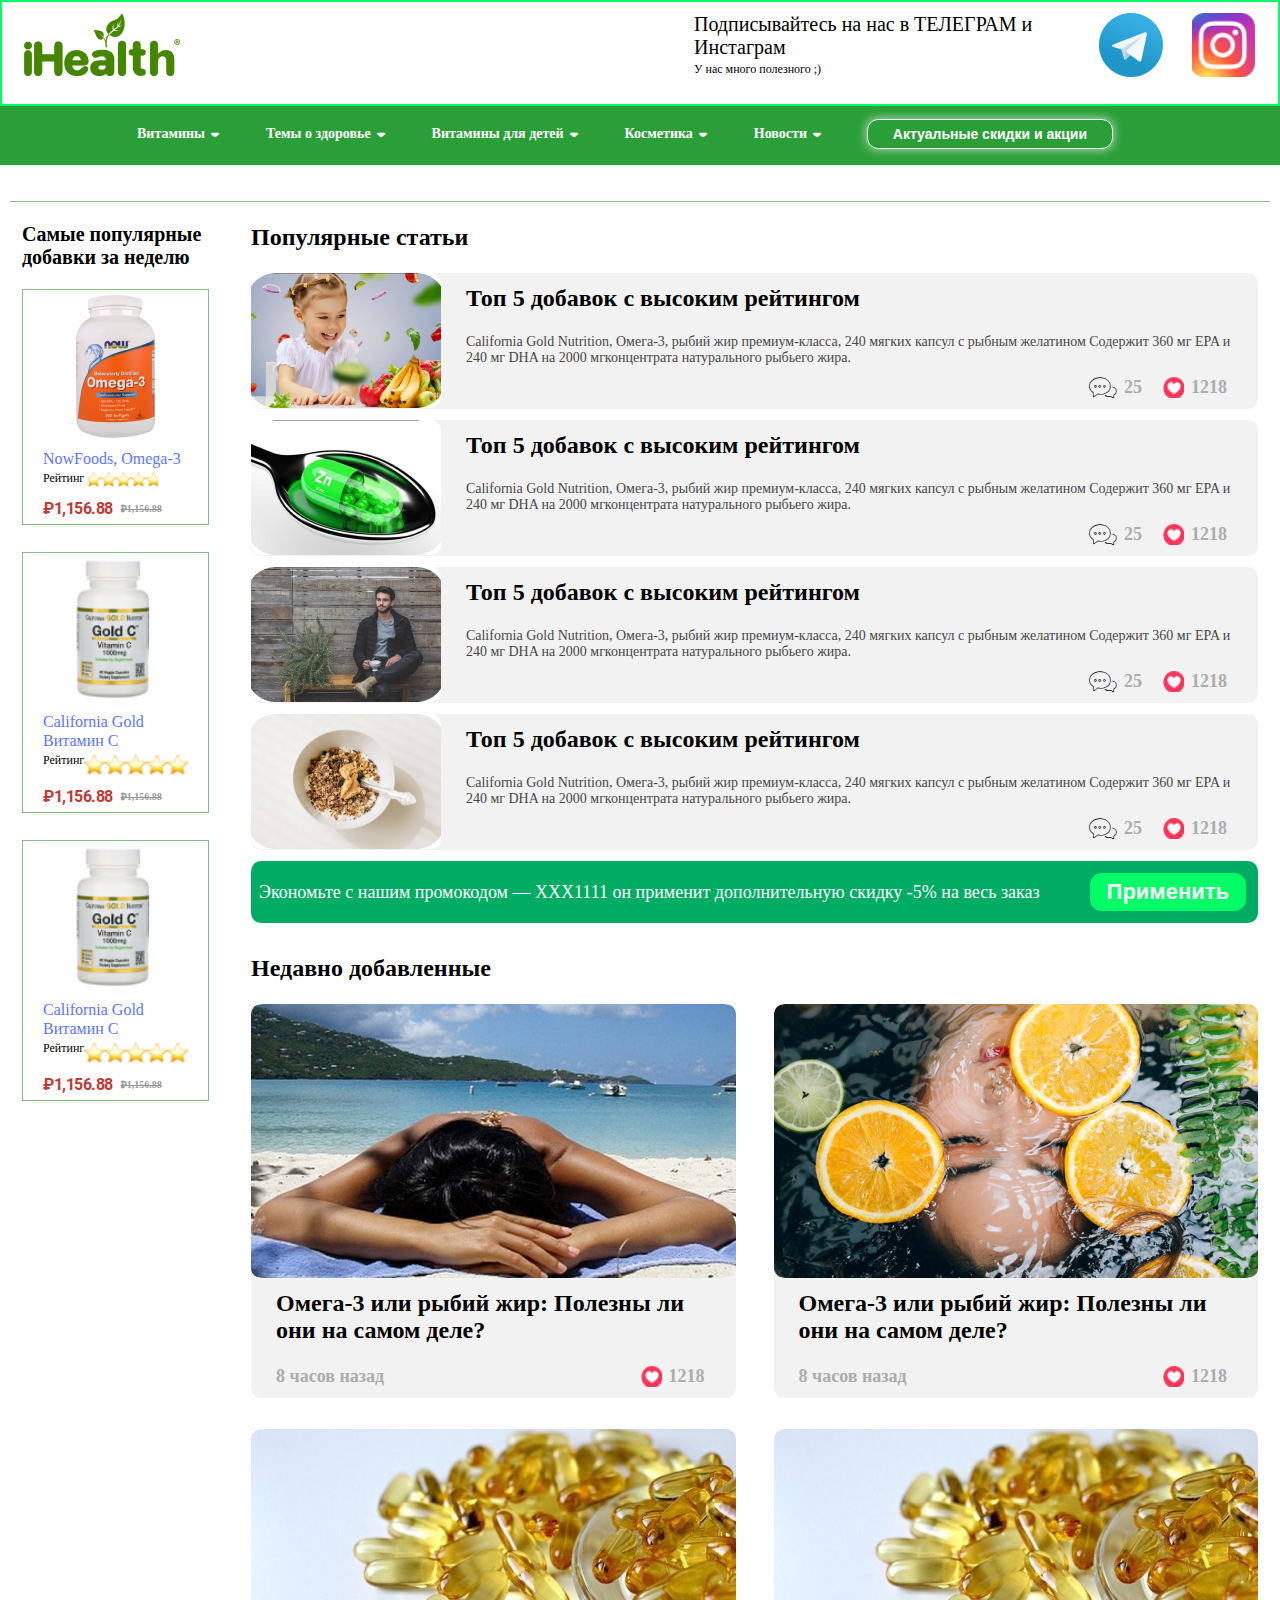
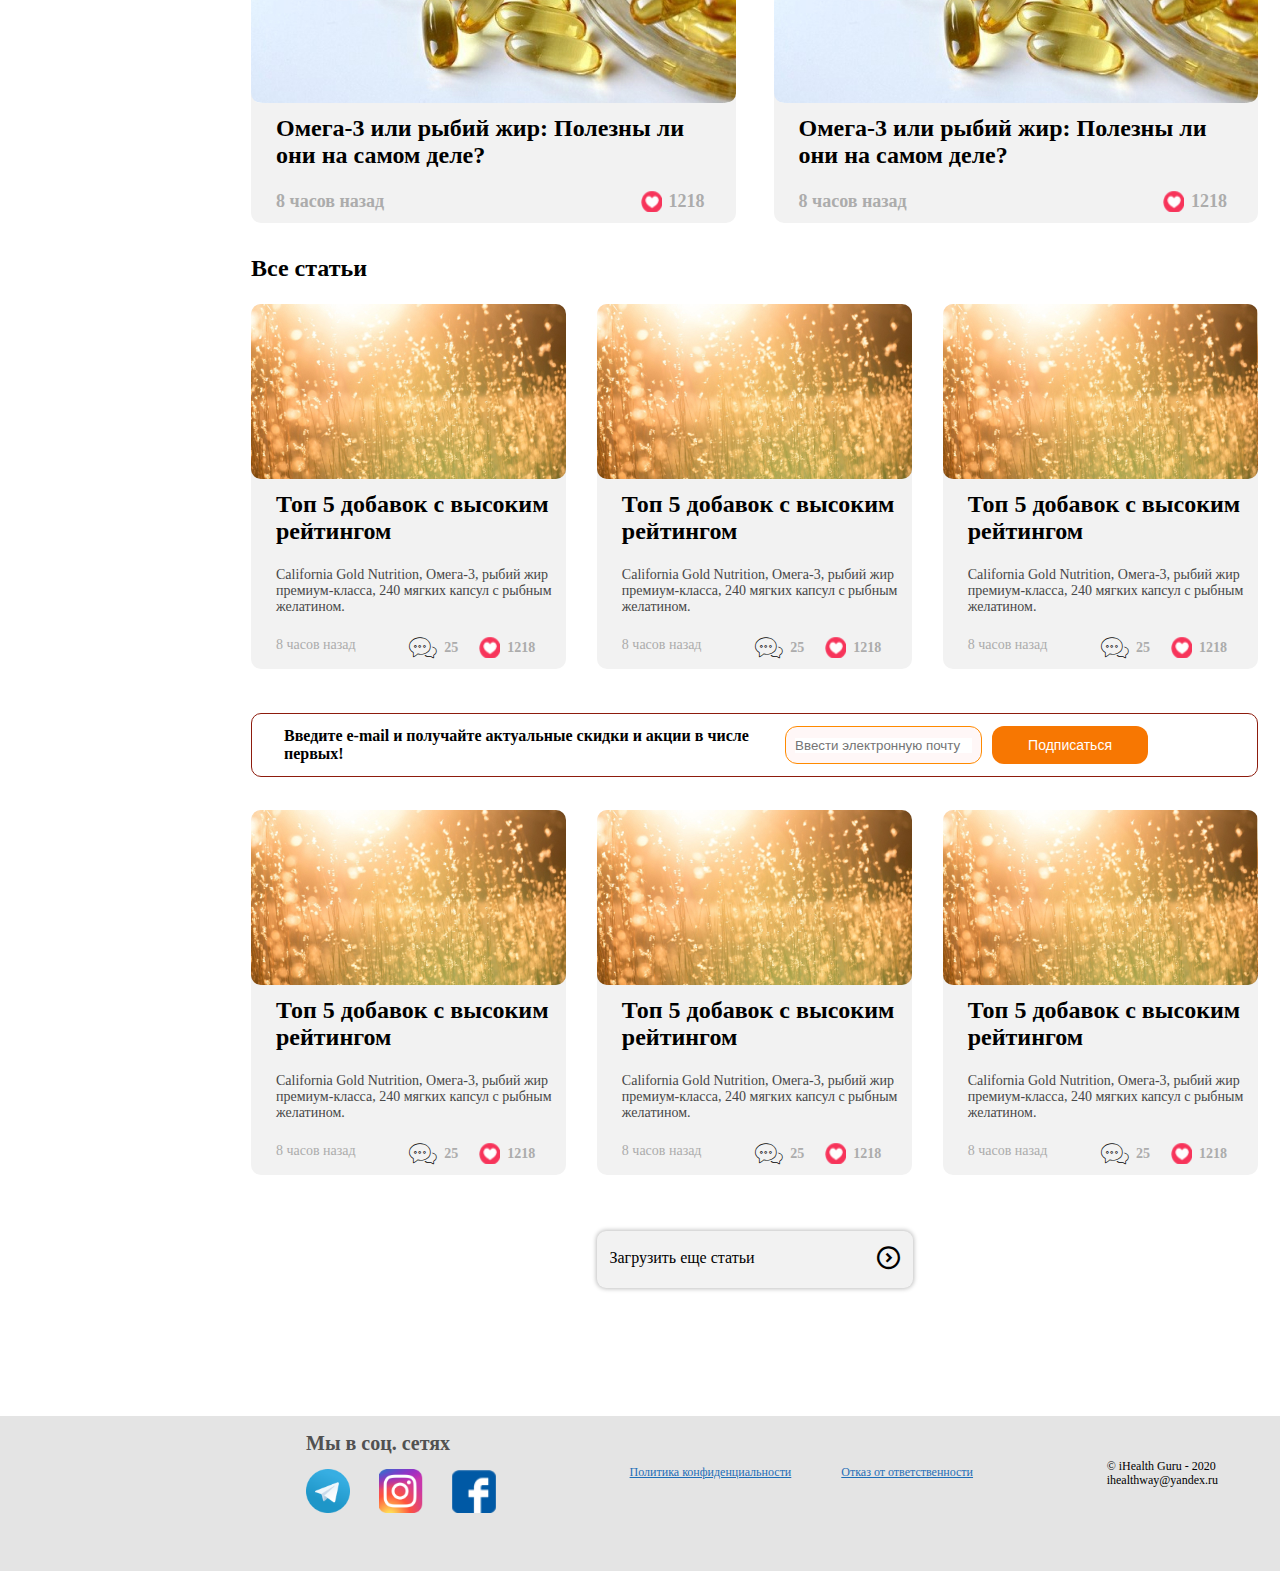
==== index.html @ 6d6bbef3 "add project" ====
<!DOCTYPE html>
<html lang="am">

<head>
   <meta charset="UTF-8">
   <meta name="viewport" content="width=device-width, initial-scale=1.0">
   <title>iHealth</title>

   <link rel="stylesheet" href="./css/style.css">
</head>

<body>
   <!-- ====================== -HTML5-HEADER-START- ====================== -->
   <header class="header">
      <nav class="header-nav d_f a_i_c" id="nav">
         <div class="container">
            <div class="header-nav__box d_f j_c_b">
               <a href="#" class="header-nav__box--logo d_f j_c_c a_i_c">
                  <img src="./assets/img/logo/logo.png" alt="logo">
               </a>
               <div class="header-nav__box--info d_f a_i_c">
                  <div class="header-nav__box--info-delivery">
                     <p>Подписывайтесь на нас в ТЕЛЕГРАМ и Инстаграм</p>
                     <span>У нас много полезного ;)</span>
                  </div>
                  <div class="header-nav__box--info-media d_f j_c_b a_i_c">
                     <a href="#"><img src="assets/img/first-page/Telegram.png"></a>
                     <a href="#"><img src="assets/img/first-page/instagram.png"></a>
                  </div>
               </div>
            </div>

         </div>
      </nav>

      <div class="header-content">

         <div class="header-content__box d_f j_c_b">
            <ul class="d_f j_c_b">
               <li class="header-content__box--catalog clickCatalogOpenClose window-click d_f a_i_c">
                  <span class="select-zone__nameCatalog">Витамины</span>
                  <i class="icon icon-arrow-down"></i>
               </li>
               <li class="header-content__box--catalog clickCatalogOpenClose window-click d_f a_i_c">
                  <span class="select-zone__nameCatalog">Темы о здоровье</span>
                  <i class="icon icon-arrow-down"></i>
               </li>
               <li class="header-content__box--catalog clickCatalogOpenClose window-click d_f a_i_c">
                  <span class="select-zone__nameCatalog">Витамины для детей</span>
                  <i class="icon icon-arrow-down"></i>
               </li>
               <li class="header-content__box--catalog clickCatalogOpenClose window-click d_f a_i_c">
                  <span class="select-zone__nameCatalog">Косметика</span>
                  <i class="icon icon-arrow-down"></i>
               </li>
               <li class="header-content__box--catalog clickCatalogOpenClose window-click d_f a_i_c">
                  <span class="select-zone__nameCatalog">Новости</span>
                  <i class="icon icon-arrow-down"></i>
               </li>
            </ul>
            <div class="header-content__btn">
               <button>Актуальные скидки и акции</button>
            </div>
         </div>


         <!-- <div class="headerCatalog">
            <div class="header-catalog">
                        <div class="header-catalog__name catalogItem clickCatalogName change_activeCatalog d_f a_i_c j_c_b select-itemCatalog">
                           <ul class=" header-catalog__name--info d_f j_c_b a_i_c">
                              <li>
                                 <ul>
                                    <li><a href="#">Витамин С</a></li>
                                    <li><a href="#">Витамин D</a></li>
                                    <li><a href="#">Витамин K</a></li>
                                    <li><a href="#">Витамин B</a></li>
                                    <li><a href="#">Витамин E</a></li>
                                 </ul>
                              </li>  
                              <li>
                                 <ul>
                                    <li><a href="#">Коллаген</a></li>
                                    <li><a href="#">Магний</a></li>
                                    <li><a href="#">Цинк</a></li>
                                    <li><a href="#">Коэнзим Q10</a></li>
                                    <li><a href="#">Кальций</a></li>
                                 </ul>
                              </li> 
                              <li>
                                 <ul>
                                    <li><a href="#">Коллаген</a></li>
                                    <li><a href="#">Коллаген</a></li>
                                    <li><a href="#">Коллаген</a></li>
                                    <li><a href="#">Коллаген</a></li>
                                    <li><a href="#">Коллаген</a></li>
                                 </ul>
                              </li> 
                              <li>
                                 <ul>
                                    <li><a href="#">Коллаген</a></li>
                                    <li><a href="#">Коллаген</a></li>
                                    <li><a href="#">Коллаген</a></li>
                                    <li><a href="#">Коллаген</a></li>
                                    <li><a href="#">Коллаген</a></li>
                                 </ul>
                              </li> 
                             

                           </ul>
                        </div>
            </div>
         </div> -->

      </div>
   </header>
   <!-- ======================= -HTML5-HEADER-END- ======================= -->
   <!-- ===================== -HTML5-MAIN-BLOG-START- ==================== -->
   <section class="mainblog">
      <div class="container">
         <div class="mainblog-list d_f">
            <div class="mainblog-list__leftbar">
               <h3 class="leftbar-title">Самые популярные
                  добавки за неделю</h3>
               <div class="mainblog-list__leftbar--populars">
                  <div class="mainblog-list__leftbar--populars-single">
                     <div class="mainblog-list__leftbar--populars-single__info">
                        <div class="mainblog-list__leftbar--populars-single__info--img">
                           <img src="assets/img/first-page/leftbar.jpg">
                        </div>
                        <div class="mainblog-list__leftbar--populars-single__info--name">
                           <h5>NowFoods, Omega-3</h5>
                           <div class="mainblog-list__leftbar--populars-single__info--name-stars d_f">
                              <p>Рейтинг</p>
                              <div class="mainblog-list__leftbar--populars-single__info--name-stars__img">
                                 <img src="assets/img/first-page/stars.png">
                              </div>
                           </div>
                           <div class="mainblog-list__leftbar--populars-single__info--name-price d_f">
                              <p>₽1,156.88</p>
                              <span>₽1,156.88</span>
                           </div>
                        </div>
                     </div>
                  </div>
                  <div class="mainblog-list__leftbar--populars-single">
                     <div class="mainblog-list__leftbar--populars-single__info">
                        <div class="mainblog-list__leftbar--populars-single__info--img">
                           <img src="assets/img/first-page/leftbar1.jpg">
                        </div>
                        <div class="mainblog-list__leftbar--populars-single__info--name">
                           <h5>California Gold Витамин С</h5>
                           <div class="mainblog-list__leftbar--populars-single__info--name-stars d_f">
                              <p>Рейтинг</p>
                              <img src="assets/img/first-page/stars.png">
                           </div>
                           <div class="mainblog-list__leftbar--populars-single__info--name-price d_f">
                              <p>₽1,156.88</p>
                              <span>₽1,156.88</span>
                           </div>
                        </div>
                     </div>
                  </div>
                  <div class="mainblog-list__leftbar--populars-single">
                     <div class="mainblog-list__leftbar--populars-single__info">
                        <div class="mainblog-list__leftbar--populars-single__info--img">
                           <img src="assets/img/first-page/leftbar2.jpg">
                        </div>
                        <div class="mainblog-list__leftbar--populars-single__info--name">
                           <h5>California Gold Витамин С</h5>
                           <div class="mainblog-list__leftbar--populars-single__info--name-stars d_f">
                              <p>Рейтинг</p>
                              <img src="assets/img/first-page/stars.png">
                           </div>
                           <div class="mainblog-list__leftbar--populars-single__info--name-price d_f">
                              <p>₽1,156.88</p>
                              <span>₽1,156.88</span>
                           </div>
                        </div>
                     </div>
                  </div>
               </div>
            </div>
            <div class="mainblog-list__rightbar">
               <div class="populars">
               <div class="news">
                  <h2 class="main-title">Популярные статьи</h2>
                  <div class="news-list">
                     <div class="news-list__type populars-list">
                        <div class="news-list__type--form populars-list__type d_f">
                           <div class="news-list__type--form-img populars-list__type--img">
                              <img src="assets/img/first-page/first-blog.jpg">
                           </div>
                           <div class="news-list__type--form-info">
                              <div class="news-list__type--form-info__text">
                                 <h3>Топ 5 добавок с высоким рейтингом</h3>
                                 <p>California Gold Nutrition, Омега-3, рыбий жир премиум-класса, 240 мягких капсул с
                                    рыбным желатином
                                    Содержит 360 мг EPA и 240 мг DHA на 2000 мгконцентрата натурального рыбьего жира.
                                 </p>
                              </div>

                              <div class="news-list__type--form-info__likes d_f j_c_e">
                                 <div class="news-list__type--form-info__likes--messege d_f j_c_e a_i_c">
                                    <i class="icon icon-chat"></i>
                                    <span>25</span>
                                 </div>
                                 <div class="news-list__type--form-info__likes--messege d_f j_c_e a_i_c">
                                    <!-- <i class="icon icon-heart">
                                    </i> -->
                                    <img src="assets/img/first-page/heart.png">
                                    <span>1218</span>
                                 </div>
                              </div>
                           </div>

                        </div>
                     </div>
                     <div class="news-list__type populars-list">
                        <div class="news-list__type--form populars-list__type d_f">
                           <div class="news-list__type--form-img populars-list__type--img">
                              <img src="assets/img/first-page/first-blog1.jpg">
                           </div>
                           <div class="news-list__type--form-info">
                              <div class="news-list__type--form-info__text">
                                 <h3>Топ 5 добавок с высоким рейтингом</h3>
                                 <p>California Gold Nutrition, Омега-3, рыбий жир премиум-класса, 240 мягких капсул с
                                    рыбным желатином
                                    Содержит 360 мг EPA и 240 мг DHA на 2000 мгконцентрата натурального рыбьего жира.
                                 </p>
                              </div>

                              <div class="news-list__type--form-info__likes d_f j_c_e">
                                 <div class="news-list__type--form-info__likes--messege d_f j_c_e a_i_c">
                                    <i class="icon icon-chat"></i>
                                    <span>25</span>
                                 </div>
                                 <div class="news-list__type--form-info__likes--messege d_f j_c_e a_i_c">
                                    <!-- <i class="icon icon-heart">
                                    </i> -->
                                    <img src="assets/img/first-page/heart.png">

                                    <span>1218</span>
                                 </div>
                              </div>
                           </div>

                        </div>
                     </div>
                     <div class="news-list__type populars-list">
                        <div class="news-list__type--form populars-list__type d_f">
                           <div class="news-list__type--form-img populars-list__type--img">
                              <img src="assets/img/first-page/first-blog2.jpg">
                           </div>
                           <div class="news-list__type--form-info">
                              <div class="news-list__type--form-info__text">
                                 <h3>Топ 5 добавок с высоким рейтингом</h3>
                                 <p>California Gold Nutrition, Омега-3, рыбий жир премиум-класса, 240 мягких капсул с
                                    рыбным желатином
                                    Содержит 360 мг EPA и 240 мг DHA на 2000 мгконцентрата натурального рыбьего жира.
                                 </p>
                              </div>

                              <div class="news-list__type--form-info__likes d_f j_c_e">
                                 <div class="news-list__type--form-info__likes--messege d_f j_c_e a_i_c">
                                    <i class="icon icon-chat"></i>
                                    <span>25</span>
                                 </div>
                                 <div class="news-list__type--form-info__likes--messege d_f j_c_e a_i_c">
                                    <!-- <i class="icon icon-heart">
                                    </i> -->
                                    <img src="assets/img/first-page/heart.png">

                                    <span>1218</span>
                                 </div>
                              </div>
                           </div>

                        </div>
                     </div>
                     <div class="news-list__type populars-list">
                        <div class="news-list__type--form populars-list__type d_f">
                           <div class="news-list__type--form-img populars-list__type--img">
                              <img src="assets/img/first-page/first-blog3.jpg">
                           </div>
                           <div class="news-list__type--form-info">
                              <div class="news-list__type--form-info__text">
                                 <h3>Топ 5 добавок с высоким рейтингом</h3>
                                 <p>California Gold Nutrition, Омега-3, рыбий жир премиум-класса, 240 мягких капсул с
                                    рыбным желатином
                                    Содержит 360 мг EPA и 240 мг DHA на 2000 мгконцентрата натурального рыбьего жира.
                                 </p>
                              </div>

                              <div class="news-list__type--form-info__likes d_f j_c_e">
                                 <div class="news-list__type--form-info__likes--messege d_f j_c_e a_i_c">
                                    <i class="icon icon-chat"></i>
                                    <span>25</span>
                                 </div>
                                 <div class="news-list__type--form-info__likes--messege d_f j_c_e a_i_c">
                                    <!-- <i class="icon icon-heart">
                                    </i> -->
                                    <img src="assets/img/first-page/heart.png">

                                    <span>1218</span>
                                 </div>
                              </div>
                           </div>

                        </div>
                     </div>
                  </div>
               </div>
            </div>
               <div class="mainblog-list__rightbar--promocode d_f j_c_b a_i_c">
                  <p>Экономьте с нашим промокодом — XXX1111 он применит дополнительную скидку -5% на весь заказ</p>
                  <div class="mainblog-list__rightbar--promocode-btn">
                     <button>Применить</button>
                  </div>
               </div>
               <div class="recently-added">
                  <div class="news">
                     <h2 class="main-title">Недавно добавленные</h2>
                     <div class="news-list recently-added__list d_f f_w j_c_b">
                        <div class="news-list__type recently-added__list--type">
                           <div class="news-list__type--form recently-added__list--type-form d_f f_d_c">
                              <div class="news-list__type--form-img recently-added__list--type-form__img">
                                 <img src="assets/img/first-page/second-blog.jpg">
                              </div>
                              <div class="news-list__type--form-info">
                                 <div class="news-list__type--form-info__text">
                                    <h3>Омега-3 или рыбий жир: Полезны ли они на самом деле?</h3>
                                 </div>
                                 <div class="news-list__type--form-info__likes d_f  j_c_b">
                                    <div
                                    class="news-list__type--form-info__likes--messege">
                                    <span>8 часов назад</span>
                                 </div>
                                    <div class="news-list__type--form-info__likes--messege d_f j_c_e a_i_c">
                                       <!-- <i class="icon icon-heart">
                                       </i> -->
                                       <img src="assets/img/first-page/heart.png">
                                       <span>1218</span>
                                    </div>
                                 </div>
                              </div>
                           </div>
                        </div>
                        <div class="news-list__type recently-added__list--type">
                           <div class="news-list__type--form recently-added__list--type-form d_f f_d_c">
                              <div class="news-list__type--form-img recently-added__list--type-form__img">
                                 <img src="assets/img/first-page/second-blog1.jpg">
                              </div>
                              <div class="news-list__type--form-info">
                                 <div class="news-list__type--form-info__text">
                                    <h3>Омега-3 или рыбий жир: Полезны ли они на самом деле?</h3>
                                 </div>

                                 <div class="news-list__type--form-info__likes d_f  j_c_b">
                                    <div
                                    class="news-list__type--form-info__likes--messege">
                                    <span>8 часов назад</span>
                                 </div>
                                    <div class="news-list__type--form-info__likes--messege d_f j_c_e a_i_c">
                                       <!-- <i class="icon icon-heart">
                                       </i> -->
                                       <img src="assets/img/first-page/heart.png">

                                       <span>1218</span>
                                    </div>
                                 </div>
                              </div>
                           </div>
                        </div>
                        <div class="news-list__type recently-added__list--type">
                           <div class="news-list__type--form recently-added__list--type-form d_f f_d_c">
                              <div class="news-list__type--form-img recently-added__list--type-form__img">
                                 <img src="assets/img/first-page/second-blog2.jpg">
                              </div>
                              <div class="news-list__type--form-info">
                                 <div class="news-list__type--form-info__text">
                                    <h3>Омега-3 или рыбий жир: Полезны ли они на самом деле?</h3>
                                 </div>

                                 <div class="news-list__type--form-info__likes d_f  j_c_b">
                                    <div
                                    class="news-list__type--form-info__likes--messege">
                                    <span>8 часов назад</span>
                                 </div>
                                    <div class="news-list__type--form-info__likes--messege d_f j_c_e a_i_c">
                                       <!-- <i class="icon icon-heart">
                                       </i> -->
                                       <img src="assets/img/first-page/heart.png">

                                       <span>1218</span>
                                    </div>
                                 </div>
                              </div>
                           </div>
                        </div>
                        <div class="news-list__type recently-added__list--type">
                           <div class="news-list__type--form recently-added__list--type-form d_f f_d_c">
                              <div class="news-list__type--form-img recently-added__list--type-form__img">
                                 <img src="assets/img/first-page/second-blog2.jpg">
                              </div>
                              <div class="news-list__type--form-info">
                                 <div class="news-list__type--form-info__text">
                                    <h3>Омега-3 или рыбий жир: Полезны ли они на самом деле?</h3>
                                 </div>

                                 <div class="news-list__type--form-info__likes d_f  j_c_b">
                                    <div
                                    class="news-list__type--form-info__likes--messege">
                                    <span>8 часов назад</span>
                                 </div>
                                    <div class="news-list__type--form-info__likes--messege d_f j_c_e a_i_c">
                                       <!-- <i class="icon icon-heart">
                                       </i> -->
                                       <img src="assets/img/first-page/heart.png">

                                       <span>1218</span>
                                    </div>
                                 </div>
                              </div>
                           </div>
                        </div>
                       
                     </div>
                  </div>
               </div>
<div class="all-news">
               <div class="news">
                  <h2 class="main-title">Все статьи</h2>
                  <div class="news-list all-news__list d_f f_w j_c_b">
                     <div class="news-list__type all-news__list--type">
                        <div
                           class="news-list__type--form all-news__list--type-form d_f f_d_c">
                           <div
                              class="news-list__type--form-img all-news__list--type-form__img">
                              <img src="assets/img/first-page/second-blog3.jpg">
                           </div>
                           <div class="news-list__type--form-info">
                              <div class="news-list__type--form-info__text">
                                 <h3>Топ 5 добавок с высоким рейтингом</h2>
                                 <p>California Gold Nutrition, Омега-3, рыбий жир премиум-класса, 240 мягких капсул с
                                    рыбным желатином.</p>
                              </div>
                              <div class="all-news__list--type-form--likes d_f j_c_b">
                                 <span>8 часов назад</span>
                                 <div class="news-list__type--form-info__likes d_f j_c_b">
                                    <div class="news-list__type--form-info__likes--messege d_f j_c_b a_i_c">
                                       <i class="icon icon-chat"></i>
                                       <span>25</span>
                                    </div>
                                    <div class="news-list__type--form-info__likes--messege d_f j_c_b a_i_c">
                                       <!-- <i class="icon icon-heart">
                                       </i> -->
                                       <img src="assets/img/first-page/heart.png">

                                       <span>1218</span>
                                    </div>
                                 </div>
                              </div>
                           </div>

                        </div>
                     </div>
                     <div class="news-list__type all-news__list--type">
                        <div
                           class="news-list__type--form all-news__list--type-form d_f f_d_c">
                           <div
                              class="news-list__type--form-img all-news__list--type-form__img">
                              <img src="assets/img/first-page/second-blog3.jpg">
                           </div>
                           <div class="news-list__type--form-info">
                              <div class="news-list__type--form-info__text">
                                 <h3>Топ 5 добавок с высоким рейтингом</h2>
                                 <p>California Gold Nutrition, Омега-3, рыбий жир премиум-класса, 240 мягких капсул с
                                    рыбным желатином.</p>
                              </div>
                              <div class="all-news__list--type-form--likes d_f j_c_b">
                                 <span>8 часов назад</span>
                                 <div class="news-list__type--form-info__likes d_f j_c_b">
                                    <div class="news-list__type--form-info__likes--messege d_f j_c_b a_i_c">
                                       <i class="icon icon-chat"></i>
                                       <span>25</span>
                                    </div>
                                    <div class="news-list__type--form-info__likes--messege d_f j_c_b a_i_c">
                                       <!-- <i class="icon icon-heart">
                                       </i> -->
                                       <img src="assets/img/first-page/heart.png">

                                       <span>1218</span>
                                    </div>
                                 </div>
                              </div>
                           </div>

                        </div>
                     </div>
                     <div class="news-list__type all-news__list--type">
                        <div
                           class="news-list__type--form all-news__list--type-form d_f f_d_c">
                           <div
                              class="news-list__type--form-img all-news__list--type-form__img">
                              <img src="assets/img/first-page/second-blog3.jpg">
                           </div>
                           <div class="news-list__type--form-info">
                              <div class="news-list__type--form-info__text">
                                 <h3>Топ 5 добавок с высоким рейтингом</h2>
                                 <p>California Gold Nutrition, Омега-3, рыбий жир премиум-класса, 240 мягких капсул с
                                    рыбным желатином.</p>
                              </div>
                              <div class="all-news__list--type-form--likes d_f j_c_b">
                                 <span>8 часов назад</span>
                                 <div class="news-list__type--form-info__likes d_f j_c_b">
                                    <div class="news-list__type--form-info__likes--messege d_f j_c_b a_i_c">
                                       <i class="icon icon-chat"></i>
                                       <span>25</span>
                                    </div>
                                    <div class="news-list__type--form-info__likes--messege d_f j_c_b a_i_c">
                                       <!-- <i class="icon icon-heart">
                                       </i> -->
                                       <img src="assets/img/first-page/heart.png">

                                       <span>1218</span>
                                    </div>
                                 </div>
                              </div>
                           </div>

                        </div>
                     </div>
                   
                  </div>
               </div>
            </div>
               <div class="mainblog-list__email d_f j_c_b a_i_c">
                  <p>Введите e-mail и получайте актуальные скидки и акции в числе первых!</p>
                  <form class="d_f">
                     <div class="mainblog-list__email--info">
                        <input type="text" placeholder="Ввести электронную почту">
                     </div>
                     <div class="mainblog-list__email--btn">
                        <button>Подписаться</button>
                     </div>
                  </form>
               </div>
               <div class="all-news">
                  <div class="news">
                     <div class="news-list all-news__list d_f f_w j_c_b">
                        <div class="news-list__type all-news__list--type">
                           <div
                              class="news-list__type--form all-news__list--type-form d_f f_d_c">
                              <div
                                 class="news-list__type--form-img all-news__list--type-form__img">
                                 <img src="assets/img/first-page/second-blog3.jpg">
                              </div>
                              <div class="news-list__type--form-info">
                                 <div class="news-list__type--form-info__text">
                                    <h3>Топ 5 добавок с высоким рейтингом</h2>
                                    <p>California Gold Nutrition, Омега-3, рыбий жир премиум-класса, 240 мягких капсул с
                                       рыбным желатином.</p>
                                 </div>
                                 <div class="all-news__list--type-form--likes d_f j_c_b">
                                    <span>8 часов назад</span>
                                    <div class="news-list__type--form-info__likes d_f j_c_b">
                                       <div class="news-list__type--form-info__likes--messege d_f j_c_b a_i_c">
                                          <i class="icon icon-chat"></i>
                                          <span>25</span>
                                       </div>
                                       <div class="news-list__type--form-info__likes--messege d_f j_c_b a_i_c">
                                          <!-- <i class="icon icon-heart">
                                          </i> -->
                                          <img src="assets/img/first-page/heart.png">
   
                                          <span>1218</span>
                                       </div>
                                    </div>
                                 </div>
                              </div>
   
                           </div>
                        </div>
                        <div class="news-list__type all-news__list--type">
                           <div
                              class="news-list__type--form all-news__list--type-form d_f f_d_c">
                              <div
                                 class="news-list__type--form-img all-news__list--type-form__img">
                                 <img src="assets/img/first-page/second-blog3.jpg">
                              </div>
                              <div class="news-list__type--form-info">
                                 <div class="news-list__type--form-info__text">
                                    <h3>Топ 5 добавок с высоким рейтингом</h2>
                                    <p>California Gold Nutrition, Омега-3, рыбий жир премиум-класса, 240 мягких капсул с
                                       рыбным желатином.</p>
                                 </div>
                                 <div class="all-news__list--type-form--likes d_f j_c_b">
                                    <span>8 часов назад</span>
                                    <div class="news-list__type--form-info__likes d_f j_c_b">
                                       <div class="news-list__type--form-info__likes--messege d_f j_c_b a_i_c">
                                          <i class="icon icon-chat"></i>
                                          <span>25</span>
                                       </div>
                                       <div class="news-list__type--form-info__likes--messege d_f j_c_b a_i_c">
                                          <!-- <i class="icon icon-heart">
                                          </i> -->
                                          <img src="assets/img/first-page/heart.png">
   
                                          <span>1218</span>
                                       </div>
                                    </div>
                                 </div>
                              </div>
   
                           </div>
                        </div>
                        <div class="news-list__type all-news__list--type">
                           <div
                              class="news-list__type--form all-news__list--type-form d_f f_d_c">
                              <div
                                 class="news-list__type--form-img all-news__list--type-form__img">
                                 <img src="assets/img/first-page/second-blog3.jpg">
                              </div>
                              <div class="news-list__type--form-info">
                                 <div class="news-list__type--form-info__text">
                                    <h3>Топ 5 добавок с высоким рейтингом</h2>
                                    <p>California Gold Nutrition, Омега-3, рыбий жир премиум-класса, 240 мягких капсул с
                                       рыбным желатином.</p>
                                 </div>
                                 <div class="all-news__list--type-form--likes d_f j_c_b">
                                    <span>8 часов назад</span>
                                    <div class="news-list__type--form-info__likes d_f j_c_b">
                                       <div class="news-list__type--form-info__likes--messege d_f j_c_b a_i_c">
                                          <i class="icon icon-chat"></i>
                                          <span>25</span>
                                       </div>
                                       <div class="news-list__type--form-info__likes--messege d_f j_c_b a_i_c">
                                          <!-- <i class="icon icon-heart">
                                          </i> -->
                                          <img src="assets/img/first-page/heart.png">
   
                                          <span>1218</span>
                                       </div>
                                    </div>
                                 </div>
                              </div>
   
                           </div>
                        </div>
   
   
                     </div>
                     <div class="news-btn d_f j_c_c">
                        <a href="#" class="d_f j_c_b a_i_c">
                           <p>Загрузить еще статьи</p>
                           <i class="icon icon-cheveron-outline-right"></i>
                        </a>
                     </div>
                  </div>
               </div>
               
            </div>

         </div>
      </div>
   </section>

   <!-- ===================== -HTML5-MAIN-BLOG-END- ====================== -->
   <!-- ===================== -HTML5-FOOTER-START- ======================= -->
   <footer class="footer">
      <div class="container">
         <div class="footer-block d_f j_c_b a_i_c">
            <div class="footer-block__media">
               <p>Мы в соц. сетях</p>
               <div class="footer-block__media--icons d_f j_c_b a_i_c">
                  <a href="#"><img src="assets/img/first-page/Telegram.png"></a>
                  <a href="#"><img src="assets/img/first-page/instagram.png"></a>
                  <a href="#"><img src="assets/img/first-page/facebook.png"></a>
               </div>
            </div>
            <div class="footer-block__politic d_f a_i_c j_c_b">
               <a href="#">Политика конфиденциальности</a>
               <a href="#">Отказ от ответственности</a>
            </div>
            <div class="footer-block__mail">
               <p>© iHealth Guru - 2020</p>
               <p>ihealthway@yandex.ru</p>
            </div>
         </div>
      </div>
   </footer>
   <!-- ======================= -HTML5-FOOTER-END- ======================= -->






   <script src="https://ajax.googleapis.com/ajax/libs/jquery/3.5.1/jquery.min.js"></script>
   <script src="./assets/js/my-scripts.js"></script>

</body>

</html>
---- css/style.css ----
@font-face {
  src: url("../assets/fonts/roboto/Roboto-Regular.ttf") format("truetype");
  font-family: "Roboto-Regular";
}

@font-face {
  src: url("../assets/fonts/roboto/Roboto-Bold.ttf") format("truetype");
  font-family: "Roboto-Bold";
}

*,
*:before,
*:after {
  -webkit-box-sizing: border-box;
          box-sizing: border-box;
  outline: none;
}

div,
span,
h1,
h2,
h3,
h4,
h5,
h6,
p,
iframe,
ol,
ul,
li,
form,
label,
i,
footer,
header,
menu,
nav,
a,
table,
thead,
tbody,
tfoot,
tr,
th,
td,
video,
canvas,
section,
main object,
address,
code,
em,
small,
strong,
var,
article,
aside,
details,
figure,
summary,
time,
mark,
audio,
center {
  margin: 0;
  padding: 0;
  border: 0;
  font: inherit;
}

iframe,
article,
aside,
figure,
footer,
header,
hgroup,
menu,
nav,
section,
main,
picture {
  display: block;
}

ol,
ul {
  list-style: none;
  padding: 0;
  margin: 0;
}

table {
  width: 100%;
  border-collapse: collapse;
  border-spacing: 0;
}

th {
  text-align: left;
}

input {
  -webkit-box-shadow: none;
          box-shadow: none;
}

input[type="password"] {
  font: 17px Verdana, sans-serif !important;
}

input[type="radio"], input[type="checkbox"] {
  display: none;
}

input[type=number] {
  -moz-appearance: textfield;
}

input::-webkit-inner-spin-button, input::-webkit-outer-spin-button {
  -webkit-appearance: none;
          appearance: none;
}

input:-webkit-autofill {
  -webkit-transition: background-color 100000s ease-in-out 0s;
  transition: background-color 100000s ease-in-out 0s;
}

a {
  display: inline-block;
  text-decoration: none;
}

button {
  cursor: pointer;
  background-color: transparent;
}

input,
button,
select,
textarea {
  display: inline-block;
  padding: 0;
  border: 0;
  outline: none;
}

img {
  width: 100%;
  height: 100%;
  -o-object-fit: cover;
     object-fit: cover;
}

strong {
  font-weight: bold;
}

[hidden] {
  display: none !important;
}

html,
body {
  height: 100%;
  margin: 0;
  padding: 0;
  background-color: white;
}

.d_f {
  display: -webkit-box;
  display: -ms-flexbox;
  display: flex;
}

.d_i_f {
  display: -webkit-inline-box;
  display: -ms-inline-flexbox;
  display: inline-flex;
}

.f_w {
  -ms-flex-wrap: wrap;
      flex-wrap: wrap;
}

.f_n_w {
  -ms-flex-wrap: nowrap;
      flex-wrap: nowrap;
}

.f_r {
  -webkit-box-orient: horizontal;
  -webkit-box-direction: normal;
      -ms-flex-direction: row;
          flex-direction: row;
}

.f_d_c {
  -webkit-box-orient: vertical;
  -webkit-box-direction: normal;
      -ms-flex-direction: column;
          flex-direction: column;
}

.j_c_st {
  -webkit-box-pack: start;
      -ms-flex-pack: start;
          justify-content: flex-start;
}

.j_c_e {
  -webkit-box-pack: end;
      -ms-flex-pack: end;
          justify-content: flex-end;
}

.j_c_c {
  -webkit-box-pack: center;
      -ms-flex-pack: center;
          justify-content: center;
}

.j_c_b {
  -webkit-box-pack: justify;
      -ms-flex-pack: justify;
          justify-content: space-between;
}

.a_i_s {
  -webkit-box-align: start;
      -ms-flex-align: start;
          align-items: flex-start;
}

.a_i_e {
  -webkit-box-align: end;
      -ms-flex-align: end;
          align-items: flex-end;
}

.a_i_c {
  -webkit-box-align: center;
      -ms-flex-align: center;
          align-items: center;
}

@font-face {
  font-family: 'icomoon';
  src: url("/assets/fonts/icons/icomoon.eot?mbk7ji");
  src: url("/assets/fonts/icons/icomoon.eot?mbk7ji#iefix") format("embedded-opentype"), url("/assets/fonts/icons/icomoon.ttf?mbk7ji") format("truetype"), url("/assets/fonts/icons/icomoon.woff?mbk7ji") format("woff"), url("/assets/fonts/icons/icomoon.svg?mbk7ji#icomoon") format("svg");
  font-weight: normal;
  font-style: normal;
  font-display: block;
}

.icon {
  font-family: 'icomoon' !important;
  font-style: normal;
  font-weight: normal;
  font-variant: normal;
  text-transform: none;
  line-height: 1;
  -webkit-font-smoothing: antialiased;
  -moz-osx-font-smoothing: grayscale;
  display: inline-block;
}

.icon::before {
  display: block;
}

.icon-chat:before {
  content: "\e913";
}

.icon-cheveron-outline-left:before {
  content: "\e900";
}

.icon-cheveron-outline-right:before {
  content: "\e901";
}

.icon-send:before {
  content: "\e902";
}

.icon-share-alt:before {
  content: "\e903";
}

.icon-view-show:before {
  content: "\e904";
}

.icon-heart:before {
  content: "\e905";
}

.icon-share-circule:before {
  content: "\e906";
}

.icon-arrow-down:before {
  content: "\e907";
}

.icon-Circle-icons-heart .path1:before {
  content: "\e908";
}

.icon-Circle-icons-heart .path2:before {
  content: "\e909";
  margin-left: -1em;
  opacity: 0.2;
}

.icon-Circle-icons-heart .path3:before {
  content: "\e90a";
  margin-left: -1em;
}

.icon-Instagram-Logowine .path1:before {
  content: "\e90b";
}

.icon-Instagram-Logowine .path2:before {
  content: "\e90c";
  margin-left: -1.5em;
}

.icon-Instagram-Logowine .path3:before {
  content: "\e90d";
  margin-left: -1.5em;
}

.icon-Telegram-Icon .path1:before {
  content: "\e90e";
}

.icon-Telegram-Icon .path2:before {
  content: "\e90f";
  margin-left: -1em;
}

.icon-Telegram-Icon .path3:before {
  content: "\e910";
  margin-left: -1em;
}

.icon-Telegram-Icon .path4:before {
  content: "\e911";
  margin-left: -1em;
}

.icon-facebook:before {
  content: "\e912";
}

.slick-carousel {
  position: relative;
}

.slick-list {
  overflow: hidden;
}

.slick-track {
  display: -webkit-box;
  display: -ms-flexbox;
  display: flex;
  -ms-flex-wrap: nowrap;
      flex-wrap: nowrap;
  cursor: default;
}

.slick-arrow {
  position: absolute;
  background-color: #AFB6BD;
  border: 0;
  display: -webkit-box;
  display: -ms-flexbox;
  display: flex;
  -webkit-box-align: center;
      -ms-flex-align: center;
          align-items: center;
  -webkit-box-pack: center;
      -ms-flex-pack: center;
          justify-content: center;
  font-family: 'icomoon';
  font-style: normal;
  font-weight: normal;
  font-variant: normal;
  text-transform: none;
  line-height: 1;
  -webkit-font-smoothing: antialiased;
  -moz-osx-font-smoothing: grayscale;
  z-index: 999;
}

.slick-arrow:hover {
  background-color: #3C444B;
}

.slick-arrow:before {
  font-size: 11px;
  color: #232C31;
}

.slick-arrow:hover:before {
  color: #AFB6BD;
}

.slick-prev {
  left: 0;
}

.slick-prev:before {
  content: "\e903";
}

.slick-next {
  right: 0;
}

.slick-next:before {
  content: "\e902";
}

.slick-disabled {
  pointer-events: none;
  cursor: default;
  opacity: 0;
}

.container {
  max-width: 1400px;
  width: 100%;
  padding: 0 22px;
  margin: 0 auto;
}

@media (max-width: 1279.98px) {
  .container {
    padding: 0 16px;
  }
}

.leftbar-title {
  font-weight: bold;
  font-size: 20px;
  line-height: 23px;
  color: #000000;
}

.main-title {
  font-weight: bold;
  font-size: 24px;
  line-height: 28px;
  color: #000000;
}

.d_none {
  display: none;
}

.d_block {
  display: block;
}

.overflow-hidden {
  overflow: hidden;
}

@font-face {
  src: url("../assets/fonts/roboto/Roboto-Regular.ttf") format("truetype");
  font-family: "Roboto-Regular";
}

@font-face {
  src: url("../assets/fonts/roboto/Roboto-Bold.ttf") format("truetype");
  font-family: "Roboto-Bold";
}

@media (min-width: 768px) {
  app-header {
    width: 100%;
    position: fixed;
    top: 0;
    left: 0;
    z-index: 99999999;
  }
}

.header-nav {
  border: 2px solid #00FF66;
  position: relative;
  background: white;
}

.header-nav__box {
  padding: 11px 0 27px;
}

.header-nav__box--logo {
  max-width: 156px;
  width: 100%;
  height: 63px;
}

.header-nav__box--info {
  width: calc(100% - 670px);
}

.header-nav__box--info-delivery {
  width: calc(100% - 172px);
}

.header-nav__box--info-delivery p {
  font-size: 20px;
  line-height: 23px;
  color: #000000;
}

.header-nav__box--info-delivery span {
  font-size: 12px;
  line-height: 14px;
  color: #000000;
}

.header-nav__box--info-media a {
  width: 64px;
  height: 64px;
  margin-left: 29px;
}

.header-content {
  background-color: #2A9F37;
  padding: 13px 167px 16px 137px;
  z-index: 9;
  position: relative;
}

.header-content__box ul {
  max-width: 685px;
  width: 100%;
}

.header-content__box--catalog {
  font-weight: bold;
  font-size: 14px;
  color: #FFFFFF;
}

.header-content__box--catalog .icon-arrow-down {
  margin-left: 5px;
  font-size: 5px;
}

.header-content__btn button {
  border: 1px solid #FFFFFF;
  -webkit-box-shadow: 0px 0px 10px 1px rgba(255, 255, 255, 0.6);
          box-shadow: 0px 0px 10px 1px rgba(255, 255, 255, 0.6);
  border-radius: 11px;
  padding: 6px 25px;
  font-weight: bold;
  font-size: 14px;
  color: #FFFFFF;
}

.headerCatalog {
  width: 100%;
  position: absolute;
  left: 137px;
  top: 100%;
  z-index: 999999;
}

@media (max-width: 767.98px) {
  .headerCatalog {
    position: fixed;
    height: 100%;
    top: 53px;
  }
}

@media (min-width: 768px) and (max-height: 470px) {
  .headerCatalog {
    height: calc(100vh - 105px);
  }
}

.header-catalog {
  max-width: 685px;
  width: 100%;
  position: relative;
  z-index: 9999999;
  overflow: hidden;
}

@media (min-width: 768px) and (max-height: 470px) {
  .header-catalog {
    height: 100%;
    overflow-x: hidden;
    overflow-y: auto;
  }
  .header-catalog .container {
    height: 100%;
  }
}

.header-catalog__name {
  padding: 44px 78px 47px 78px;
  position: relative;
}

.header-catalog__name--info {
  width: 100%;
}

.header-catalog-sub {
  height: 100%;
  position: absolute;
  left: 0;
  bottom: 0;
  background-color: white;
  padding: 39px 0 22px 32px;
  opacity: 0;
  visibility: hidden;
}

@media (max-width: 1023.98px) {
  .header-catalog-sub {
    width: calc(768px - 340px);
  }
}

@media (max-width: 767.98px) {
  .header-catalog-sub {
    width: 100%;
    padding: 0;
    background-color: white;
    z-index: 99;
  }
}

@media (min-width: 768px) and (max-height: 470px) {
  .header-catalog-sub {
    padding: 39px 15px 22px 32px;
  }
}

.header-catalog-sub.open {
  opacity: 1;
  visibility: visible;
}

@media (max-width: 767.98px) {
  .header-catalog-sub.open {
    left: 0;
  }
}

.header-catalog-sub__categories {
  width: 100%;
  height: 100%;
}

.header-catalog-sub__categories::-webkit-scrollbar-track {
  background-color: #f0f1f2;
}

.header-catalog-sub__categories--box {
  width: calc(100% - 630px);
  margin-right: 22px;
}

@media (max-width: 1439.98px) {
  .header-catalog-sub__categories--box {
    width: calc(100% - 116px);
    margin-right: 0;
  }
}

@media (max-width: 1279.98px) {
  .header-catalog-sub__categories--box {
    width: 100%;
  }
}

.header-catalog-sub__categories--box-title {
  font: 18px/22px "Roboto-Bold", sans-serif;
  color: var(--catalog_color_text);
  letter-spacing: 0.03em;
  text-transform: uppercase;
  margin-bottom: 5px;
  padding-left: 10px;
}

@media (max-width: 767.98px) {
  .header-catalog-sub__categories--box-title {
    display: none;
  }
}

.header-catalog-sub__categories--box-links li {
  width: 50%;
  padding: 10px;
}

@media (max-width: 1023.98px) {
  .header-catalog-sub__categories--box-links li {
    width: 100%;
    padding: 0;
  }
}

@media (max-width: 767.98px) {
  .header-catalog-sub__categories--box-links li {
    border-bottom: 1px solid #E0E0E0;
  }
}

.header-catalog-sub__categories--box-links li a {
  font: 15px/18px "Roboto-Regular", sans-serif;
  color: var(--catalog_color_text);
}

.header-catalog-sub__categories--box-links li a:hover {
  color: var(--color_global_hover);
}

@media (max-width: 1023.98px) {
  .header-catalog-sub__categories--box-links li a {
    display: block;
    padding: 10px;
  }
}

@font-face {
  src: url("../assets/fonts/roboto/Roboto-Regular.ttf") format("truetype");
  font-family: "Roboto-Regular";
}

@font-face {
  src: url("../assets/fonts/roboto/Roboto-Bold.ttf") format("truetype");
  font-family: "Roboto-Bold";
}

.mainblog {
  padding: 36px 0 64px;
  position: relative;
}

.mainblog::before {
  content: "";
  position: absolute;
  border-bottom: 1px solid #87bd82;
  max-width: 1260px;
  width: 100%;
  -webkit-transform: translateX(-50%);
          transform: translateX(-50%);
  left: 50%;
}

.mainblog-list {
  padding: 22px 0 0;
}

.mainblog-list__leftbar {
  width: 188px;
}

.mainblog-list__leftbar h3 {
  margin-bottom: 20px;
}

.mainblog-list__leftbar--populars-single {
  margin-bottom: 27px;
  border: 1px solid #87bd82;
  padding: 4px 20px 6px;
  background-color: white;
}

.mainblog-list__leftbar--populars-single__info--img {
  width: 145px;
  height: 145px;
}

.mainblog-list__leftbar--populars-single__info--name {
  margin-top: 10px;
}

.mainblog-list__leftbar--populars-single__info--name h5 {
  font-size: 16px;
  line-height: 19px;
  color: #5b76ff;
}

.mainblog-list__leftbar--populars-single__info--name-stars {
  margin: 3px 0 12px;
}

.mainblog-list__leftbar--populars-single__info--name-stars p {
  font-size: 12px;
  color: #000000;
}

.mainblog-list__leftbar--populars-single__info--name-stars__img {
  width: 70px;
  height: 16px;
  margin-left: 4px;
}

.mainblog-list__leftbar--populars-single__info--name-price p {
  font: 16px "Roboto-Bold", sans-serif;
  letter-spacing: -0.03em;
  color: #bd3c37;
}

.mainblog-list__leftbar--populars-single__info--name-price span {
  font-weight: bold;
  font-size: 10px;
  -webkit-text-decoration-line: line-through;
          text-decoration-line: line-through;
  color: #999999;
  margin: 4px 0 0 8px;
}

.mainblog-list__rightbar {
  padding-left: 42px;
  width: 100%;
}

.mainblog-list__rightbar--promocode {
  width: 100%;
  border-radius: 10px;
  padding: 12px 12px 12px 8px;
  background-color: #00ac64;
}

.mainblog-list__rightbar--promocode p {
  font-size: 18px;
  color: #ffffff;
}

.mainblog-list__rightbar--promocode-btn button {
  background-color: #00ff66;
  border-radius: 12px;
  padding: 6px 17px;
  font-weight: bold;
  font-size: 22px;
  color: #ffffff;
}

.mainblog-list__email {
  width: 100%;
  margin: 33px 0;
  padding: 12px 109px 12px 32px;
  border: 1px solid #8d1c0d;
  border-radius: 10px;
  background-color: white;
}

.mainblog-list__email p {
  font-weight: bold;
  font-size: 16px;
  color: #000000;
}

.mainblog-list__email--info {
  max-width: 205px;
  width: 100%;
  padding: 9px;
  background: #fff7f7;
  border: 1px solid #ff8a00;
  border-radius: 12px;
  margin-right: 10px;
}

.mainblog-list__email--btn button {
  padding: 11px 36px;
  background: #f77702;
  border-radius: 12px;
  font-size: 14px;
  color: #ffffff;
}

.news-list {
  margin-top: 22px;
}

.news-list__type {
  margin-bottom: 11px;
}

.news-list__type--form {
  background: #f2f2f2;
  border-radius: 10px;
}

.news-list__type--form-img img {
  border-radius: 10px;
}

.news-list__type--form-info {
  padding: 12px 10px 11px 25px;
}

.news-list__type--form-info__text {
  margin-bottom: 11px;
}

.news-list__type--form-info__text h3 {
  margin-bottom: 13px;
  font-weight: bold;
  font-size: 24px;
  color: #000000;
  margin-bottom: 22px;
}

.news-list__type--form-info__text p {
  margin-top: 14px;
  font-size: 14px;
  line-height: 16px;
  color: #474747;
}

.news-list__type--form-info__likes--messege {
  margin-right: 21px;
}

.news-list__type--form-info__likes--messege span {
  display: block;
  font-weight: bold;
  font-size: 18px;
  color: #acacac;
}

.news-list__type--form-info__likes--messege i {
  font-size: 21px;
  margin-right: 7px;
}

.news-list__type--form-info__likes--messege img {
  margin-right: 7px;
  width: 21px;
  height: 21px;
}

.news-btn {
  margin: 45px 0 64px;
}

.news-btn a {
  max-width: 316px;
  width: 100%;
  background-color: #f2f2f2;
  -webkit-box-shadow: 0px 0px 4px 1px rgba(0, 0, 0, 0.25);
          box-shadow: 0px 0px 4px 1px rgba(0, 0, 0, 0.25);
  border-radius: 9px;
  padding: 15px 13px 19px;
  font-size: 16px;
  line-height: 19px;
  color: #000000;
}

.news-btn a i {
  font-size: 23px;
}

.populars-list__type--img {
  width: 280px;
  height: 135px;
}

.recently-added {
  margin-top: 31px;
}

.recently-added__list {
  margin: 22px -19px 0;
}

.recently-added__list--type {
  width: 50%;
  padding: 0 19px 20px;
}

.recently-added__list--type-form__img {
  width: 100%;
  height: 274px;
}

.all-news__list {
  margin: 22px -15px 0;
}

.all-news__list--type {
  width: 33.3%;
  padding: 0 15px;
}

.all-news__list--type-form__img {
  width: 100%;
  height: 175px;
}

.all-news__list--type-form--likes {
  margin-top: 22px;
}

.all-news__list--type-form--likes span {
  font-size: 14px;
  color: #acacac;
}

.footer {
  background-color: #E4E4E4;
}

.footer-block {
  padding: 16px 40px 58px 284px;
}

.footer-block__media p {
  font-weight: bold;
  font-size: 20px;
  color: #515151;
  margin-bottom: 14px;
}

.footer-block__media a {
  width: 44px;
  height: 44px;
}

.footer-block__media a + a {
  margin-left: 29px;
}

.footer-block__politic a {
  font-size: 12px;
  -webkit-text-decoration-line: underline;
          text-decoration-line: underline;
  color: #1E6EB7;
}

.footer-block__politic a + a {
  margin-left: 50px;
}

.footer-block__mail p {
  font-size: 12px;
  line-height: 14px;
  color: #000000;
}
/*# sourceMappingURL=style.css.map */
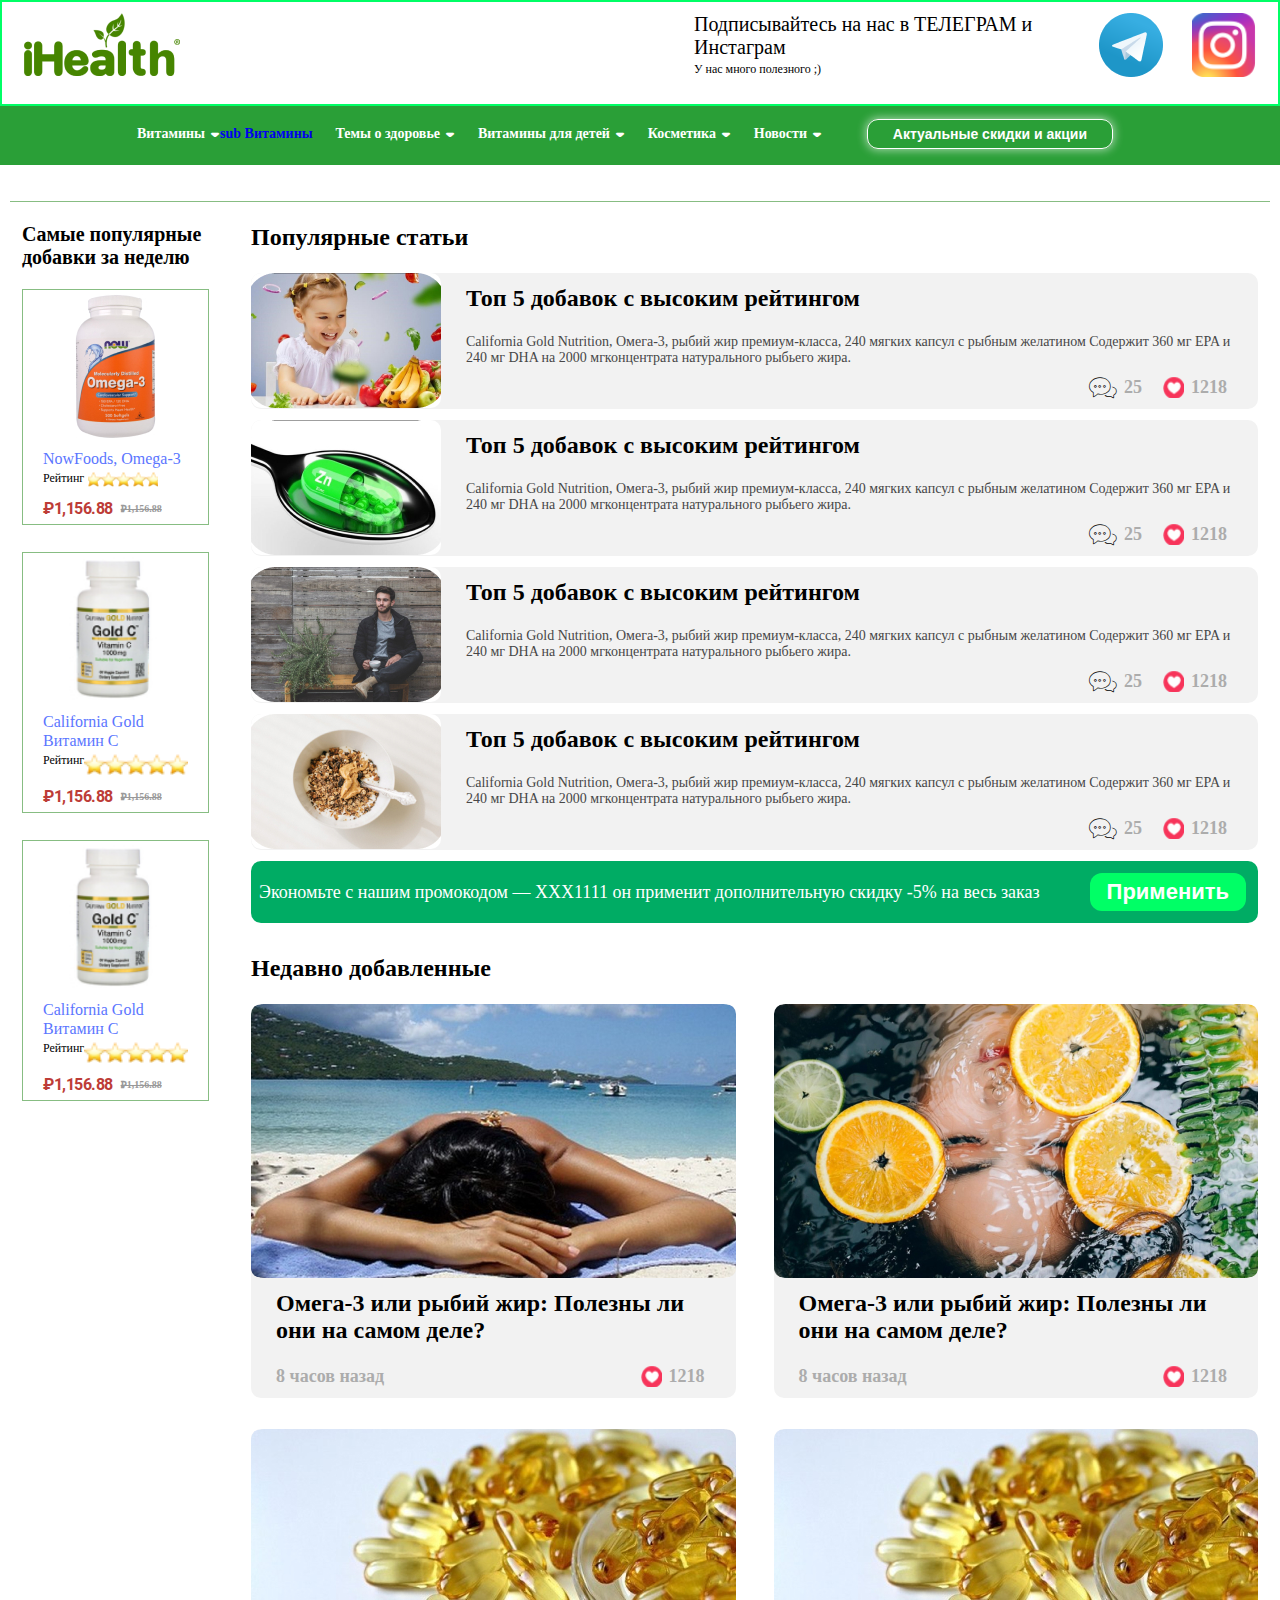
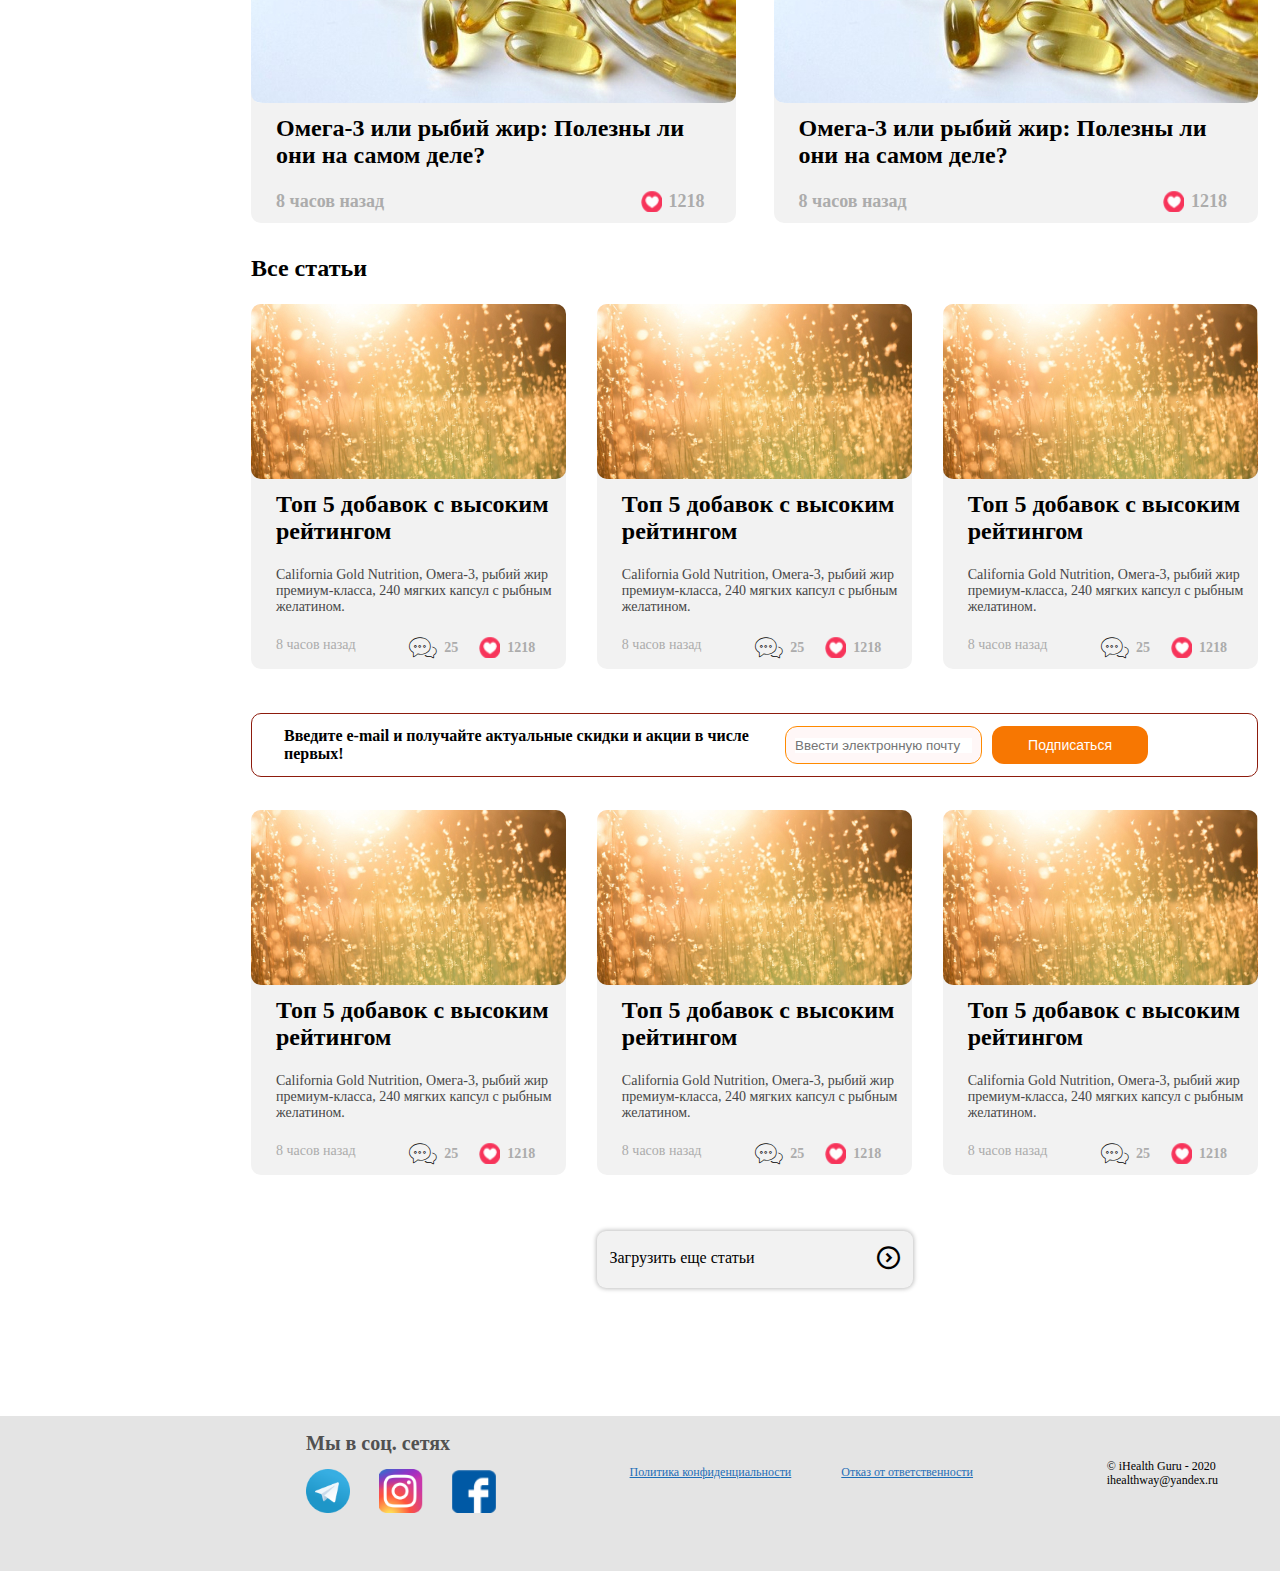
==== commit 5ff46851: "sub menu" ====
--- a/index.html
+++ b/index.html
@@ -38,8 +38,20 @@
          <div class="header-content__box d_f j_c_b">
             <ul class="d_f j_c_b">
                <li class="header-content__box--catalog clickCatalogOpenClose window-click d_f a_i_c">
-                  <span class="select-zone__nameCatalog">Витамины</span>
-                  <i class="icon icon-arrow-down"></i>
+                  <span
+                     class="header-catalog__list--item-name clickCatalogName change_activeCatalog d_f a_i_c j_c_b window-click">
+                     <span class="select-zone__nameCatalog">Витамины</span>
+                     <i class="icon icon-arrow-down"></i>
+                  </span>
+                  <ul class="header-catalog__list--item-sub catalogSubMenu">
+                     <li class="header-catalog__list--item-sub__categories scrollbar d_f j_content_start a_items_start">
+                        <div class="header-catalog__list--item-sub__categories--box">
+                           <ul class="header-catalog__list--item-sub__categories--box-links d_f f_w">
+                              <li><a href="#">sub Витамины</a></li>
+                           </ul>
+                        </div>
+                     </li>
+                  </ul>
                </li>
                <li class="header-content__box--catalog clickCatalogOpenClose window-click d_f a_i_c">
                   <span class="select-zone__nameCatalog">Темы о здоровье</span>
@@ -182,135 +194,135 @@
             </div>
             <div class="mainblog-list__rightbar">
                <div class="populars">
-               <div class="news">
-                  <h2 class="main-title">Популярные статьи</h2>
-                  <div class="news-list">
-                     <div class="news-list__type populars-list">
-                        <div class="news-list__type--form populars-list__type d_f">
-                           <div class="news-list__type--form-img populars-list__type--img">
-                              <img src="assets/img/first-page/first-blog.jpg">
-                           </div>
-                           <div class="news-list__type--form-info">
-                              <div class="news-list__type--form-info__text">
-                                 <h3>Топ 5 добавок с высоким рейтингом</h3>
-                                 <p>California Gold Nutrition, Омега-3, рыбий жир премиум-класса, 240 мягких капсул с
-                                    рыбным желатином
-                                    Содержит 360 мг EPA и 240 мг DHA на 2000 мгконцентрата натурального рыбьего жира.
-                                 </p>
-                              </div>
-
-                              <div class="news-list__type--form-info__likes d_f j_c_e">
-                                 <div class="news-list__type--form-info__likes--messege d_f j_c_e a_i_c">
-                                    <i class="icon icon-chat"></i>
-                                    <span>25</span>
-                                 </div>
-                                 <div class="news-list__type--form-info__likes--messege d_f j_c_e a_i_c">
-                                    <!-- <i class="icon icon-heart">
+                  <div class="news">
+                     <h2 class="main-title">Популярные статьи</h2>
+                     <div class="news-list">
+                        <div class="news-list__type populars-list">
+                           <div class="news-list__type--form populars-list__type d_f">
+                              <div class="news-list__type--form-img populars-list__type--img">
+                                 <img src="assets/img/first-page/first-blog.jpg">
+                              </div>
+                              <div class="news-list__type--form-info">
+                                 <div class="news-list__type--form-info__text">
+                                    <h3>Топ 5 добавок с высоким рейтингом</h3>
+                                    <p>California Gold Nutrition, Омега-3, рыбий жир премиум-класса, 240 мягких капсул с
+                                       рыбным желатином
+                                       Содержит 360 мг EPA и 240 мг DHA на 2000 мгконцентрата натурального рыбьего жира.
+                                    </p>
+                                 </div>
+
+                                 <div class="news-list__type--form-info__likes d_f j_c_e">
+                                    <div class="news-list__type--form-info__likes--messege d_f j_c_e a_i_c">
+                                       <i class="icon icon-chat"></i>
+                                       <span>25</span>
+                                    </div>
+                                    <div class="news-list__type--form-info__likes--messege d_f j_c_e a_i_c">
+                                       <!-- <i class="icon icon-heart">
                                     </i> -->
-                                    <img src="assets/img/first-page/heart.png">
-                                    <span>1218</span>
-                                 </div>
-                              </div>
-                           </div>
-
-                        </div>
-                     </div>
-                     <div class="news-list__type populars-list">
-                        <div class="news-list__type--form populars-list__type d_f">
-                           <div class="news-list__type--form-img populars-list__type--img">
-                              <img src="assets/img/first-page/first-blog1.jpg">
-                           </div>
-                           <div class="news-list__type--form-info">
-                              <div class="news-list__type--form-info__text">
-                                 <h3>Топ 5 добавок с высоким рейтингом</h3>
-                                 <p>California Gold Nutrition, Омега-3, рыбий жир премиум-класса, 240 мягких капсул с
-                                    рыбным желатином
-                                    Содержит 360 мг EPA и 240 мг DHA на 2000 мгконцентрата натурального рыбьего жира.
-                                 </p>
-                              </div>
-
-                              <div class="news-list__type--form-info__likes d_f j_c_e">
-                                 <div class="news-list__type--form-info__likes--messege d_f j_c_e a_i_c">
-                                    <i class="icon icon-chat"></i>
-                                    <span>25</span>
-                                 </div>
-                                 <div class="news-list__type--form-info__likes--messege d_f j_c_e a_i_c">
-                                    <!-- <i class="icon icon-heart">
+                                       <img src="assets/img/first-page/heart.png">
+                                       <span>1218</span>
+                                    </div>
+                                 </div>
+                              </div>
+
+                           </div>
+                        </div>
+                        <div class="news-list__type populars-list">
+                           <div class="news-list__type--form populars-list__type d_f">
+                              <div class="news-list__type--form-img populars-list__type--img">
+                                 <img src="assets/img/first-page/first-blog1.jpg">
+                              </div>
+                              <div class="news-list__type--form-info">
+                                 <div class="news-list__type--form-info__text">
+                                    <h3>Топ 5 добавок с высоким рейтингом</h3>
+                                    <p>California Gold Nutrition, Омега-3, рыбий жир премиум-класса, 240 мягких капсул с
+                                       рыбным желатином
+                                       Содержит 360 мг EPA и 240 мг DHA на 2000 мгконцентрата натурального рыбьего жира.
+                                    </p>
+                                 </div>
+
+                                 <div class="news-list__type--form-info__likes d_f j_c_e">
+                                    <div class="news-list__type--form-info__likes--messege d_f j_c_e a_i_c">
+                                       <i class="icon icon-chat"></i>
+                                       <span>25</span>
+                                    </div>
+                                    <div class="news-list__type--form-info__likes--messege d_f j_c_e a_i_c">
+                                       <!-- <i class="icon icon-heart">
                                     </i> -->
-                                    <img src="assets/img/first-page/heart.png">
-
-                                    <span>1218</span>
-                                 </div>
-                              </div>
-                           </div>
-
-                        </div>
-                     </div>
-                     <div class="news-list__type populars-list">
-                        <div class="news-list__type--form populars-list__type d_f">
-                           <div class="news-list__type--form-img populars-list__type--img">
-                              <img src="assets/img/first-page/first-blog2.jpg">
-                           </div>
-                           <div class="news-list__type--form-info">
-                              <div class="news-list__type--form-info__text">
-                                 <h3>Топ 5 добавок с высоким рейтингом</h3>
-                                 <p>California Gold Nutrition, Омега-3, рыбий жир премиум-класса, 240 мягких капсул с
-                                    рыбным желатином
-                                    Содержит 360 мг EPA и 240 мг DHA на 2000 мгконцентрата натурального рыбьего жира.
-                                 </p>
-                              </div>
-
-                              <div class="news-list__type--form-info__likes d_f j_c_e">
-                                 <div class="news-list__type--form-info__likes--messege d_f j_c_e a_i_c">
-                                    <i class="icon icon-chat"></i>
-                                    <span>25</span>
-                                 </div>
-                                 <div class="news-list__type--form-info__likes--messege d_f j_c_e a_i_c">
-                                    <!-- <i class="icon icon-heart">
+                                       <img src="assets/img/first-page/heart.png">
+
+                                       <span>1218</span>
+                                    </div>
+                                 </div>
+                              </div>
+
+                           </div>
+                        </div>
+                        <div class="news-list__type populars-list">
+                           <div class="news-list__type--form populars-list__type d_f">
+                              <div class="news-list__type--form-img populars-list__type--img">
+                                 <img src="assets/img/first-page/first-blog2.jpg">
+                              </div>
+                              <div class="news-list__type--form-info">
+                                 <div class="news-list__type--form-info__text">
+                                    <h3>Топ 5 добавок с высоким рейтингом</h3>
+                                    <p>California Gold Nutrition, Омега-3, рыбий жир премиум-класса, 240 мягких капсул с
+                                       рыбным желатином
+                                       Содержит 360 мг EPA и 240 мг DHA на 2000 мгконцентрата натурального рыбьего жира.
+                                    </p>
+                                 </div>
+
+                                 <div class="news-list__type--form-info__likes d_f j_c_e">
+                                    <div class="news-list__type--form-info__likes--messege d_f j_c_e a_i_c">
+                                       <i class="icon icon-chat"></i>
+                                       <span>25</span>
+                                    </div>
+                                    <div class="news-list__type--form-info__likes--messege d_f j_c_e a_i_c">
+                                       <!-- <i class="icon icon-heart">
                                     </i> -->
-                                    <img src="assets/img/first-page/heart.png">
-
-                                    <span>1218</span>
-                                 </div>
-                              </div>
-                           </div>
-
-                        </div>
-                     </div>
-                     <div class="news-list__type populars-list">
-                        <div class="news-list__type--form populars-list__type d_f">
-                           <div class="news-list__type--form-img populars-list__type--img">
-                              <img src="assets/img/first-page/first-blog3.jpg">
-                           </div>
-                           <div class="news-list__type--form-info">
-                              <div class="news-list__type--form-info__text">
-                                 <h3>Топ 5 добавок с высоким рейтингом</h3>
-                                 <p>California Gold Nutrition, Омега-3, рыбий жир премиум-класса, 240 мягких капсул с
-                                    рыбным желатином
-                                    Содержит 360 мг EPA и 240 мг DHA на 2000 мгконцентрата натурального рыбьего жира.
-                                 </p>
-                              </div>
-
-                              <div class="news-list__type--form-info__likes d_f j_c_e">
-                                 <div class="news-list__type--form-info__likes--messege d_f j_c_e a_i_c">
-                                    <i class="icon icon-chat"></i>
-                                    <span>25</span>
-                                 </div>
-                                 <div class="news-list__type--form-info__likes--messege d_f j_c_e a_i_c">
-                                    <!-- <i class="icon icon-heart">
+                                       <img src="assets/img/first-page/heart.png">
+
+                                       <span>1218</span>
+                                    </div>
+                                 </div>
+                              </div>
+
+                           </div>
+                        </div>
+                        <div class="news-list__type populars-list">
+                           <div class="news-list__type--form populars-list__type d_f">
+                              <div class="news-list__type--form-img populars-list__type--img">
+                                 <img src="assets/img/first-page/first-blog3.jpg">
+                              </div>
+                              <div class="news-list__type--form-info">
+                                 <div class="news-list__type--form-info__text">
+                                    <h3>Топ 5 добавок с высоким рейтингом</h3>
+                                    <p>California Gold Nutrition, Омега-3, рыбий жир премиум-класса, 240 мягких капсул с
+                                       рыбным желатином
+                                       Содержит 360 мг EPA и 240 мг DHA на 2000 мгконцентрата натурального рыбьего жира.
+                                    </p>
+                                 </div>
+
+                                 <div class="news-list__type--form-info__likes d_f j_c_e">
+                                    <div class="news-list__type--form-info__likes--messege d_f j_c_e a_i_c">
+                                       <i class="icon icon-chat"></i>
+                                       <span>25</span>
+                                    </div>
+                                    <div class="news-list__type--form-info__likes--messege d_f j_c_e a_i_c">
+                                       <!-- <i class="icon icon-heart">
                                     </i> -->
-                                    <img src="assets/img/first-page/heart.png">
-
-                                    <span>1218</span>
-                                 </div>
-                              </div>
-                           </div>
-
-                        </div>
-                     </div>
-                  </div>
-               </div>
-            </div>
+                                       <img src="assets/img/first-page/heart.png">
+
+                                       <span>1218</span>
+                                    </div>
+                                 </div>
+                              </div>
+
+                           </div>
+                        </div>
+                     </div>
+                  </div>
+               </div>
                <div class="mainblog-list__rightbar--promocode d_f j_c_b a_i_c">
                   <p>Экономьте с нашим промокодом — XXX1111 он применит дополнительную скидку -5% на весь заказ</p>
                   <div class="mainblog-list__rightbar--promocode-btn">
@@ -331,10 +343,9 @@
                                     <h3>Омега-3 или рыбий жир: Полезны ли они на самом деле?</h3>
                                  </div>
                                  <div class="news-list__type--form-info__likes d_f  j_c_b">
-                                    <div
-                                    class="news-list__type--form-info__likes--messege">
-                                    <span>8 часов назад</span>
-                                 </div>
+                                    <div class="news-list__type--form-info__likes--messege">
+                                       <span>8 часов назад</span>
+                                    </div>
                                     <div class="news-list__type--form-info__likes--messege d_f j_c_e a_i_c">
                                        <!-- <i class="icon icon-heart">
                                        </i> -->
@@ -356,10 +367,9 @@
                                  </div>
 
                                  <div class="news-list__type--form-info__likes d_f  j_c_b">
-                                    <div
-                                    class="news-list__type--form-info__likes--messege">
-                                    <span>8 часов назад</span>
-                                 </div>
+                                    <div class="news-list__type--form-info__likes--messege">
+                                       <span>8 часов назад</span>
+                                    </div>
                                     <div class="news-list__type--form-info__likes--messege d_f j_c_e a_i_c">
                                        <!-- <i class="icon icon-heart">
                                        </i> -->
@@ -382,10 +392,9 @@
                                  </div>
 
                                  <div class="news-list__type--form-info__likes d_f  j_c_b">
-                                    <div
-                                    class="news-list__type--form-info__likes--messege">
-                                    <span>8 часов назад</span>
-                                 </div>
+                                    <div class="news-list__type--form-info__likes--messege">
+                                       <span>8 часов назад</span>
+                                    </div>
                                     <div class="news-list__type--form-info__likes--messege d_f j_c_e a_i_c">
                                        <!-- <i class="icon icon-heart">
                                        </i> -->
@@ -408,10 +417,9 @@
                                  </div>
 
                                  <div class="news-list__type--form-info__likes d_f  j_c_b">
-                                    <div
-                                    class="news-list__type--form-info__likes--messege">
-                                    <span>8 часов назад</span>
-                                 </div>
+                                    <div class="news-list__type--form-info__likes--messege">
+                                       <span>8 часов назад</span>
+                                    </div>
                                     <div class="news-list__type--form-info__likes--messege d_f j_c_e a_i_c">
                                        <!-- <i class="icon icon-heart">
                                        </i> -->
@@ -423,117 +431,114 @@
                               </div>
                            </div>
                         </div>
-                       
-                     </div>
-                  </div>
-               </div>
-<div class="all-news">
-               <div class="news">
-                  <h2 class="main-title">Все статьи</h2>
-                  <div class="news-list all-news__list d_f f_w j_c_b">
-                     <div class="news-list__type all-news__list--type">
-                        <div
-                           class="news-list__type--form all-news__list--type-form d_f f_d_c">
-                           <div
-                              class="news-list__type--form-img all-news__list--type-form__img">
-                              <img src="assets/img/first-page/second-blog3.jpg">
-                           </div>
-                           <div class="news-list__type--form-info">
-                              <div class="news-list__type--form-info__text">
-                                 <h3>Топ 5 добавок с высоким рейтингом</h2>
-                                 <p>California Gold Nutrition, Омега-3, рыбий жир премиум-класса, 240 мягких капсул с
-                                    рыбным желатином.</p>
-                              </div>
-                              <div class="all-news__list--type-form--likes d_f j_c_b">
-                                 <span>8 часов назад</span>
-                                 <div class="news-list__type--form-info__likes d_f j_c_b">
-                                    <div class="news-list__type--form-info__likes--messege d_f j_c_b a_i_c">
-                                       <i class="icon icon-chat"></i>
-                                       <span>25</span>
-                                    </div>
-                                    <div class="news-list__type--form-info__likes--messege d_f j_c_b a_i_c">
-                                       <!-- <i class="icon icon-heart">
+
+                     </div>
+                  </div>
+               </div>
+               <div class="all-news">
+                  <div class="news">
+                     <h2 class="main-title">Все статьи</h2>
+                     <div class="news-list all-news__list d_f f_w j_c_b">
+                        <div class="news-list__type all-news__list--type">
+                           <div class="news-list__type--form all-news__list--type-form d_f f_d_c">
+                              <div class="news-list__type--form-img all-news__list--type-form__img">
+                                 <img src="assets/img/first-page/second-blog3.jpg">
+                              </div>
+                              <div class="news-list__type--form-info">
+                                 <div class="news-list__type--form-info__text">
+                                    <h3>Топ 5 добавок с высоким рейтингом</h2>
+                                       <p>California Gold Nutrition, Омега-3, рыбий жир премиум-класса, 240 мягких
+                                          капсул с
+                                          рыбным желатином.</p>
+                                 </div>
+                                 <div class="all-news__list--type-form--likes d_f j_c_b">
+                                    <span>8 часов назад</span>
+                                    <div class="news-list__type--form-info__likes d_f j_c_b">
+                                       <div class="news-list__type--form-info__likes--messege d_f j_c_b a_i_c">
+                                          <i class="icon icon-chat"></i>
+                                          <span>25</span>
+                                       </div>
+                                       <div class="news-list__type--form-info__likes--messege d_f j_c_b a_i_c">
+                                          <!-- <i class="icon icon-heart">
                                        </i> -->
-                                       <img src="assets/img/first-page/heart.png">
-
-                                       <span>1218</span>
-                                    </div>
-                                 </div>
-                              </div>
-                           </div>
-
-                        </div>
-                     </div>
-                     <div class="news-list__type all-news__list--type">
-                        <div
-                           class="news-list__type--form all-news__list--type-form d_f f_d_c">
-                           <div
-                              class="news-list__type--form-img all-news__list--type-form__img">
-                              <img src="assets/img/first-page/second-blog3.jpg">
-                           </div>
-                           <div class="news-list__type--form-info">
-                              <div class="news-list__type--form-info__text">
-                                 <h3>Топ 5 добавок с высоким рейтингом</h2>
-                                 <p>California Gold Nutrition, Омега-3, рыбий жир премиум-класса, 240 мягких капсул с
-                                    рыбным желатином.</p>
-                              </div>
-                              <div class="all-news__list--type-form--likes d_f j_c_b">
-                                 <span>8 часов назад</span>
-                                 <div class="news-list__type--form-info__likes d_f j_c_b">
-                                    <div class="news-list__type--form-info__likes--messege d_f j_c_b a_i_c">
-                                       <i class="icon icon-chat"></i>
-                                       <span>25</span>
-                                    </div>
-                                    <div class="news-list__type--form-info__likes--messege d_f j_c_b a_i_c">
-                                       <!-- <i class="icon icon-heart">
+                                          <img src="assets/img/first-page/heart.png">
+
+                                          <span>1218</span>
+                                       </div>
+                                    </div>
+                                 </div>
+                              </div>
+
+                           </div>
+                        </div>
+                        <div class="news-list__type all-news__list--type">
+                           <div class="news-list__type--form all-news__list--type-form d_f f_d_c">
+                              <div class="news-list__type--form-img all-news__list--type-form__img">
+                                 <img src="assets/img/first-page/second-blog3.jpg">
+                              </div>
+                              <div class="news-list__type--form-info">
+                                 <div class="news-list__type--form-info__text">
+                                    <h3>Топ 5 добавок с высоким рейтингом</h2>
+                                       <p>California Gold Nutrition, Омега-3, рыбий жир премиум-класса, 240 мягких
+                                          капсул с
+                                          рыбным желатином.</p>
+                                 </div>
+                                 <div class="all-news__list--type-form--likes d_f j_c_b">
+                                    <span>8 часов назад</span>
+                                    <div class="news-list__type--form-info__likes d_f j_c_b">
+                                       <div class="news-list__type--form-info__likes--messege d_f j_c_b a_i_c">
+                                          <i class="icon icon-chat"></i>
+                                          <span>25</span>
+                                       </div>
+                                       <div class="news-list__type--form-info__likes--messege d_f j_c_b a_i_c">
+                                          <!-- <i class="icon icon-heart">
                                        </i> -->
-                                       <img src="assets/img/first-page/heart.png">
-
-                                       <span>1218</span>
-                                    </div>
-                                 </div>
-                              </div>
-                           </div>
-
-                        </div>
-                     </div>
-                     <div class="news-list__type all-news__list--type">
-                        <div
-                           class="news-list__type--form all-news__list--type-form d_f f_d_c">
-                           <div
-                              class="news-list__type--form-img all-news__list--type-form__img">
-                              <img src="assets/img/first-page/second-blog3.jpg">
-                           </div>
-                           <div class="news-list__type--form-info">
-                              <div class="news-list__type--form-info__text">
-                                 <h3>Топ 5 добавок с высоким рейтингом</h2>
-                                 <p>California Gold Nutrition, Омега-3, рыбий жир премиум-класса, 240 мягких капсул с
-                                    рыбным желатином.</p>
-                              </div>
-                              <div class="all-news__list--type-form--likes d_f j_c_b">
-                                 <span>8 часов назад</span>
-                                 <div class="news-list__type--form-info__likes d_f j_c_b">
-                                    <div class="news-list__type--form-info__likes--messege d_f j_c_b a_i_c">
-                                       <i class="icon icon-chat"></i>
-                                       <span>25</span>
-                                    </div>
-                                    <div class="news-list__type--form-info__likes--messege d_f j_c_b a_i_c">
-                                       <!-- <i class="icon icon-heart">
+                                          <img src="assets/img/first-page/heart.png">
+
+                                          <span>1218</span>
+                                       </div>
+                                    </div>
+                                 </div>
+                              </div>
+
+                           </div>
+                        </div>
+                        <div class="news-list__type all-news__list--type">
+                           <div class="news-list__type--form all-news__list--type-form d_f f_d_c">
+                              <div class="news-list__type--form-img all-news__list--type-form__img">
+                                 <img src="assets/img/first-page/second-blog3.jpg">
+                              </div>
+                              <div class="news-list__type--form-info">
+                                 <div class="news-list__type--form-info__text">
+                                    <h3>Топ 5 добавок с высоким рейтингом</h2>
+                                       <p>California Gold Nutrition, Омега-3, рыбий жир премиум-класса, 240 мягких
+                                          капсул с
+                                          рыбным желатином.</p>
+                                 </div>
+                                 <div class="all-news__list--type-form--likes d_f j_c_b">
+                                    <span>8 часов назад</span>
+                                    <div class="news-list__type--form-info__likes d_f j_c_b">
+                                       <div class="news-list__type--form-info__likes--messege d_f j_c_b a_i_c">
+                                          <i class="icon icon-chat"></i>
+                                          <span>25</span>
+                                       </div>
+                                       <div class="news-list__type--form-info__likes--messege d_f j_c_b a_i_c">
+                                          <!-- <i class="icon icon-heart">
                                        </i> -->
-                                       <img src="assets/img/first-page/heart.png">
-
-                                       <span>1218</span>
-                                    </div>
-                                 </div>
-                              </div>
-                           </div>
-
-                        </div>
-                     </div>
-                   
-                  </div>
-               </div>
-            </div>
+                                          <img src="assets/img/first-page/heart.png">
+
+                                          <span>1218</span>
+                                       </div>
+                                    </div>
+                                 </div>
+                              </div>
+
+                           </div>
+                        </div>
+
+                     </div>
+                  </div>
+               </div>
                <div class="mainblog-list__email d_f j_c_b a_i_c">
                   <p>Введите e-mail и получайте актуальные скидки и акции в числе первых!</p>
                   <form class="d_f">
@@ -549,17 +554,16 @@
                   <div class="news">
                      <div class="news-list all-news__list d_f f_w j_c_b">
                         <div class="news-list__type all-news__list--type">
-                           <div
-                              class="news-list__type--form all-news__list--type-form d_f f_d_c">
-                              <div
-                                 class="news-list__type--form-img all-news__list--type-form__img">
+                           <div class="news-list__type--form all-news__list--type-form d_f f_d_c">
+                              <div class="news-list__type--form-img all-news__list--type-form__img">
                                  <img src="assets/img/first-page/second-blog3.jpg">
                               </div>
                               <div class="news-list__type--form-info">
                                  <div class="news-list__type--form-info__text">
                                     <h3>Топ 5 добавок с высоким рейтингом</h2>
-                                    <p>California Gold Nutrition, Омега-3, рыбий жир премиум-класса, 240 мягких капсул с
-                                       рыбным желатином.</p>
+                                       <p>California Gold Nutrition, Омега-3, рыбий жир премиум-класса, 240 мягких
+                                          капсул с
+                                          рыбным желатином.</p>
                                  </div>
                                  <div class="all-news__list--type-form--likes d_f j_c_b">
                                     <span>8 часов назад</span>
@@ -572,27 +576,26 @@
                                           <!-- <i class="icon icon-heart">
                                           </i> -->
                                           <img src="assets/img/first-page/heart.png">
-   
+
                                           <span>1218</span>
                                        </div>
                                     </div>
                                  </div>
                               </div>
-   
+
                            </div>
                         </div>
                         <div class="news-list__type all-news__list--type">
-                           <div
-                              class="news-list__type--form all-news__list--type-form d_f f_d_c">
-                              <div
-                                 class="news-list__type--form-img all-news__list--type-form__img">
+                           <div class="news-list__type--form all-news__list--type-form d_f f_d_c">
+                              <div class="news-list__type--form-img all-news__list--type-form__img">
                                  <img src="assets/img/first-page/second-blog3.jpg">
                               </div>
                               <div class="news-list__type--form-info">
                                  <div class="news-list__type--form-info__text">
                                     <h3>Топ 5 добавок с высоким рейтингом</h2>
-                                    <p>California Gold Nutrition, Омега-3, рыбий жир премиум-класса, 240 мягких капсул с
-                                       рыбным желатином.</p>
+                                       <p>California Gold Nutrition, Омега-3, рыбий жир премиум-класса, 240 мягких
+                                          капсул с
+                                          рыбным желатином.</p>
                                  </div>
                                  <div class="all-news__list--type-form--likes d_f j_c_b">
                                     <span>8 часов назад</span>
@@ -605,27 +608,26 @@
                                           <!-- <i class="icon icon-heart">
                                           </i> -->
                                           <img src="assets/img/first-page/heart.png">
-   
+
                                           <span>1218</span>
                                        </div>
                                     </div>
                                  </div>
                               </div>
-   
+
                            </div>
                         </div>
                         <div class="news-list__type all-news__list--type">
-                           <div
-                              class="news-list__type--form all-news__list--type-form d_f f_d_c">
-                              <div
-                                 class="news-list__type--form-img all-news__list--type-form__img">
+                           <div class="news-list__type--form all-news__list--type-form d_f f_d_c">
+                              <div class="news-list__type--form-img all-news__list--type-form__img">
                                  <img src="assets/img/first-page/second-blog3.jpg">
                               </div>
                               <div class="news-list__type--form-info">
                                  <div class="news-list__type--form-info__text">
                                     <h3>Топ 5 добавок с высоким рейтингом</h2>
-                                    <p>California Gold Nutrition, Омега-3, рыбий жир премиум-класса, 240 мягких капсул с
-                                       рыбным желатином.</p>
+                                       <p>California Gold Nutrition, Омега-3, рыбий жир премиум-класса, 240 мягких
+                                          капсул с
+                                          рыбным желатином.</p>
                                  </div>
                                  <div class="all-news__list--type-form--likes d_f j_c_b">
                                     <span>8 часов назад</span>
@@ -638,17 +640,17 @@
                                           <!-- <i class="icon icon-heart">
                                           </i> -->
                                           <img src="assets/img/first-page/heart.png">
-   
+
                                           <span>1218</span>
                                        </div>
                                     </div>
                                  </div>
                               </div>
-   
-                           </div>
-                        </div>
-   
-   
+
+                           </div>
+                        </div>
+
+
                      </div>
                      <div class="news-btn d_f j_c_c">
                         <a href="#" class="d_f j_c_b a_i_c">
@@ -658,7 +660,7 @@
                      </div>
                   </div>
                </div>
-               
+
             </div>
 
          </div>
--- a/css/style.css
+++ b/css/style.css
@@ -251,8 +251,8 @@
 
 @font-face {
   font-family: 'icomoon';
-  src: url("/assets/fonts/icons/icomoon.eot?mbk7ji");
-  src: url("/assets/fonts/icons/icomoon.eot?mbk7ji#iefix") format("embedded-opentype"), url("/assets/fonts/icons/icomoon.ttf?mbk7ji") format("truetype"), url("/assets/fonts/icons/icomoon.woff?mbk7ji") format("woff"), url("/assets/fonts/icons/icomoon.svg?mbk7ji#icomoon") format("svg");
+  src: url("../assets/fonts/icons/icomoon.eot?mbk7ji");
+  src: url("../assets/fonts/icons/icomoon.eot?mbk7ji#iefix") format("embedded-opentype"), url("../assets/fonts/icons/icomoon.ttf?mbk7ji") format("truetype"), url("../assets/fonts/icons/icomoon.woff?mbk7ji") format("woff"), url("../assets/fonts/icons/icomoon.svg?mbk7ji#icomoon") format("svg");
   font-weight: normal;
   font-style: normal;
   font-display: block;
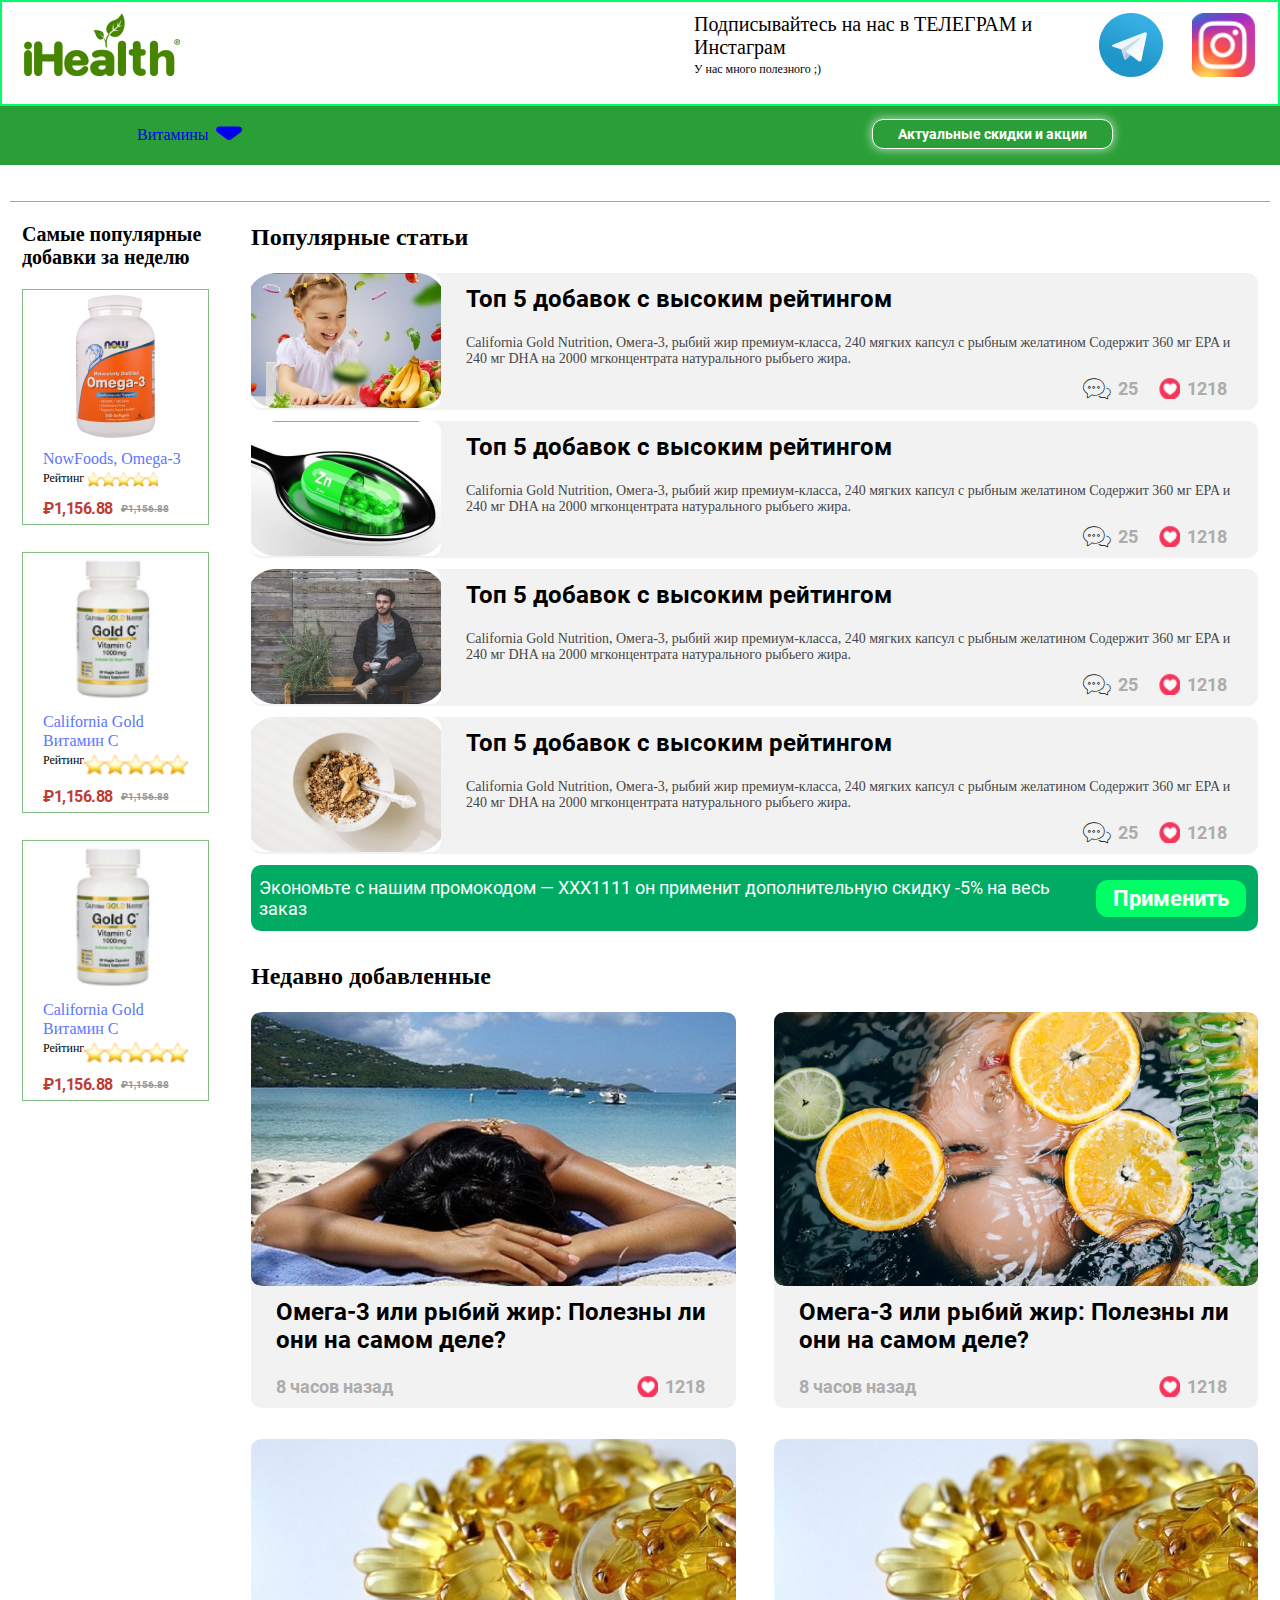
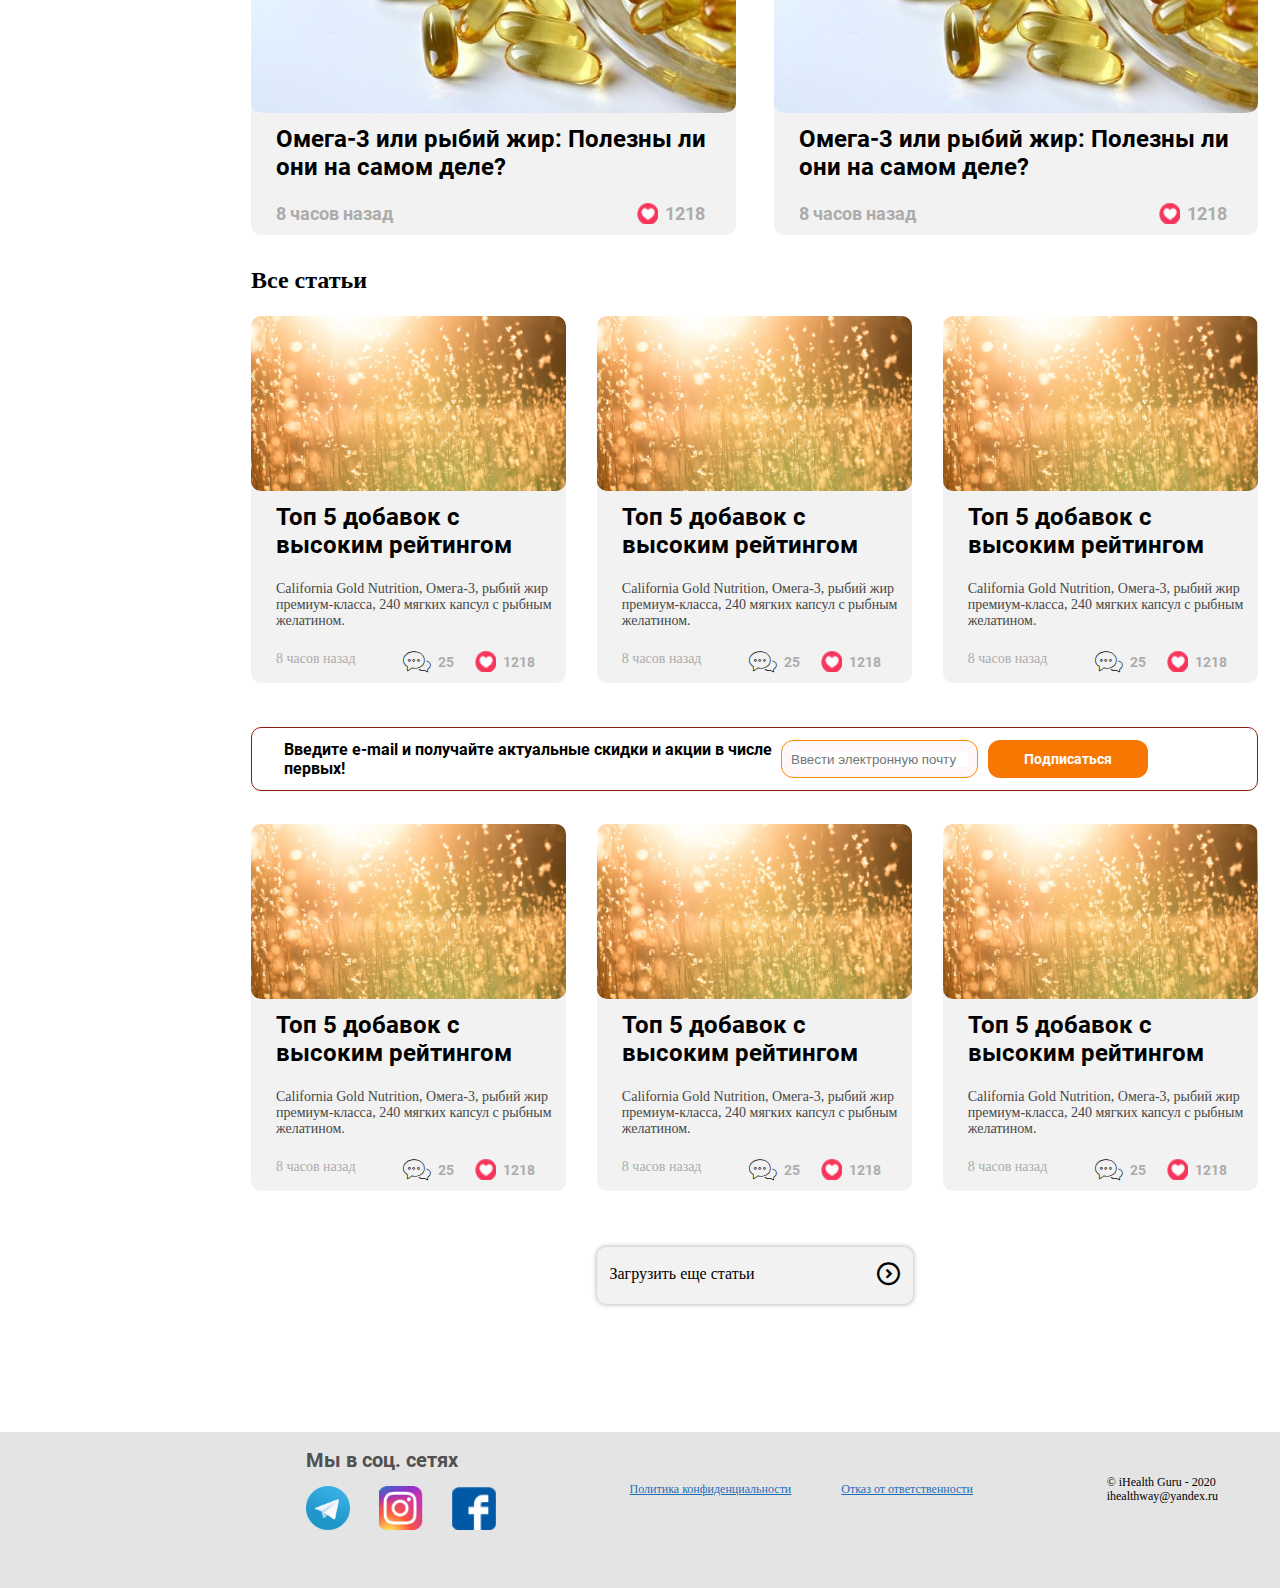
==== commit c9e54ddf: "new-cange" ====
--- a/index.html
+++ b/index.html
@@ -8,7 +8,6 @@
 
    <link rel="stylesheet" href="./css/style.css">
 </head>
-
 <body>
    <!-- ====================== -HTML5-HEADER-START- ====================== -->
    <header class="header">
@@ -32,50 +31,20 @@
 
          </div>
       </nav>
-
       <div class="header-content">
-
          <div class="header-content__box d_f j_c_b">
-            <ul class="d_f j_c_b">
-               <li class="header-content__box--catalog clickCatalogOpenClose window-click d_f a_i_c">
-                  <span
-                     class="header-catalog__list--item-name clickCatalogName change_activeCatalog d_f a_i_c j_c_b window-click">
-                     <span class="select-zone__nameCatalog">Витамины</span>
+            <ul class="header-content__box--list d_f j_c_b">
+               <li class="header-content__box--list-catalog d_f a_i_c">
+                  <a href="#" class="header-content__box--list-catalog__parts">
+                     <span>Витамины</span>
                      <i class="icon icon-arrow-down"></i>
-                  </span>
-                  <ul class="header-catalog__list--item-sub catalogSubMenu">
-                     <li class="header-catalog__list--item-sub__categories scrollbar d_f j_content_start a_items_start">
-                        <div class="header-catalog__list--item-sub__categories--box">
-                           <ul class="header-catalog__list--item-sub__categories--box-links d_f f_w">
-                              <li><a href="#">sub Витамины</a></li>
-                           </ul>
-                        </div>
-                     </li>
-                  </ul>
-               </li>
-               <li class="header-content__box--catalog clickCatalogOpenClose window-click d_f a_i_c">
-                  <span class="select-zone__nameCatalog">Темы о здоровье</span>
-                  <i class="icon icon-arrow-down"></i>
-               </li>
-               <li class="header-content__box--catalog clickCatalogOpenClose window-click d_f a_i_c">
-                  <span class="select-zone__nameCatalog">Витамины для детей</span>
-                  <i class="icon icon-arrow-down"></i>
-               </li>
-               <li class="header-content__box--catalog clickCatalogOpenClose window-click d_f a_i_c">
-                  <span class="select-zone__nameCatalog">Косметика</span>
-                  <i class="icon icon-arrow-down"></i>
-               </li>
-               <li class="header-content__box--catalog clickCatalogOpenClose window-click d_f a_i_c">
-                  <span class="select-zone__nameCatalog">Новости</span>
-                  <i class="icon icon-arrow-down"></i>
+                  </a>
                </li>
             </ul>
             <div class="header-content__btn">
                <button>Актуальные скидки и акции</button>
             </div>
          </div>
-
-
          <!-- <div class="headerCatalog">
             <div class="header-catalog">
                         <div class="header-catalog__name catalogItem clickCatalogName change_activeCatalog d_f a_i_c j_c_b select-itemCatalog">
--- a/css/style.css
+++ b/css/style.css
@@ -552,8 +552,7 @@
 }
 
 .header-content__box--catalog {
-  font-weight: bold;
-  font-size: 14px;
+  font: 14px "Roboto-Bold", sans-serif;
   color: #FFFFFF;
 }
 
@@ -568,8 +567,7 @@
           box-shadow: 0px 0px 10px 1px rgba(255, 255, 255, 0.6);
   border-radius: 11px;
   padding: 6px 25px;
-  font-weight: bold;
-  font-size: 14px;
+  font: 14px "Roboto-Bold", sans-serif;
   color: #FFFFFF;
 }
 
@@ -824,8 +822,7 @@
 }
 
 .mainblog-list__leftbar--populars-single__info--name-price span {
-  font-weight: bold;
-  font-size: 10px;
+  font: 10px "Roboto-Bold", sans-serif;
   -webkit-text-decoration-line: line-through;
           text-decoration-line: line-through;
   color: #999999;
@@ -845,7 +842,7 @@
 }
 
 .mainblog-list__rightbar--promocode p {
-  font-size: 18px;
+  font: 18px "Roboto-Regular", sans-serif;
   color: #ffffff;
 }
 
@@ -853,8 +850,7 @@
   background-color: #00ff66;
   border-radius: 12px;
   padding: 6px 17px;
-  font-weight: bold;
-  font-size: 22px;
+  font: 22px "Roboto-Bold", sans-serif;
   color: #ffffff;
 }
 
@@ -868,8 +864,7 @@
 }
 
 .mainblog-list__email p {
-  font-weight: bold;
-  font-size: 16px;
+  font: 16px "Roboto-Bold", sans-serif;
   color: #000000;
 }
 
@@ -887,7 +882,7 @@
   padding: 11px 36px;
   background: #f77702;
   border-radius: 12px;
-  font-size: 14px;
+  font: 14px "Roboto-Bold", sans-serif;
   color: #ffffff;
 }
 
@@ -918,8 +913,7 @@
 
 .news-list__type--form-info__text h3 {
   margin-bottom: 13px;
-  font-weight: bold;
-  font-size: 24px;
+  font: 24px "Roboto-Bold", sans-serif;
   color: #000000;
   margin-bottom: 22px;
 }
@@ -937,8 +931,7 @@
 
 .news-list__type--form-info__likes--messege span {
   display: block;
-  font-weight: bold;
-  font-size: 18px;
+  font: 18px "Roboto-Bold", sans-serif;
   color: #acacac;
 }
 
@@ -1029,8 +1022,7 @@
 }
 
 .footer-block__media p {
-  font-weight: bold;
-  font-size: 20px;
+  font: 20px "Roboto-Bold", sans-serif;
   color: #515151;
   margin-bottom: 14px;
 }
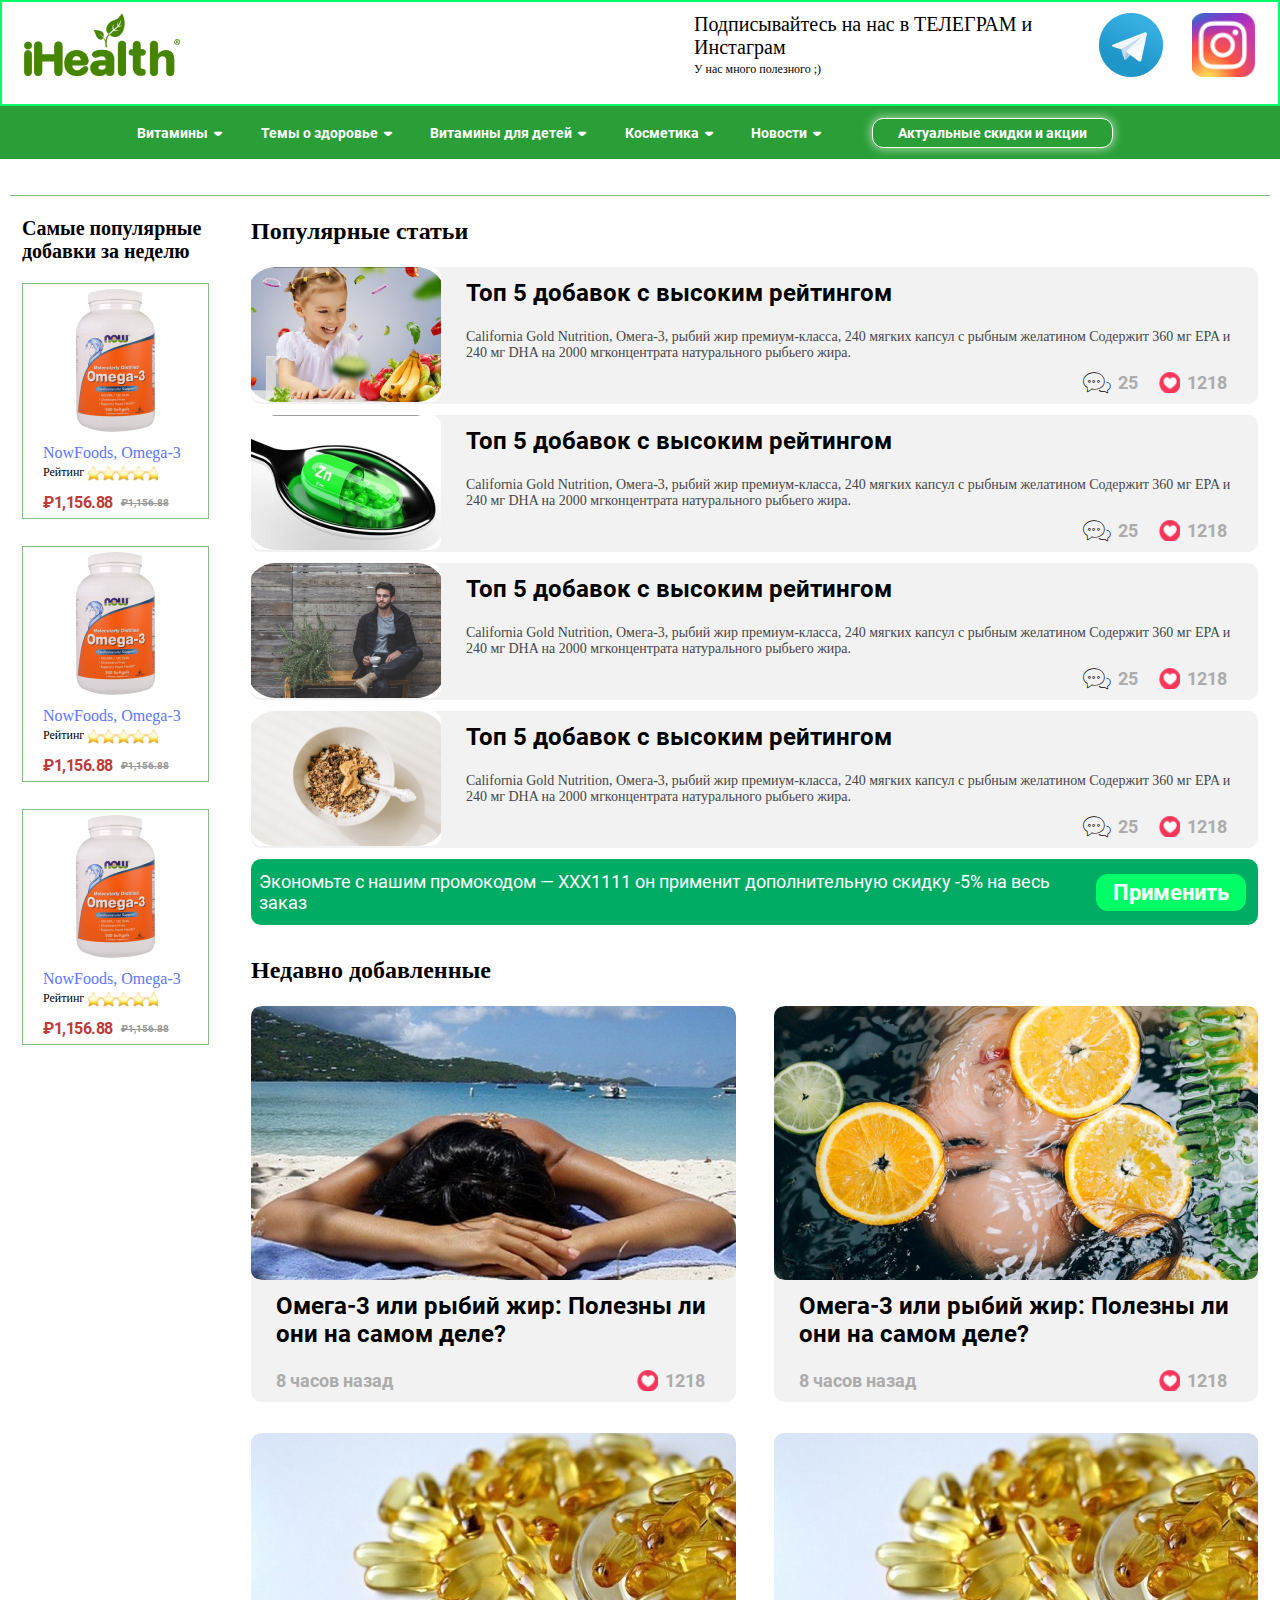
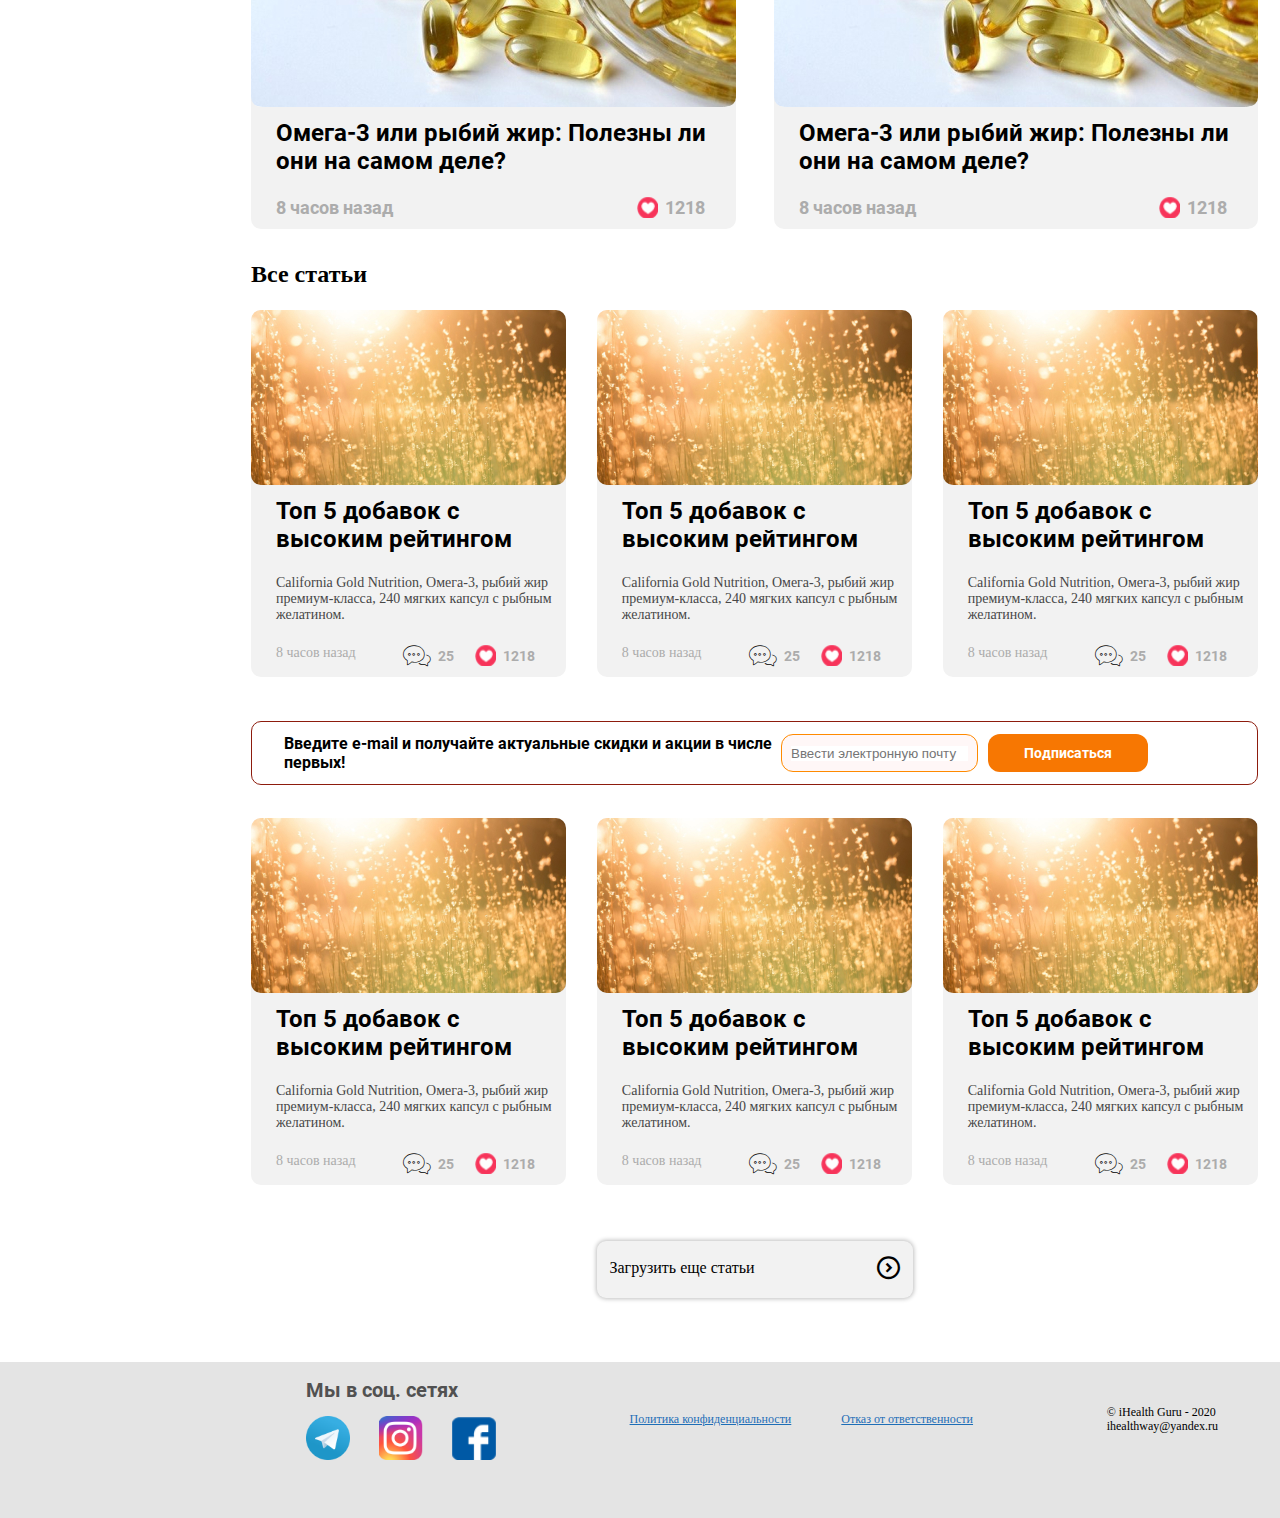
==== commit 4dcc6167: "new changes" ====
--- a/index.html
+++ b/index.html
@@ -32,14 +32,231 @@
          </div>
       </nav>
       <div class="header-content">
-         <div class="header-content__box d_f j_c_b">
-            <ul class="header-content__box--list d_f j_c_b">
-               <li class="header-content__box--list-catalog d_f a_i_c">
-                  <a href="#" class="header-content__box--list-catalog__parts">
+         <div class="header-content__box d_f j_c_b a_i_c">
+            <ul class="header-content__box--list d_f j_c_b a_i_c">
+               <li class="header-content__box--list-catalog">
+                  <a href="#" class="header-content__box--list-catalog__parts d_f a_i_c">
                      <span>Витамины</span>
                      <i class="icon icon-arrow-down"></i>
                   </a>
+                  <ul class="header-content__box--list-catalog__submenu header-hover submenu-first d_f j_c_b a_i_c">
+                     <li class="header-content__box--list-catalog__submenu--item">
+                        <ul class="header-content__box--list-catalog__submenu--item-block">
+                           <li><a href="#">Витамин С</a></li>
+                           <li><a href="#">Витамин D</a></li>
+                           <li><a href="#">Витамин K</a></li>
+                           <li><a href="#">Витамин B</a></li>
+                           <li><a href="#">Витамин E</a></li>
+                        </ul>
+                     </li>  
+                     <li class="header-content__box--list-catalog__submenu--item">
+                        <ul class="header-content__box--list-catalog__submenu--item-block">
+                           <li><a href="#">Витамин С</a></li>
+                           <li><a href="#">Витамин D</a></li>
+                           <li><a href="#">Витамин K</a></li>
+                           <li><a href="#">Витамин B</a></li>
+                           <li><a href="#">Витамин E</a></li>
+                        </ul>
+                     </li>  
+                     <li class="header-content__box--list-catalog__submenu--item">
+                        <ul class="header-content__box--list-catalog__submenu--item-block">
+                           <li><a href="#">Витамин С</a></li>
+                           <li><a href="#">Витамин D</a></li>
+                           <li><a href="#">Витамин K</a></li>
+                           <li><a href="#">Витамин B</a></li>
+                           <li><a href="#">Витамин E</a></li>
+                        </ul>
+                     </li>  
+                     <li class="header-content__box--list-catalog__submenu--item">
+                        <ul class="header-content__box--list-catalog__submenu--item-block">
+                           <li><a href="#">Витамин С</a></li>
+                           <li><a href="#">Витамин D</a></li>
+                           <li><a href="#">Витамин K</a></li>
+                           <li><a href="#">Витамин B</a></li>
+                           <li><a href="#">Витамин E</a></li>
+                        </ul>
+                     </li>  
+                    
+
+                  </ul>
                </li>
+               <li class="header-content__box--list-catalog">
+                  <a href="#" class="header-content__box--list-catalog__parts d_f a_i_c">
+                     <span>Темы о здоровье</span>
+                     <i class="icon icon-arrow-down"></i>
+                  </a>
+                  <ul class="header-content__box--list-catalog__submenu header-hover submenu-second d_f j_c_b a_i_c">
+                     <li class="header-content__box--list-catalog__submenu--item submenu-second__list">
+                        <ul class="header-content__box--list-catalog__submenu--item-block submenu-second__list--block">
+                           <li class="submenu-second__list--block-item"><a href="#">Иммунитет</a></li>
+                           <li class="submenu-second__list--block-item"><a href="#">ЖКТ</a></li>
+                           <li class="submenu-second__list--block-item"><a href="#">Желудок</a></li>
+                           <li class="submenu-second__list--block-item"><a href="#">Суставы</a></li>
+                           <li class="submenu-second__list--block-item"><a href="#">Здоровье костей</a></li>
+                        </ul>
+                     </li>  
+                     <li class="header-content__box--list-catalog__submenu--item submenu-second__list">
+                        <ul class="header-content__box--list-catalog__submenu--item-block submenu-second__list--block">
+                           <li class="submenu-second__list--block-item"><a href="#">Иммунитет</a></li>
+                           <li class="submenu-second__list--block-item"><a href="#">ЖКТ</a></li>
+                           <li class="submenu-second__list--block-item"><a href="#">Желудок</a></li>
+                           <li class="submenu-second__list--block-item"><a href="#">Суставы</a></li>
+                           <li class="submenu-second__list--block-item"><a href="#">Здоровье костей</a></li>
+                        </ul>
+                     </li>  
+                     <li class="header-content__box--list-catalog__submenu--item submenu-second__list">
+                        <ul class="header-content__box--list-catalog__submenu--item-block submenu-second__list--block">
+                           <li class="submenu-second__list--block-item"><a href="#">Иммунитет</a></li>
+                           <li class="submenu-second__list--block-item"><a href="#">ЖКТ</a></li>
+                           <li class="submenu-second__list--block-item"><a href="#">Желудок</a></li>
+                           <li class="submenu-second__list--block-item"><a href="#">Суставы</a></li>
+                           <li class="submenu-second__list--block-item"><a href="#">Здоровье костей</a></li>
+                        </ul>
+                     </li>  
+                  
+                    
+
+                  </ul>
+               </li>
+               <li class="header-content__box--list-catalog">
+                  <a href="#" class="header-content__box--list-catalog__parts d_f a_i_c">
+                     <span>Витамины для детей</span>
+                     <i class="icon icon-arrow-down"></i>
+                  </a>
+                  <ul class="header-content__box--list-catalog__submenu header-hover submenu-third d_f j_c_b a_i_c">
+                     <li class="header-content__box--list-catalog__submenu--item">
+                        <ul class="header-content__box--list-catalog__submenu--item-block">
+                           <li><a href="#">Витамин С</a></li>
+                           <li><a href="#">Витамин D</a></li>
+                           <li><a href="#">Витамин K</a></li>
+                           <li><a href="#">Витамин B</a></li>
+                           <li><a href="#">Витамин E</a></li>
+                        </ul>
+                     </li>  
+                     <li class="header-content__box--list-catalog__submenu--item">
+                        <ul class="header-content__box--list-catalog__submenu--item-block">
+                           <li><a href="#">Витамин С</a></li>
+                           <li><a href="#">Витамин D</a></li>
+                           <li><a href="#">Витамин K</a></li>
+                           <li><a href="#">Витамин B</a></li>
+                           <li><a href="#">Витамин E</a></li>
+                        </ul>
+                     </li>  
+                     <li class="header-content__box--list-catalog__submenu--item">
+                        <ul class="header-content__box--list-catalog__submenu--item-block">
+                           <li><a href="#">Витамин С</a></li>
+                           <li><a href="#">Витамин D</a></li>
+                           <li><a href="#">Витамин K</a></li>
+                           <li><a href="#">Витамин B</a></li>
+                           <li><a href="#">Витамин E</a></li>
+                        </ul>
+                     </li>  
+                     <li class="header-content__box--list-catalog__submenu--item">
+                        <ul class="header-content__box--list-catalog__submenu--item-block">
+                           <li><a href="#">Витамин С</a></li>
+                           <li><a href="#">Витамин D</a></li>
+                           <li><a href="#">Витамин K</a></li>
+                           <li><a href="#">Витамин B</a></li>
+                           <li><a href="#">Витамин E</a></li>
+                        </ul>
+                     </li>  
+                    
+
+                  </ul>
+               </li>
+               <li class="header-content__box--list-catalog">
+                  <a href="#" class="header-content__box--list-catalog__parts d_f a_i_c">
+                     <span>Косметика</span>
+                     <i class="icon icon-arrow-down"></i>
+                  </a>
+                  <ul class="header-content__box--list-catalog__submenu header-hover submenu-fourth d_f j_c_b a_i_c">
+                     <li class="header-content__box--list-catalog__submenu--item">
+                        <ul class="header-content__box--list-catalog__submenu--item-block">
+                           <li><a href="#">Витамин С</a></li>
+                           <li><a href="#">Витамин D</a></li>
+                           <li><a href="#">Витамин K</a></li>
+                           <li><a href="#">Витамин B</a></li>
+                           <li><a href="#">Витамин E</a></li>
+                        </ul>
+                     </li>  
+                     <li class="header-content__box--list-catalog__submenu--item">
+                        <ul class="header-content__box--list-catalog__submenu--item-block">
+                           <li><a href="#">Витамин С</a></li>
+                           <li><a href="#">Витамин D</a></li>
+                           <li><a href="#">Витамин K</a></li>
+                           <li><a href="#">Витамин B</a></li>
+                           <li><a href="#">Витамин E</a></li>
+                        </ul>
+                     </li>  
+                     <li class="header-content__box--list-catalog__submenu--item">
+                        <ul class="header-content__box--list-catalog__submenu--item-block">
+                           <li><a href="#">Витамин С</a></li>
+                           <li><a href="#">Витамин D</a></li>
+                           <li><a href="#">Витамин K</a></li>
+                           <li><a href="#">Витамин B</a></li>
+                           <li><a href="#">Витамин E</a></li>
+                        </ul>
+                     </li>  
+                     <li class="header-content__box--list-catalog__submenu--item">
+                        <ul class="header-content__box--list-catalog__submenu--item-block">
+                           <li><a href="#">Витамин С</a></li>
+                           <li><a href="#">Витамин D</a></li>
+                           <li><a href="#">Витамин K</a></li>
+                           <li><a href="#">Витамин B</a></li>
+                           <li><a href="#">Витамин E</a></li>
+                        </ul>
+                     </li>  
+                    
+
+                  </ul>
+               </li>
+               <li class="header-content__box--list-catalog">
+                  <a href="#" class="header-content__box--list-catalog__parts d_f a_i_c">
+                     <span>Новости</span>
+                     <i class="icon icon-arrow-down"></i>
+                  </a>
+                  <ul class="header-content__box--list-catalog__submenu header-hover submenu-five d_f j_c_b a_i_c">
+                     <li class="header-content__box--list-catalog__submenu--item">
+                        <ul class="header-content__box--list-catalog__submenu--item-block">
+                           <li><a href="#">Витамин С</a></li>
+                           <li><a href="#">Витамин D</a></li>
+                           <li><a href="#">Витамин K</a></li>
+                           <li><a href="#">Витамин B</a></li>
+                           <li><a href="#">Витамин E</a></li>
+                        </ul>
+                     </li>  
+                     <li class="header-content__box--list-catalog__submenu--item">
+                        <ul class="header-content__box--list-catalog__submenu--item-block">
+                           <li><a href="#">Витамин С</a></li>
+                           <li><a href="#">Витамин D</a></li>
+                           <li><a href="#">Витамин K</a></li>
+                           <li><a href="#">Витамин B</a></li>
+                           <li><a href="#">Витамин E</a></li>
+                        </ul>
+                     </li>  
+                     <li class="header-content__box--list-catalog__submenu--item">
+                        <ul class="header-content__box--list-catalog__submenu--item-block">
+                           <li><a href="#">Витамин С</a></li>
+                           <li><a href="#">Витамин D</a></li>
+                           <li><a href="#">Витамин K</a></li>
+                           <li><a href="#">Витамин B</a></li>
+                           <li><a href="#">Витамин E</a></li>
+                        </ul>
+                     </li>  
+                     <li class="header-content__box--list-catalog__submenu--item">
+                        <ul class="header-content__box--list-catalog__submenu--item-block">
+                           <li><a href="#">Витамин С</a></li>
+                           <li><a href="#">Витамин D</a></li>
+                           <li><a href="#">Витамин K</a></li>
+                           <li><a href="#">Витамин B</a></li>
+                           <li><a href="#">Витамин E</a></li>
+                        </ul>
+                     </li>  
+                    
+
+                  </ul>
+               </li>
+              
             </ul>
             <div class="header-content__btn">
                <button>Актуальные скидки и акции</button>
@@ -126,13 +343,15 @@
                   <div class="mainblog-list__leftbar--populars-single">
                      <div class="mainblog-list__leftbar--populars-single__info">
                         <div class="mainblog-list__leftbar--populars-single__info--img">
-                           <img src="assets/img/first-page/leftbar1.jpg">
+                           <img src="assets/img/first-page/leftbar.jpg">
                         </div>
                         <div class="mainblog-list__leftbar--populars-single__info--name">
-                           <h5>California Gold Витамин С</h5>
+                           <h5>NowFoods, Omega-3</h5>
                            <div class="mainblog-list__leftbar--populars-single__info--name-stars d_f">
                               <p>Рейтинг</p>
-                              <img src="assets/img/first-page/stars.png">
+                              <div class="mainblog-list__leftbar--populars-single__info--name-stars__img">
+                                 <img src="assets/img/first-page/stars.png">
+                              </div>
                            </div>
                            <div class="mainblog-list__leftbar--populars-single__info--name-price d_f">
                               <p>₽1,156.88</p>
@@ -144,13 +363,15 @@
                   <div class="mainblog-list__leftbar--populars-single">
                      <div class="mainblog-list__leftbar--populars-single__info">
                         <div class="mainblog-list__leftbar--populars-single__info--img">
-                           <img src="assets/img/first-page/leftbar2.jpg">
+                           <img src="assets/img/first-page/leftbar.jpg">
                         </div>
                         <div class="mainblog-list__leftbar--populars-single__info--name">
-                           <h5>California Gold Витамин С</h5>
+                           <h5>NowFoods, Omega-3</h5>
                            <div class="mainblog-list__leftbar--populars-single__info--name-stars d_f">
                               <p>Рейтинг</p>
-                              <img src="assets/img/first-page/stars.png">
+                              <div class="mainblog-list__leftbar--populars-single__info--name-stars__img">
+                                 <img src="assets/img/first-page/stars.png">
+                              </div>
                            </div>
                            <div class="mainblog-list__leftbar--populars-single__info--name-price d_f">
                               <p>₽1,156.88</p>
@@ -159,6 +380,7 @@
                         </div>
                      </div>
                   </div>
+                 
                </div>
             </div>
             <div class="mainblog-list__rightbar">
--- a/css/style.css
+++ b/css/style.css
@@ -498,13 +498,19 @@
 }
 
 .header-nav {
-  border: 2px solid #00FF66;
+  border: 2px solid #00ff66;
   position: relative;
   background: white;
 }
 
 .header-nav__box {
   padding: 11px 0 27px;
+}
+
+@media (max-width: 1279.98px) {
+  .header-nav__box {
+    padding: 10px 0 12px;
+  }
 }
 
 .header-nav__box--logo {
@@ -513,8 +519,37 @@
   height: 63px;
 }
 
+@media (max-width: 1279.98px) {
+  .header-nav__box--logo {
+    max-width: 150px;
+    height: 60px;
+  }
+}
+
+@media (max-width: 1023.98px) {
+  .header-nav__box--logo {
+    max-width: 118px;
+    height: 47px;
+  }
+}
+
 .header-nav__box--info {
   width: calc(100% - 670px);
+}
+
+@media (max-width: 1279.98px) {
+  .header-nav__box--info {
+    width: calc(100% - 300px);
+  }
+}
+
+@media (max-width: 1023.98px) {
+  .header-nav__box--info {
+    width: calc(100% - 165px);
+    -webkit-box-pack: justify;
+        -ms-flex-pack: justify;
+            justify-content: space-between;
+  }
 }
 
 .header-nav__box--info-delivery {
@@ -527,6 +562,13 @@
   color: #000000;
 }
 
+@media (max-width: 1023.98px) {
+  .header-nav__box--info-delivery p {
+    font-size: 18px;
+    line-height: 18px;
+  }
+}
+
 .header-nav__box--info-delivery span {
   font-size: 12px;
   line-height: 14px;
@@ -539,21 +581,171 @@
   margin-left: 29px;
 }
 
+@media (max-width: 1279.98px) {
+  .header-nav__box--info-media a {
+    width: 45px;
+    height: 45px;
+  }
+}
+
+@media (max-width: 1023.98px) {
+  .header-nav__box--info-media a {
+    width: 30px;
+    height: 30px;
+    margin-left: 15px;
+  }
+}
+
 .header-content {
-  background-color: #2A9F37;
-  padding: 13px 167px 16px 137px;
+  background-color: #2a9f37;
+  padding: 0 167px 0 137px;
   z-index: 9;
   position: relative;
-}
-
-.header-content__box ul {
+  height: 53px;
+}
+
+@media (max-width: 1279.98px) {
+  .header-content {
+    padding: 0 20px;
+  }
+}
+
+@media (max-width: 1023.98px) {
+  .header-content {
+    padding: 0 10px;
+    height: 40px;
+  }
+}
+
+.header-content__box {
+  height: 100%;
+}
+
+.header-content__box--list {
   max-width: 685px;
   width: 100%;
+  height: 100%;
+  position: relative;
+}
+
+@media (max-width: 1023.98px) {
+  .header-content__box--list {
+    max-width: 550px;
+  }
+}
+
+.header-content__box--list-catalog {
+  position: relative;
+  padding: 18px 0 17px;
+}
+
+@media (max-width: 1023.98px) {
+  .header-content__box--list-catalog {
+    padding: 11px 0;
+  }
+}
+
+.header-content__box--list-catalog:hover .header-hover {
+  display: -webkit-box;
+  display: -ms-flexbox;
+  display: flex;
+  -webkit-transition: 0.4s;
+  transition: 0.4s;
+}
+
+.header-content__box--list-catalog__parts {
+  font: 14px "Roboto-Bold", sans-serif;
+  color: #ffffff;
+}
+
+@media (max-width: 1023.98px) {
+  .header-content__box--list-catalog__parts {
+    font: 12px "Roboto-Bold", sans-serif;
+  }
+}
+
+.header-content__box--list-catalog__parts:hover {
+  color: #e1a56d;
+  -webkit-transition: 0.3s;
+  transition: 0.3s;
+}
+
+.header-content__box--list-catalog__parts .icon-arrow-down {
+  margin-left: 5px;
+  font-size: 5px;
+}
+
+.header-content__box--list-catalog__submenu {
+  display: none;
+  position: absolute;
+  width: 685px;
+  top: 53px;
+  background-color: #ececec;
+  padding: 44px 78px;
+}
+
+@media (max-width: 1279.98px) {
+  .header-content__box--list-catalog__submenu {
+    width: 550px;
+    padding: 34px 40px;
+  }
+}
+
+@media (max-width: 1023.98px) {
+  .header-content__box--list-catalog__submenu {
+    top: 38px;
+    padding: 20px 30px;
+  }
+}
+
+.header-content__box--list-catalog__submenu--item-block li + li {
+  margin-top: 13px;
+}
+
+@media (max-width: 1023.98px) {
+  .header-content__box--list-catalog__submenu--item-block li + li {
+    margin-top: 8px;
+  }
+}
+
+.header-content__box--list-catalog__submenu--item-block li a {
+  font: 14px "Roboto-Bold", sans-serif;
+  color: #616161;
+}
+
+@media (max-width: 1023.98px) {
+  .header-content__box--list-catalog__submenu--item-block li a {
+    font: 12px "Roboto-Bold", sans-serif;
+  }
+}
+
+.header-content__box--list-catalog__submenu--item-block li a:hover {
+  color: #2a9f37;
+  -webkit-transition: 0.3s;
+  transition: 0.3s;
+}
+
+.header-content__box--list-catalog__submenu:before {
+  position: absolute;
+  content: "";
+  background-color: #ececec;
+  border: solid #ececec;
+  width: 37px;
+  height: 37px;
+  top: -6px;
+  -webkit-transform: rotate(45deg);
+          transform: rotate(45deg);
+}
+
+@media (max-width: 1279.98px) {
+  .header-content__box--list-catalog__submenu:before {
+    display: none;
+  }
 }
 
 .header-content__box--catalog {
   font: 14px "Roboto-Bold", sans-serif;
-  color: #FFFFFF;
+  color: #ffffff;
 }
 
 .header-content__box--catalog .icon-arrow-down {
@@ -562,182 +754,98 @@
 }
 
 .header-content__btn button {
-  border: 1px solid #FFFFFF;
+  border: 1px solid #ffffff;
   -webkit-box-shadow: 0px 0px 10px 1px rgba(255, 255, 255, 0.6);
           box-shadow: 0px 0px 10px 1px rgba(255, 255, 255, 0.6);
   border-radius: 11px;
   padding: 6px 25px;
   font: 14px "Roboto-Bold", sans-serif;
-  color: #FFFFFF;
-}
-
-.headerCatalog {
-  width: 100%;
+  color: #ffffff;
+}
+
+@media (max-width: 1023.98px) {
+  .header-content__btn button {
+    padding: 3px 12px;
+    font: 12px "Roboto-Bold", sans-serif;
+  }
+}
+
+.submenu-first {
+  left: -50%;
+  -webkit-transform: translateX(-4%);
+          transform: translateX(-4%);
+}
+
+.submenu-first:before {
+  left: 13%;
+}
+
+@media (max-width: 1279.98px) {
+  .submenu-first {
+    left: 2%;
+  }
+}
+
+.submenu-second {
+  left: -35%;
+}
+
+.submenu-second:before {
+  left: 13%;
+}
+
+.submenu-second__list--block-item {
+  position: relative;
+}
+
+.submenu-second__list--block-item::before {
   position: absolute;
-  left: 137px;
-  top: 100%;
-  z-index: 999999;
-}
-
-@media (max-width: 767.98px) {
-  .headerCatalog {
-    position: fixed;
-    height: 100%;
-    top: 53px;
-  }
-}
-
-@media (min-width: 768px) and (max-height: 470px) {
-  .headerCatalog {
-    height: calc(100vh - 105px);
-  }
-}
-
-.header-catalog {
-  max-width: 685px;
-  width: 100%;
-  position: relative;
-  z-index: 9999999;
-  overflow: hidden;
-}
-
-@media (min-width: 768px) and (max-height: 470px) {
-  .header-catalog {
-    height: 100%;
-    overflow-x: hidden;
-    overflow-y: auto;
-  }
-  .header-catalog .container {
-    height: 100%;
-  }
-}
-
-.header-catalog__name {
-  padding: 44px 78px 47px 78px;
-  position: relative;
-}
-
-.header-catalog__name--info {
-  width: 100%;
-}
-
-.header-catalog-sub {
-  height: 100%;
-  position: absolute;
-  left: 0;
-  bottom: 0;
-  background-color: white;
-  padding: 39px 0 22px 32px;
-  opacity: 0;
-  visibility: hidden;
-}
-
-@media (max-width: 1023.98px) {
-  .header-catalog-sub {
-    width: calc(768px - 340px);
-  }
-}
-
-@media (max-width: 767.98px) {
-  .header-catalog-sub {
-    width: 100%;
-    padding: 0;
-    background-color: white;
-    z-index: 99;
-  }
-}
-
-@media (min-width: 768px) and (max-height: 470px) {
-  .header-catalog-sub {
-    padding: 39px 15px 22px 32px;
-  }
-}
-
-.header-catalog-sub.open {
-  opacity: 1;
-  visibility: visible;
-}
-
-@media (max-width: 767.98px) {
-  .header-catalog-sub.open {
-    left: 0;
-  }
-}
-
-.header-catalog-sub__categories {
-  width: 100%;
-  height: 100%;
-}
-
-.header-catalog-sub__categories::-webkit-scrollbar-track {
-  background-color: #f0f1f2;
-}
-
-.header-catalog-sub__categories--box {
-  width: calc(100% - 630px);
-  margin-right: 22px;
-}
-
-@media (max-width: 1439.98px) {
-  .header-catalog-sub__categories--box {
-    width: calc(100% - 116px);
-    margin-right: 0;
-  }
-}
-
-@media (max-width: 1279.98px) {
-  .header-catalog-sub__categories--box {
-    width: 100%;
-  }
-}
-
-.header-catalog-sub__categories--box-title {
-  font: 18px/22px "Roboto-Bold", sans-serif;
-  color: var(--catalog_color_text);
-  letter-spacing: 0.03em;
-  text-transform: uppercase;
-  margin-bottom: 5px;
-  padding-left: 10px;
-}
-
-@media (max-width: 767.98px) {
-  .header-catalog-sub__categories--box-title {
-    display: none;
-  }
-}
-
-.header-catalog-sub__categories--box-links li {
-  width: 50%;
-  padding: 10px;
-}
-
-@media (max-width: 1023.98px) {
-  .header-catalog-sub__categories--box-links li {
-    width: 100%;
-    padding: 0;
-  }
-}
-
-@media (max-width: 767.98px) {
-  .header-catalog-sub__categories--box-links li {
-    border-bottom: 1px solid #E0E0E0;
-  }
-}
-
-.header-catalog-sub__categories--box-links li a {
-  font: 15px/18px "Roboto-Regular", sans-serif;
-  color: var(--catalog_color_text);
-}
-
-.header-catalog-sub__categories--box-links li a:hover {
-  color: var(--color_global_hover);
-}
-
-@media (max-width: 1023.98px) {
-  .header-catalog-sub__categories--box-links li a {
-    display: block;
-    padding: 10px;
-  }
+  content: "";
+  width: 14px;
+  height: 14px;
+  background-color: #e1a56d;
+  left: -20px;
+  -webkit-transform: translateY(-50%);
+          transform: translateY(-50%);
+  top: 50%;
+  border-radius: 50%;
+}
+
+@media (max-width: 1023.98px) {
+  .submenu-second__list--block-item::before {
+    width: 10px;
+    height: 10px;
+  }
+}
+
+.submenu-third {
+  left: 50%;
+  -webkit-transform: translateX(-50%);
+          transform: translateX(-50%);
+}
+
+.submenu-third::before {
+  left: 47%;
+}
+
+.submenu-fourth {
+  -webkit-transform: translateX(4%);
+          transform: translateX(4%);
+  right: -50%;
+}
+
+.submenu-fourth::before {
+  right: 14%;
+}
+
+.submenu-five {
+  -webkit-transform: translateX(6%);
+          transform: translateX(6%);
+  right: -50%;
+}
+
+.submenu-five::before {
+  right: 14%;
 }
 
 @font-face {
@@ -751,8 +859,14 @@
 }
 
 .mainblog {
-  padding: 36px 0 64px;
+  padding-top: 36px;
   position: relative;
+}
+
+@media (max-width: 1023.98px) {
+  .mainblog {
+    padding-top: 20px;
+  }
 }
 
 .mainblog::before {
@@ -767,15 +881,42 @@
 }
 
 .mainblog-list {
-  padding: 22px 0 0;
+  padding-top: 22px;
+}
+
+@media (max-width: 1023.98px) {
+  .mainblog-list {
+    padding-top: 15px;
+    -webkit-box-orient: vertical;
+    -webkit-box-direction: reverse;
+        -ms-flex-direction: column-reverse;
+            flex-direction: column-reverse;
+  }
 }
 
 .mainblog-list__leftbar {
   width: 188px;
 }
 
+@media (max-width: 1023.98px) {
+  .mainblog-list__leftbar {
+    width: unset;
+  }
+}
+
 .mainblog-list__leftbar h3 {
   margin-bottom: 20px;
+}
+
+@media (max-width: 1023.98px) {
+  .mainblog-list__leftbar--populars {
+    display: -webkit-box;
+    display: -ms-flexbox;
+    display: flex;
+    -webkit-box-pack: justify;
+        -ms-flex-pack: justify;
+            justify-content: space-between;
+  }
 }
 
 .mainblog-list__leftbar--populars-single {
@@ -783,6 +924,12 @@
   border: 1px solid #87bd82;
   padding: 4px 20px 6px;
   background-color: white;
+}
+
+@media (max-width: 1023.98px) {
+  .mainblog-list__leftbar--populars-single {
+    margin-bottom: 10px;
+  }
 }
 
 .mainblog-list__leftbar--populars-single__info--img {
@@ -834,6 +981,12 @@
   width: 100%;
 }
 
+@media (max-width: 1023.98px) {
+  .mainblog-list__rightbar {
+    padding-left: 0;
+  }
+}
+
 .mainblog-list__rightbar--promocode {
   width: 100%;
   border-radius: 10px;
@@ -844,6 +997,12 @@
 .mainblog-list__rightbar--promocode p {
   font: 18px "Roboto-Regular", sans-serif;
   color: #ffffff;
+}
+
+@media (max-width: 1023.98px) {
+  .mainblog-list__rightbar--promocode p {
+    font: 16px "Roboto-Regular", sans-serif;
+  }
 }
 
 .mainblog-list__rightbar--promocode-btn button {
@@ -852,6 +1011,12 @@
   padding: 6px 17px;
   font: 22px "Roboto-Bold", sans-serif;
   color: #ffffff;
+}
+
+@media (max-width: 1023.98px) {
+  .mainblog-list__rightbar--promocode-btn button {
+    font: 19px "Roboto-Bold", sans-serif;
+  }
 }
 
 .mainblog-list__email {
@@ -863,9 +1028,21 @@
   background-color: white;
 }
 
+@media (max-width: 1279.98px) {
+  .mainblog-list__email {
+    padding: 10px 10px 10px 18px;
+  }
+}
+
 .mainblog-list__email p {
   font: 16px "Roboto-Bold", sans-serif;
   color: #000000;
+}
+
+@media (max-width: 1279.98px) {
+  .mainblog-list__email p {
+    font: 14px "Roboto-Bold", sans-serif;
+  }
 }
 
 .mainblog-list__email--info {
@@ -907,15 +1084,33 @@
   padding: 12px 10px 11px 25px;
 }
 
+@media (max-width: 1279.98px) {
+  .news-list__type--form-info {
+    padding: 5px 5px 5px 15px;
+  }
+}
+
 .news-list__type--form-info__text {
   margin-bottom: 11px;
 }
 
 .news-list__type--form-info__text h3 {
-  margin-bottom: 13px;
   font: 24px "Roboto-Bold", sans-serif;
   color: #000000;
   margin-bottom: 22px;
+}
+
+@media (max-width: 1279.98px) {
+  .news-list__type--form-info__text h3 {
+    font: 20px "Roboto-Bold", sans-serif;
+  }
+}
+
+@media (max-width: 1023.98px) {
+  .news-list__type--form-info__text h3 {
+    font: 17px "Roboto-Bold", sans-serif;
+    margin-bottom: 14px;
+  }
 }
 
 .news-list__type--form-info__text p {
@@ -929,15 +1124,33 @@
   margin-right: 21px;
 }
 
+@media (max-width: 1279.98px) {
+  .news-list__type--form-info__likes--messege {
+    margin-right: 10px;
+  }
+}
+
 .news-list__type--form-info__likes--messege span {
   display: block;
   font: 18px "Roboto-Bold", sans-serif;
   color: #acacac;
 }
 
+@media (max-width: 1279.98px) {
+  .news-list__type--form-info__likes--messege span {
+    font: 14px "Roboto-Bold", sans-serif;
+  }
+}
+
 .news-list__type--form-info__likes--messege i {
   font-size: 21px;
   margin-right: 7px;
+}
+
+@media (max-width: 1279.98px) {
+  .news-list__type--form-info__likes--messege i {
+    font-size: 17px;
+  }
 }
 
 .news-list__type--form-info__likes--messege img {
@@ -946,8 +1159,21 @@
   height: 21px;
 }
 
+@media (max-width: 1279.98px) {
+  .news-list__type--form-info__likes--messege img {
+    width: 15px;
+    height: 15px;
+  }
+}
+
 .news-btn {
   margin: 45px 0 64px;
+}
+
+@media (max-width: 1279.98px) {
+  .news-btn {
+    margin: 20px 0 30px;
+  }
 }
 
 .news-btn a {
@@ -963,6 +1189,13 @@
   color: #000000;
 }
 
+@media (max-width: 1279.98px) {
+  .news-btn a {
+    max-width: 250px;
+    padding: 10px;
+  }
+}
+
 .news-btn a i {
   font-size: 23px;
 }
@@ -972,12 +1205,30 @@
   height: 135px;
 }
 
+@media (max-width: 1023.98px) {
+  .populars-list__type--img {
+    height: auto;
+  }
+}
+
 .recently-added {
   margin-top: 31px;
 }
 
+@media (max-width: 1023.98px) {
+  .recently-added {
+    margin-top: 15px;
+  }
+}
+
 .recently-added__list {
   margin: 22px -19px 0;
+}
+
+@media (max-width: 1023.98px) {
+  .recently-added__list {
+    margin: 18px -15px 0;
+  }
 }
 
 .recently-added__list--type {
@@ -985,11 +1236,23 @@
   padding: 0 19px 20px;
 }
 
+@media (max-width: 1023.98px) {
+  .recently-added__list--type {
+    padding: 0 15px 10px;
+  }
+}
+
 .recently-added__list--type-form__img {
   width: 100%;
   height: 274px;
 }
 
+@media (max-width: 1023.98px) {
+  .recently-added__list--type-form__img {
+    height: auto;
+  }
+}
+
 .all-news__list {
   margin: 22px -15px 0;
 }
@@ -1004,6 +1267,12 @@
   height: 175px;
 }
 
+@media (max-width: 1023.98px) {
+  .all-news__list--type-form__img {
+    height: auto;
+  }
+}
+
 .all-news__list--type-form--likes {
   margin-top: 22px;
 }
@@ -1019,6 +1288,18 @@
 
 .footer-block {
   padding: 16px 40px 58px 284px;
+}
+
+@media (max-width: 1279.98px) {
+  .footer-block {
+    padding: 16px 20px 38px 150px;
+  }
+}
+
+@media (max-width: 1023.98px) {
+  .footer-block {
+    padding: 10px 0;
+  }
 }
 
 .footer-block__media p {
@@ -1027,13 +1308,32 @@
   margin-bottom: 14px;
 }
 
+@media (max-width: 1279.98px) {
+  .footer-block__media p {
+    font: 15px "Roboto-Bold", sans-serif;
+  }
+}
+
 .footer-block__media a {
   width: 44px;
   height: 44px;
 }
 
+@media (max-width: 1279.98px) {
+  .footer-block__media a {
+    width: 30px;
+    height: 30px;
+  }
+}
+
 .footer-block__media a + a {
   margin-left: 29px;
+}
+
+@media (max-width: 1279.98px) {
+  .footer-block__media a + a {
+    margin-left: 20px;
+  }
 }
 
 .footer-block__politic a {
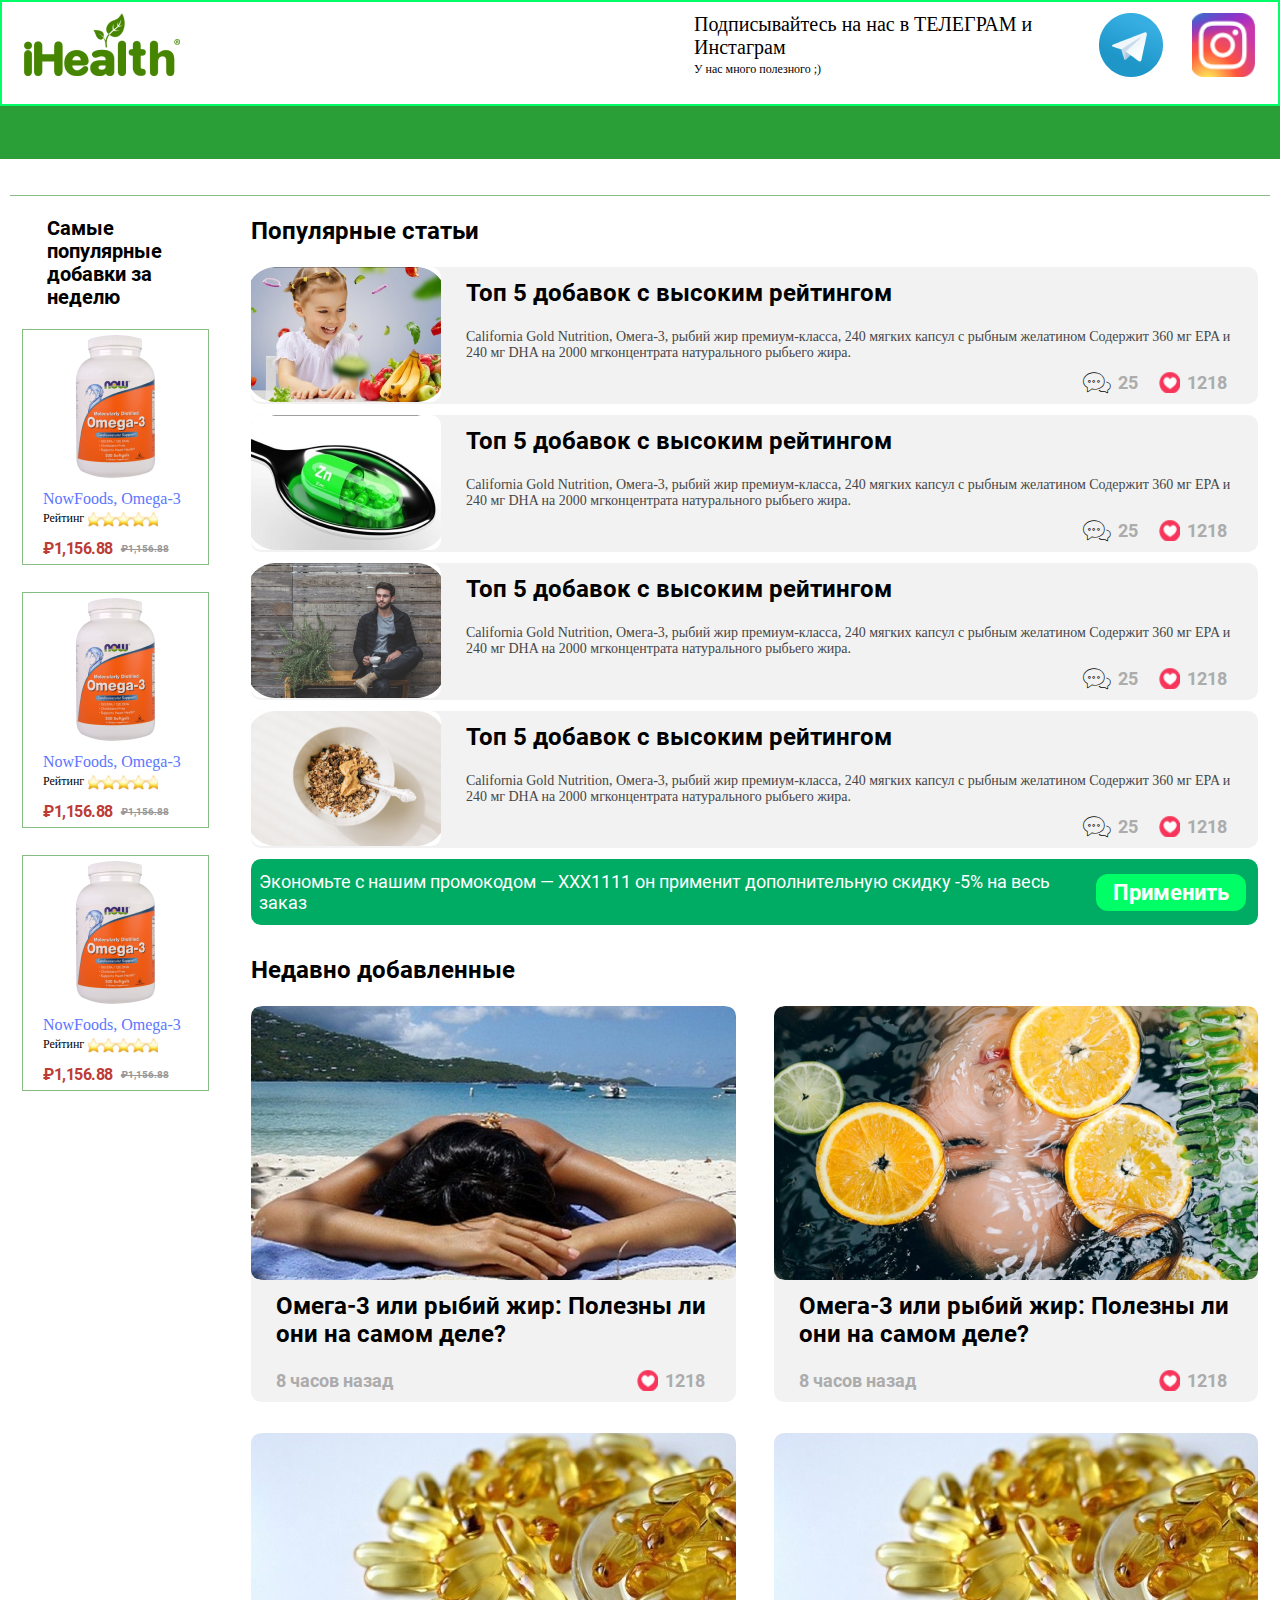
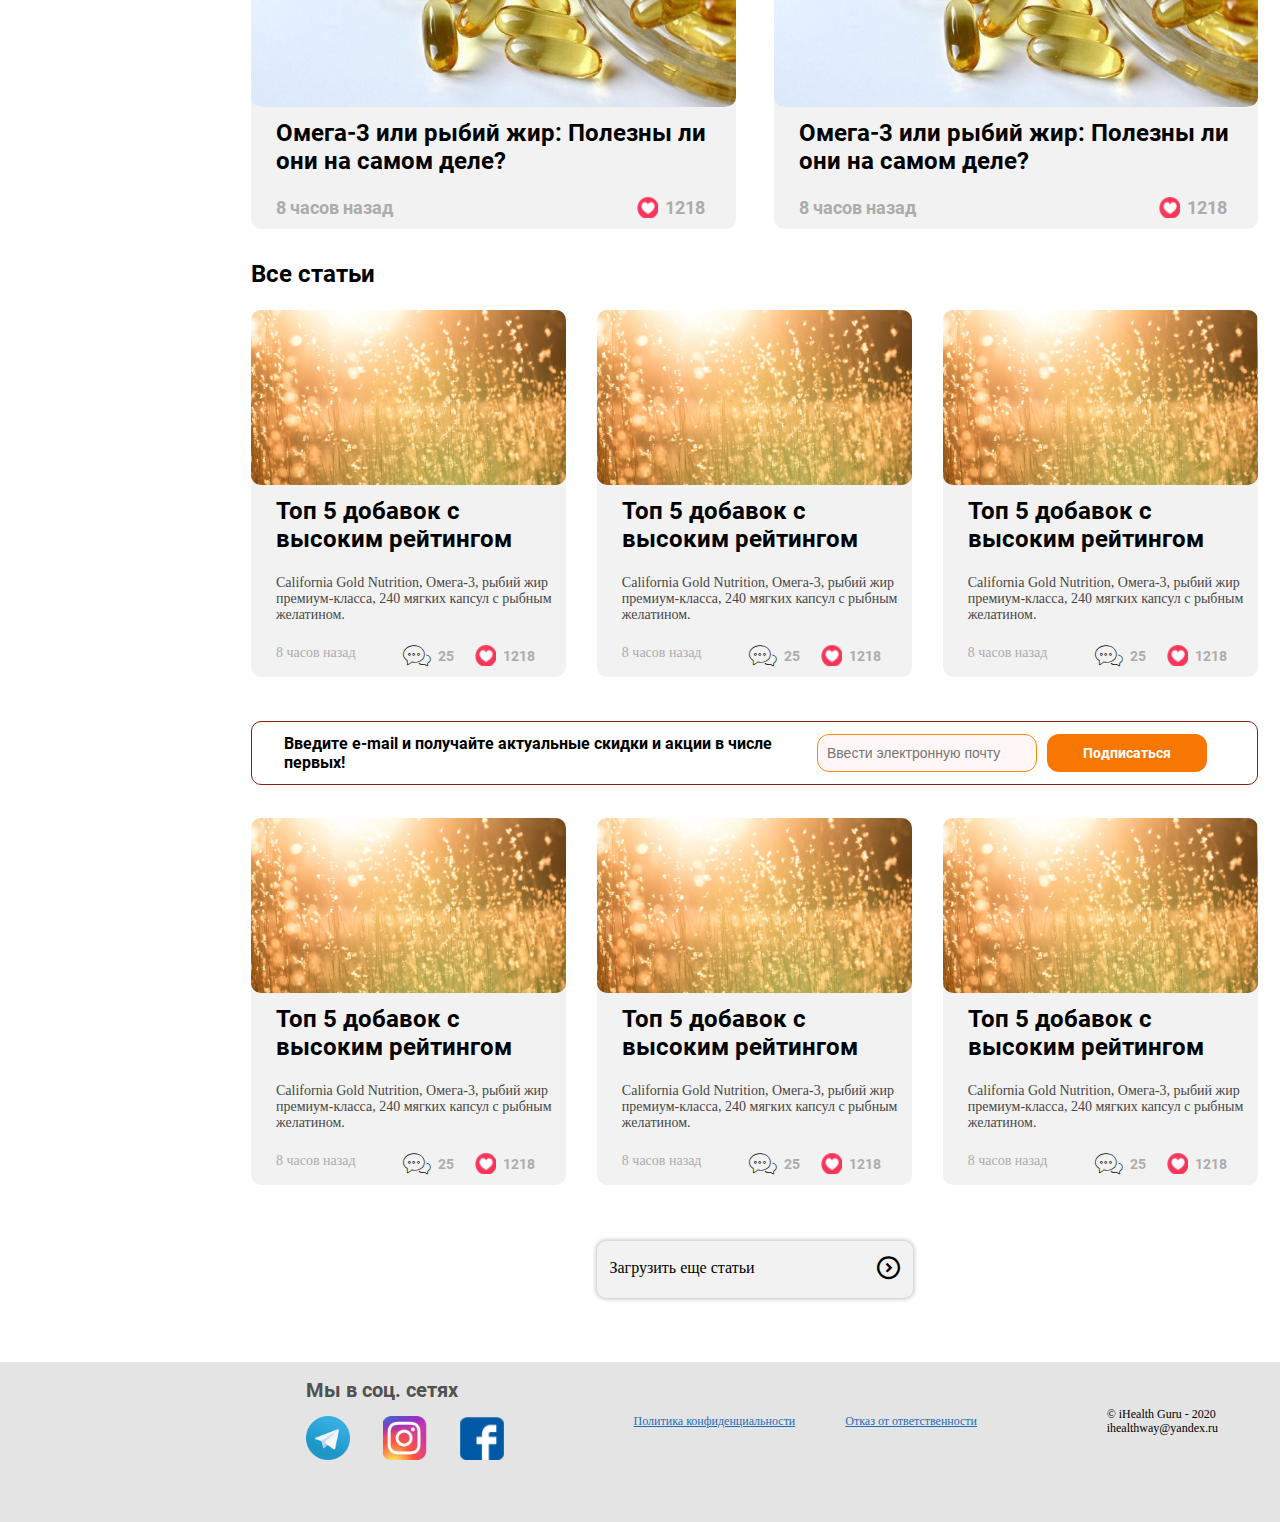
==== commit ba07a2fe: "new changess" ====
--- a/index.html
+++ b/index.html
@@ -32,7 +32,7 @@
          </div>
       </nav>
       <div class="header-content">
-         <div class="header-content__box d_f j_c_b a_i_c">
+         <!-- <div class="header-content__box d_f j_c_b a_i_c">
             <ul class="header-content__box--list d_f j_c_b a_i_c">
                <li class="header-content__box--list-catalog">
                   <a href="#" class="header-content__box--list-catalog__parts d_f a_i_c">
@@ -76,8 +76,6 @@
                            <li><a href="#">Витамин E</a></li>
                         </ul>
                      </li>  
-                    
-
                   </ul>
                </li>
                <li class="header-content__box--list-catalog">
@@ -261,54 +259,18 @@
             <div class="header-content__btn">
                <button>Актуальные скидки и акции</button>
             </div>
+         </div> -->
+         <div class="header-content__mobile d_f j_c_b a_i_c">
+            <div class="header-content__mobile--logo">
+               <a href="#" class="header-content__mobile--logo-img d_f j_c_c a_i_c">
+                  <img src="./assets/img/logo/Logo-white.png" alt="logo">
+               </a>
+            </div>
+            <div class="header-content__mobile--share d_f j_c_b a_i_c">
+               <p>Поделиться</p>
+               <i class="icon icon-share-circule"></i>
+            </div>
          </div>
-         <!-- <div class="headerCatalog">
-            <div class="header-catalog">
-                        <div class="header-catalog__name catalogItem clickCatalogName change_activeCatalog d_f a_i_c j_c_b select-itemCatalog">
-                           <ul class=" header-catalog__name--info d_f j_c_b a_i_c">
-                              <li>
-                                 <ul>
-                                    <li><a href="#">Витамин С</a></li>
-                                    <li><a href="#">Витамин D</a></li>
-                                    <li><a href="#">Витамин K</a></li>
-                                    <li><a href="#">Витамин B</a></li>
-                                    <li><a href="#">Витамин E</a></li>
-                                 </ul>
-                              </li>  
-                              <li>
-                                 <ul>
-                                    <li><a href="#">Коллаген</a></li>
-                                    <li><a href="#">Магний</a></li>
-                                    <li><a href="#">Цинк</a></li>
-                                    <li><a href="#">Коэнзим Q10</a></li>
-                                    <li><a href="#">Кальций</a></li>
-                                 </ul>
-                              </li> 
-                              <li>
-                                 <ul>
-                                    <li><a href="#">Коллаген</a></li>
-                                    <li><a href="#">Коллаген</a></li>
-                                    <li><a href="#">Коллаген</a></li>
-                                    <li><a href="#">Коллаген</a></li>
-                                    <li><a href="#">Коллаген</a></li>
-                                 </ul>
-                              </li> 
-                              <li>
-                                 <ul>
-                                    <li><a href="#">Коллаген</a></li>
-                                    <li><a href="#">Коллаген</a></li>
-                                    <li><a href="#">Коллаген</a></li>
-                                    <li><a href="#">Коллаген</a></li>
-                                    <li><a href="#">Коллаген</a></li>
-                                 </ul>
-                              </li> 
-                             
-
-                           </ul>
-                        </div>
-            </div>
-         </div> -->
-
       </div>
    </header>
    <!-- ======================= -HTML5-HEADER-END- ======================= -->
@@ -728,7 +690,14 @@
                         </div>
 
                      </div>
-                  </div>
+                     <div class="news-btn all-news__button d_f j_c_c">
+                        <a href="#" class="d_f j_c_b a_i_c">
+                           <p>Загрузить еще статьи</p>
+                           <i class="icon icon-cheveron-outline-right"></i>
+                        </a>
+                     </div>
+                  </div>
+                 
                </div>
                <div class="mainblog-list__email d_f j_c_b a_i_c">
                   <p>Введите e-mail и получайте актуальные скидки и акции в числе первых!</p>
@@ -741,7 +710,7 @@
                      </div>
                   </form>
                </div>
-               <div class="all-news">
+               <div class="all-news all-news__mobile">
                   <div class="news">
                      <div class="news-list all-news__list d_f f_w j_c_b">
                         <div class="news-list__type all-news__list--type">
@@ -865,10 +834,28 @@
          <div class="footer-block d_f j_c_b a_i_c">
             <div class="footer-block__media">
                <p>Мы в соц. сетях</p>
-               <div class="footer-block__media--icons d_f j_c_b a_i_c">
-                  <a href="#"><img src="assets/img/first-page/Telegram.png"></a>
-                  <a href="#"><img src="assets/img/first-page/instagram.png"></a>
-                  <a href="#"><img src="assets/img/first-page/facebook.png"></a>
+               <div class="footer-block__media--list">
+                  <a href="#" class="footer-block__media--list-icons">
+                     <img src="assets/img/first-page/Telegram.png">
+                     <div class="footer-block__media--list-icons__info">
+                        <p class="footer-block__media--list-icons__info--telegram">Телеграм канал</p>
+                     <span>@iHealth_guru 25 тыс.</span>
+                  </div>
+               </a>
+               <a href="#" class="footer-block__media--list-icons">
+                  <img src="assets/img/first-page/instagram.png">
+                  <div class="footer-block__media--list-icons__info">
+                     <p class="footer-block__media--list-icons__info--insta">Наш Instagram</p>
+                        <span>@iHealth_guru 25 тыс.</span>
+                     </div>
+                  </a>
+                     <a href="#" class="footer-block__media--list-icons">
+                        <img src="assets/img/first-page/facebook.png">
+                     <div class="footer-block__media--list-icons__info">
+                        <p class="footer-block__media--list-icons__info--fb">Мы в Facebook</p>
+                        <span>@iHealth_guru 25 тыс.</span>
+                     </div>
+                  </a>
                </div>
             </div>
             <div class="footer-block__politic d_f a_i_c j_c_b">
--- a/css/style.css
+++ b/css/style.css
@@ -447,22 +447,34 @@
 
 @media (max-width: 1279.98px) {
   .container {
-    padding: 0 16px;
+    padding: 0 15px;
+  }
+}
+
+@media (max-width: 767.98px) {
+  .container {
+    padding: 0 10px;
   }
 }
 
 .leftbar-title {
-  font-weight: bold;
-  font-size: 20px;
+  font: 20px "Roboto-Bold", sans-serif;
   line-height: 23px;
   color: #000000;
 }
 
 .main-title {
-  font-weight: bold;
-  font-size: 24px;
+  font: 24px "Roboto-Bold", sans-serif;
   line-height: 28px;
   color: #000000;
+}
+
+@media (max-width: 767.98px) {
+  .main-title {
+    margin-left: 10px;
+    font: 20px "Roboto-Bold", sans-serif;
+    line-height: 20px;
+  }
 }
 
 .d_none {
@@ -503,6 +515,13 @@
   background: white;
 }
 
+@media (max-width: 767.98px) {
+  .header-nav {
+    background: rgba(79, 199, 127, 0.65);
+    border-bottom: 4px solid #c4c4c4;
+  }
+}
+
 .header-nav__box {
   padding: 11px 0 27px;
 }
@@ -510,6 +529,12 @@
 @media (max-width: 1279.98px) {
   .header-nav__box {
     padding: 10px 0 12px;
+  }
+}
+
+@media (max-width: 767.98px) {
+  .header-nav__box {
+    padding: 5px 0;
   }
 }
 
@@ -530,6 +555,12 @@
   .header-nav__box--logo {
     max-width: 118px;
     height: 47px;
+  }
+}
+
+@media (max-width: 767.98px) {
+  .header-nav__box--logo {
+    display: none;
   }
 }
 
@@ -552,8 +583,20 @@
   }
 }
 
+@media (max-width: 767.98px) {
+  .header-nav__box--info {
+    width: 100%;
+  }
+}
+
 .header-nav__box--info-delivery {
   width: calc(100% - 172px);
+}
+
+@media (max-width: 767.98px) {
+  .header-nav__box--info-delivery {
+    width: calc(100% - 60px);
+  }
 }
 
 .header-nav__box--info-delivery p {
@@ -569,10 +612,30 @@
   }
 }
 
+@media (max-width: 767.98px) {
+  .header-nav__box--info-delivery p {
+    font-size: 12px;
+    line-height: 12px;
+  }
+}
+
 .header-nav__box--info-delivery span {
   font-size: 12px;
   line-height: 14px;
   color: #000000;
+}
+
+@media (max-width: 767.98px) {
+  .header-nav__box--info-delivery span {
+    font-size: 9px;
+    line-height: 12px;
+  }
+}
+
+@media (max-width: 767.98px) {
+  .header-nav__box--info-delivery {
+    font-size: 6px;
+  }
 }
 
 .header-nav__box--info-media a {
@@ -767,6 +830,39 @@
   .header-content__btn button {
     padding: 3px 12px;
     font: 12px "Roboto-Bold", sans-serif;
+  }
+}
+
+.header-content__mobile {
+  height: 100%;
+  display: none;
+}
+
+.header-content__mobile--logo-img {
+  width: 74px;
+}
+
+.header-content__mobile--share {
+  color: white;
+}
+
+.header-content__mobile--share p {
+  font-size: 10px;
+}
+
+.header-content__mobile--share i {
+  font-size: 18px;
+  -webkit-box-shadow: 0px 0px 10px 1px rgba(255, 255, 255, 0.4);
+          box-shadow: 0px 0px 10px 1px rgba(255, 255, 255, 0.4);
+  margin-left: 10px;
+  border-radius: 50%;
+}
+
+@media (max-width: 767.98px) {
+  .header-content__mobile {
+    display: -webkit-box;
+    display: -ms-flexbox;
+    display: flex;
   }
 }
 
@@ -869,6 +965,12 @@
   }
 }
 
+@media (max-width: 767.98px) {
+  .mainblog {
+    padding-top: 0;
+  }
+}
+
 .mainblog::before {
   content: "";
   position: absolute;
@@ -880,6 +982,12 @@
   left: 50%;
 }
 
+@media (max-width: 767.98px) {
+  .mainblog::before {
+    display: none;
+  }
+}
+
 .mainblog-list {
   padding-top: 22px;
 }
@@ -904,8 +1012,17 @@
   }
 }
 
+@media (max-width: 767.98px) {
+  .mainblog-list__leftbar {
+    background-color: #FFCF55;
+    margin: 0 -10px;
+    padding-top: 10px;
+  }
+}
+
 .mainblog-list__leftbar h3 {
   margin-bottom: 20px;
+  margin-left: 25px;
 }
 
 @media (max-width: 1023.98px) {
@@ -919,6 +1036,12 @@
   }
 }
 
+@media (max-width: 767.98px) {
+  .mainblog-list__leftbar--populars {
+    overflow: auto;
+  }
+}
+
 .mainblog-list__leftbar--populars-single {
   margin-bottom: 27px;
   border: 1px solid #87bd82;
@@ -929,6 +1052,13 @@
 @media (max-width: 1023.98px) {
   .mainblog-list__leftbar--populars-single {
     margin-bottom: 10px;
+  }
+}
+
+@media (max-width: 767.98px) {
+  .mainblog-list__leftbar--populars-single {
+    margin-left: 5px;
+    margin-right: 5px;
   }
 }
 
@@ -994,6 +1124,13 @@
   background-color: #00ac64;
 }
 
+@media (max-width: 767.98px) {
+  .mainblog-list__rightbar--promocode {
+    width: 95%;
+    margin: 0 auto;
+  }
+}
+
 .mainblog-list__rightbar--promocode p {
   font: 18px "Roboto-Regular", sans-serif;
   color: #ffffff;
@@ -1002,6 +1139,12 @@
 @media (max-width: 1023.98px) {
   .mainblog-list__rightbar--promocode p {
     font: 16px "Roboto-Regular", sans-serif;
+  }
+}
+
+@media (max-width: 767.98px) {
+  .mainblog-list__rightbar--promocode p {
+    font: 10px "Roboto-Regular", sans-serif;
   }
 }
 
@@ -1019,18 +1162,39 @@
   }
 }
 
+@media (max-width: 767.98px) {
+  .mainblog-list__rightbar--promocode-btn button {
+    font: 12px "Roboto-Bold", sans-serif;
+  }
+}
+
 .mainblog-list__email {
   width: 100%;
   margin: 33px 0;
-  padding: 12px 109px 12px 32px;
+  padding: 12px 50px 12px 32px;
   border: 1px solid #8d1c0d;
   border-radius: 10px;
   background-color: white;
 }
 
+@media (max-width: 767.98px) {
+  .mainblog-list__email {
+    -webkit-box-orient: vertical;
+    -webkit-box-direction: normal;
+        -ms-flex-direction: column;
+            flex-direction: column;
+  }
+}
+
 @media (max-width: 1279.98px) {
   .mainblog-list__email {
     padding: 10px 10px 10px 18px;
+  }
+}
+
+@media (max-width: 767.98px) {
+  .mainblog-list__email {
+    padding: 8px;
   }
 }
 
@@ -1042,11 +1206,19 @@
 @media (max-width: 1279.98px) {
   .mainblog-list__email p {
     font: 14px "Roboto-Bold", sans-serif;
+    margin-left: 10px;
+  }
+}
+
+@media (max-width: 767.98px) {
+  .mainblog-list__email p {
+    margin-bottom: 10px;
+    font: 12px "Roboto-Bold", sans-serif;
   }
 }
 
 .mainblog-list__email--info {
-  max-width: 205px;
+  max-width: 235px;
   width: 100%;
   padding: 9px;
   background: #fff7f7;
@@ -1055,6 +1227,27 @@
   margin-right: 10px;
 }
 
+@media (max-width: 767.98px) {
+  .mainblog-list__email--info {
+    max-width: 155px;
+    padding: 3px;
+    margin-right: 7px;
+  }
+}
+
+.mainblog-list__email--info input {
+  width: 200px;
+  font-size: 14px;
+  background: #fff7f7;
+}
+
+@media (max-width: 767.98px) {
+  .mainblog-list__email--info input {
+    font-size: 9px;
+    width: 140px;
+  }
+}
+
 .mainblog-list__email--btn button {
   padding: 11px 36px;
   background: #f77702;
@@ -1063,8 +1256,25 @@
   color: #ffffff;
 }
 
+@media (max-width: 767.98px) {
+  .mainblog-list__email--btn button {
+    padding: 9px;
+    font: 9px "Roboto-Bold", sans-serif;
+  }
+}
+
 .news-list {
   margin-top: 22px;
+}
+
+@media (max-width: 767.98px) {
+  .news-list {
+    display: -webkit-box;
+    display: -ms-flexbox;
+    display: flex;
+    overflow: auto;
+    margin: 10px -10px 0;
+  }
 }
 
 .news-list__type {
@@ -1076,6 +1286,17 @@
   border-radius: 10px;
 }
 
+@media (max-width: 767.98px) {
+  .news-list__type--form {
+    -webkit-box-orient: vertical;
+    -webkit-box-direction: normal;
+        -ms-flex-direction: column;
+            flex-direction: column;
+    margin-left: 5px;
+    margin-right: 5px;
+  }
+}
+
 .news-list__type--form-img img {
   border-radius: 10px;
 }
@@ -1092,6 +1313,12 @@
 
 .news-list__type--form-info__text {
   margin-bottom: 11px;
+}
+
+@media (max-width: 767.98px) {
+  .news-list__type--form-info__text {
+    margin-bottom: 5px;
+  }
 }
 
 .news-list__type--form-info__text h3 {
@@ -1110,6 +1337,13 @@
   .news-list__type--form-info__text h3 {
     font: 17px "Roboto-Bold", sans-serif;
     margin-bottom: 14px;
+  }
+}
+
+@media (max-width: 767.98px) {
+  .news-list__type--form-info__text h3 {
+    font: 12px "Roboto-Bold", sans-serif;
+    margin-bottom: 5px;
   }
 }
 
@@ -1120,6 +1354,14 @@
   color: #474747;
 }
 
+@media (max-width: 767.98px) {
+  .news-list__type--form-info__text p {
+    margin-top: 5px;
+    font: 10px "Roboto-Bold", sans-serif;
+    line-height: 14px;
+  }
+}
+
 .news-list__type--form-info__likes--messege {
   margin-right: 21px;
 }
@@ -1127,6 +1369,12 @@
 @media (max-width: 1279.98px) {
   .news-list__type--form-info__likes--messege {
     margin-right: 10px;
+  }
+}
+
+@media (max-width: 767.98px) {
+  .news-list__type--form-info__likes--messege {
+    margin-right: 5px;
   }
 }
 
@@ -1142,6 +1390,12 @@
   }
 }
 
+@media (max-width: 767.98px) {
+  .news-list__type--form-info__likes--messege span {
+    font: 10px "Roboto-Bold", sans-serif;
+  }
+}
+
 .news-list__type--form-info__likes--messege i {
   font-size: 21px;
   margin-right: 7px;
@@ -1150,6 +1404,13 @@
 @media (max-width: 1279.98px) {
   .news-list__type--form-info__likes--messege i {
     font-size: 17px;
+  }
+}
+
+@media (max-width: 767.98px) {
+  .news-list__type--form-info__likes--messege i {
+    font-size: 12px;
+    margin-right: 5px;
   }
 }
 
@@ -1221,6 +1482,12 @@
   }
 }
 
+@media (max-width: 767.98px) {
+  .recently-added {
+    display: none;
+  }
+}
+
 .recently-added__list {
   margin: 22px -19px 0;
 }
@@ -1253,8 +1520,24 @@
   }
 }
 
+@media (max-width: 767.98px) {
+  .all-news {
+    margin: 10px 0;
+  }
+}
+
 .all-news__list {
   margin: 22px -15px 0;
+}
+
+@media (max-width: 767.98px) {
+  .all-news__list {
+    -webkit-box-orient: vertical;
+    -webkit-box-direction: normal;
+        -ms-flex-direction: column;
+            flex-direction: column;
+    margin: 10px 0;
+  }
 }
 
 .all-news__list--type {
@@ -1262,6 +1545,26 @@
   padding: 0 15px;
 }
 
+@media (max-width: 767.98px) {
+  .all-news__list--type {
+    width: 100%;
+    margin: 5px 0;
+    padding: 0;
+  }
+}
+
+@media (max-width: 767.98px) {
+  .all-news__list--type-form {
+    display: -webkit-box;
+    display: -ms-flexbox;
+    display: flex;
+    -webkit-box-orient: unset;
+    -webkit-box-direction: unset;
+        -ms-flex-direction: unset;
+            flex-direction: unset;
+  }
+}
+
 .all-news__list--type-form__img {
   width: 100%;
   height: 175px;
@@ -1277,13 +1580,43 @@
   margin-top: 22px;
 }
 
+@media (max-width: 767.98px) {
+  .all-news__list--type-form--likes {
+    margin-top: 5px;
+  }
+}
+
 .all-news__list--type-form--likes span {
   font-size: 14px;
   color: #acacac;
 }
 
+@media (max-width: 767.98px) {
+  .all-news__list--type-form--likes span {
+    font-size: 10px;
+  }
+}
+
+.all-news__button {
+  display: none;
+}
+
+@media (max-width: 767.98px) {
+  .all-news__button {
+    display: -webkit-box;
+    display: -ms-flexbox;
+    display: flex;
+  }
+}
+
+@media (max-width: 767.98px) {
+  .all-news__mobile {
+    display: none;
+  }
+}
+
 .footer {
-  background-color: #E4E4E4;
+  background-color: #e4e4e4;
 }
 
 .footer-block {
@@ -1302,37 +1635,112 @@
   }
 }
 
-.footer-block__media p {
+@media (max-width: 1023.98px) {
+  .footer-block {
+    -webkit-box-orient: vertical;
+    -webkit-box-direction: normal;
+        -ms-flex-direction: column;
+            flex-direction: column;
+  }
+}
+
+.footer-block__media > p {
   font: 20px "Roboto-Bold", sans-serif;
   color: #515151;
   margin-bottom: 14px;
 }
 
 @media (max-width: 1279.98px) {
-  .footer-block__media p {
+  .footer-block__media > p {
     font: 15px "Roboto-Bold", sans-serif;
   }
 }
 
-.footer-block__media a {
+@media (max-width: 767.98px) {
+  .footer-block__media > p {
+    font: 13px "Roboto-Bold", sans-serif;
+    margin-bottom: 10px;
+  }
+}
+
+.footer-block__media--list-icons img {
   width: 44px;
   height: 44px;
 }
 
 @media (max-width: 1279.98px) {
-  .footer-block__media a {
+  .footer-block__media--list-icons img {
     width: 30px;
     height: 30px;
   }
 }
 
-.footer-block__media a + a {
+@media (max-width: 767.98px) {
+  .footer-block__media--list-icons {
+    border: 1px solid #31a8dc;
+    -webkit-box-shadow: 0px 0px 3px 1px rgba(89, 179, 218, 0.5);
+            box-shadow: 0px 0px 3px 1px rgba(89, 179, 218, 0.5);
+    border-radius: 10px;
+    padding: 3px;
+    display: -webkit-box;
+    display: -ms-flexbox;
+    display: flex;
+    -webkit-box-align: center;
+        -ms-flex-align: center;
+            align-items: center;
+    -webkit-box-pack: justify;
+        -ms-flex-pack: justify;
+            justify-content: space-between;
+    margin-bottom: 10px;
+  }
+}
+
+.footer-block__media--list-icons + a {
   margin-left: 29px;
 }
 
 @media (max-width: 1279.98px) {
-  .footer-block__media a + a {
+  .footer-block__media--list-icons + a {
     margin-left: 20px;
+  }
+}
+
+@media (max-width: 767.98px) {
+  .footer-block__media--list-icons + a {
+    margin-left: 0;
+    margin-top: 10px;
+  }
+}
+
+.footer-block__media--list-icons__info {
+  display: none;
+}
+
+.footer-block__media--list-icons__info p {
+  font: 15px "Roboto-Bold", sans-serif;
+}
+
+.footer-block__media--list-icons__info--telegram {
+  color: #29a0d3;
+}
+
+.footer-block__media--list-icons__info--insta {
+  color: #f24d58;
+}
+
+.footer-block__media--list-icons__info--fb {
+  color: #0059A5;
+}
+
+.footer-block__media--list-icons__info span {
+  font: 11px "Roboto-Bold", sans-serif;
+  color: #949494;
+}
+
+@media (max-width: 767.98px) {
+  .footer-block__media--list-icons__info {
+    display: block;
+    margin-left: 5px;
   }
 }
 
@@ -1340,11 +1748,27 @@
   font-size: 12px;
   -webkit-text-decoration-line: underline;
           text-decoration-line: underline;
-  color: #1E6EB7;
+  color: #1e6eb7;
 }
 
 .footer-block__politic a + a {
   margin-left: 50px;
+}
+
+@media (max-width: 767.98px) {
+  .footer-block__politic a + a {
+    margin-left: 0;
+  }
+}
+
+@media (max-width: 767.98px) {
+  .footer-block__politic {
+    -webkit-box-orient: vertical;
+    -webkit-box-direction: normal;
+        -ms-flex-direction: column;
+            flex-direction: column;
+    margin-bottom: 10px;
+  }
 }
 
 .footer-block__mail p {
@@ -1352,4 +1776,32 @@
   line-height: 14px;
   color: #000000;
 }
+
+.health-leftbar {
+  position: relative;
+  margin-right: 42px;
+}
+
+.health-leftbar::before {
+  position: absolute;
+  content: "";
+  border: 1px solid #cfcfcf;
+  height: 1265px;
+  right: -25%;
+  top: 10px;
+}
+
+@media (max-width: 1023.98px) {
+  .health-leftbar {
+    display: none;
+  }
+}
+
+.health-leftbar__list--block {
+  margin-bottom: 30px;
+}
+
+.health-leftbar__list--block-img {
+  width: 173px;
+}
 /*# sourceMappingURL=style.css.map */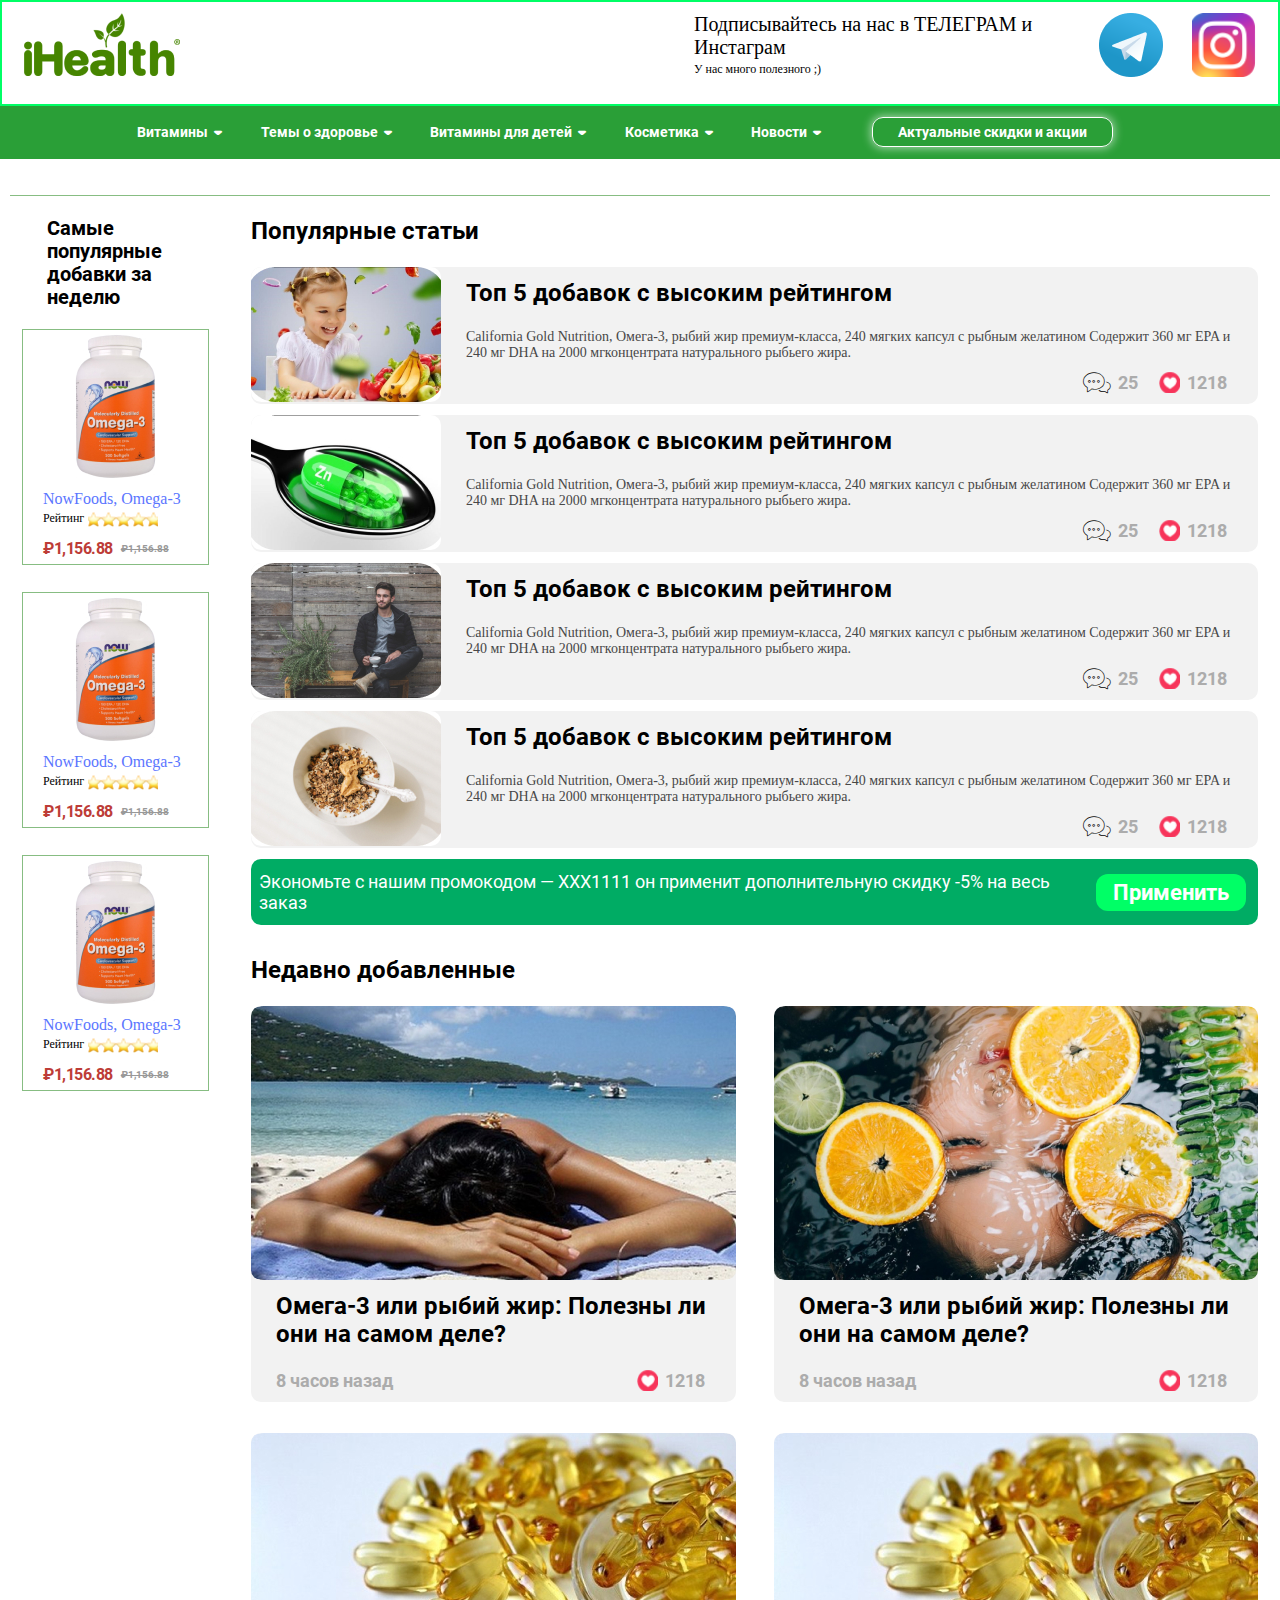
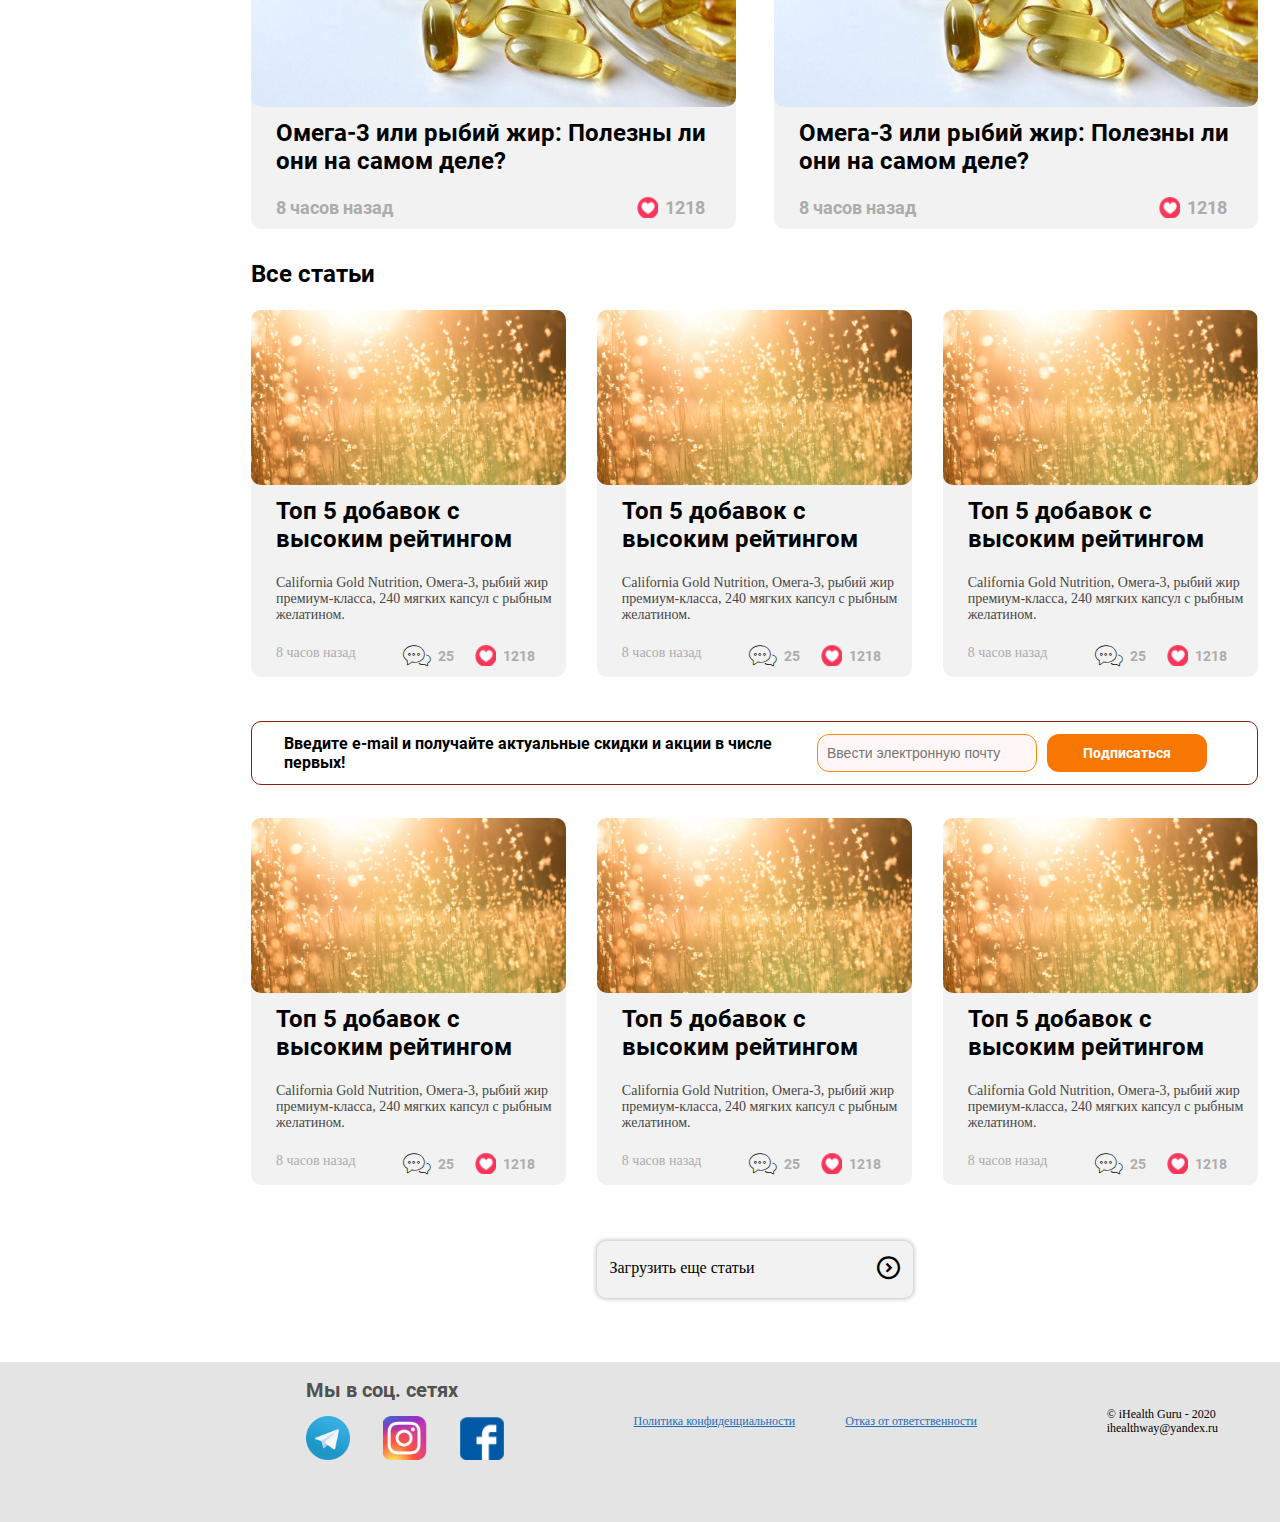
==== commit a3522772: "new" ====
--- a/index.html
+++ b/index.html
@@ -32,7 +32,17 @@
          </div>
       </nav>
       <div class="header-content">
-         <!-- <div class="header-content__box d_f j_c_b a_i_c">
+         <div class="menu-list">
+            <div class="menu-block">
+         <div class="open-menu">
+            <span></span>
+            <span></span>
+            <span></span>
+            <span></span>
+        </div>
+         <div class="for-mobile-bg"></div>
+         <div class="menu-cnt mobile-bg-1">
+         <div class="header-content__box d_f j_c_b a_i_c">
             <ul class="header-content__box--list d_f j_c_b a_i_c">
                <li class="header-content__box--list-catalog">
                   <a href="#" class="header-content__box--list-catalog__parts d_f a_i_c">
@@ -259,8 +269,11 @@
             <div class="header-content__btn">
                <button>Актуальные скидки и акции</button>
             </div>
-         </div> -->
-         <div class="header-content__mobile d_f j_c_b a_i_c">
+         </div>
+         </div>
+         </div>
+         </div>
+          <div class="header-content__mobile d_f j_c_b a_i_c">
             <div class="header-content__mobile--logo">
                <a href="#" class="header-content__mobile--logo-img d_f j_c_c a_i_c">
                   <img src="./assets/img/logo/Logo-white.png" alt="logo">
--- a/css/style.css
+++ b/css/style.css
@@ -1,3 +1,4 @@
+@charset "UTF-8";
 @font-face {
   src: url("../assets/fonts/roboto/Roboto-Regular.ttf") format("truetype");
   font-family: "Roboto-Regular";
@@ -509,6 +510,106 @@
   }
 }
 
+.open-menu {
+  display: none;
+  width: 35px;
+  height: 25px;
+  position: relative;
+}
+
+.open-menu span {
+  position: absolute;
+  height: 4px;
+  background-color: white;
+  width: 100%;
+  border-radius: 5px;
+  top: 0;
+  -webkit-transition: 0.3s;
+  transition: 0.3s;
+}
+
+.close-menu {
+  display: none;
+  width: 35px;
+  height: 35px;
+  border-radius: 50%;
+  background: white;
+  position: absolute;
+  left: 30px;
+}
+
+.close-menu span {
+  display: none;
+}
+
+.close-menu::before {
+  content: "🡰";
+  font: 25px "Roboto-Bold", sans-serif;
+  left: 50%;
+  margin: 0 auto;
+  color: #258B66;
+}
+
+.anim-menu {
+  -webkit-transform: translateX(0%) !important;
+  transform: translateX(0%) !important;
+  opacity: 1 !important;
+  visibility: visible !important;
+}
+
+@media (max-width: 767.98px) {
+  .open-menu span:nth-child(2), .open-menu span:nth-child(3) {
+    top: 10px;
+  }
+  .open-menu span:last-child {
+    top: 20px;
+  }
+  .open-menu {
+    display: -webkit-box;
+    display: -ms-flexbox;
+    display: flex;
+    position: absolute;
+    z-index: 999999999;
+    top: 50%;
+    -webkit-transform: translateY(-50%);
+            transform: translateY(-50%);
+  }
+  .close-menu {
+    top: -9px;
+  }
+  .menu-cnt {
+    margin: 0;
+    height: 100%;
+    width: 0;
+    position: fixed;
+    z-index: 9999;
+    top: 0;
+    left: 0;
+    overflow-x: hidden;
+    padding-top: 60px;
+    background-color: #258B66;
+  }
+  .menu-cnt ul {
+    -webkit-box-orient: vertical;
+    -webkit-box-direction: normal;
+        -ms-flex-direction: column;
+            flex-direction: column;
+    -webkit-box-align: start;
+        -ms-flex-align: start;
+            align-items: flex-start;
+    margin-bottom: 10px;
+    height: auto;
+  }
+  .header-menu-block {
+    -webkit-box-pack: start;
+    -ms-flex-pack: start;
+    justify-content: flex-start;
+    -webkit-box-align: start;
+    -ms-flex-align: start;
+    align-items: flex-start;
+  }
+}
+
 .header-nav {
   border: 2px solid #00ff66;
   position: relative;
@@ -676,12 +777,32 @@
 @media (max-width: 1023.98px) {
   .header-content {
     padding: 0 10px;
-    height: 40px;
+  }
+}
+
+@media (max-width: 767.98px) {
+  .header-content {
+    display: -webkit-box;
+    display: -ms-flexbox;
+    display: flex;
+    width: 100%;
+    -webkit-box-pack: justify;
+        -ms-flex-pack: justify;
+            justify-content: space-between;
   }
 }
 
 .header-content__box {
   height: 100%;
+}
+
+@media (max-width: 767.98px) {
+  .header-content__box {
+    -webkit-box-orient: vertical;
+    -webkit-box-direction: normal;
+        -ms-flex-direction: column;
+            flex-direction: column;
+  }
 }
 
 .header-content__box--list {
@@ -705,6 +826,14 @@
 @media (max-width: 1023.98px) {
   .header-content__box--list-catalog {
     padding: 11px 0;
+  }
+}
+
+@media (max-width: 767.98px) {
+  .header-content__box--list-catalog {
+    padding: 19px 30px;
+    width: 100%;
+    border-bottom: 1px solid rgba(255, 255, 255, 0.1);
   }
 }
 
@@ -727,6 +856,15 @@
   }
 }
 
+@media (max-width: 767.98px) {
+  .header-content__box--list-catalog__parts {
+    -webkit-box-pack: justify;
+        -ms-flex-pack: justify;
+            justify-content: space-between;
+    font: 16px "Roboto-Bold", sans-serif;
+  }
+}
+
 .header-content__box--list-catalog__parts:hover {
   color: #e1a56d;
   -webkit-transition: 0.3s;
@@ -736,6 +874,14 @@
 .header-content__box--list-catalog__parts .icon-arrow-down {
   margin-left: 5px;
   font-size: 5px;
+}
+
+@media (max-width: 767.98px) {
+  .header-content__box--list-catalog__parts .icon-arrow-down {
+    font-size: 8px;
+    -webkit-transform: rotate(-90deg);
+            transform: rotate(-90deg);
+  }
 }
 
 .header-content__box--list-catalog__submenu {
@@ -833,6 +979,13 @@
   }
 }
 
+@media (max-width: 767.98px) {
+  .header-content__btn button {
+    padding: 7px 15px;
+    font: 15px "Roboto-Bold", sans-serif;
+  }
+}
+
 .header-content__mobile {
   height: 100%;
   display: none;
@@ -847,7 +1000,7 @@
 }
 
 .header-content__mobile--share p {
-  font-size: 10px;
+  font: 11px "Roboto-Bold", sans-serif;
 }
 
 .header-content__mobile--share i {
@@ -863,6 +1016,7 @@
     display: -webkit-box;
     display: -ms-flexbox;
     display: flex;
+    width: 65%;
   }
 }
 
@@ -1573,6 +1727,13 @@
 @media (max-width: 1023.98px) {
   .all-news__list--type-form__img {
     height: auto;
+  }
+}
+
+@media (max-width: 767.98px) {
+  .all-news__list--type-form__img {
+    height: auto;
+    max-width: 170px;
   }
 }
 
